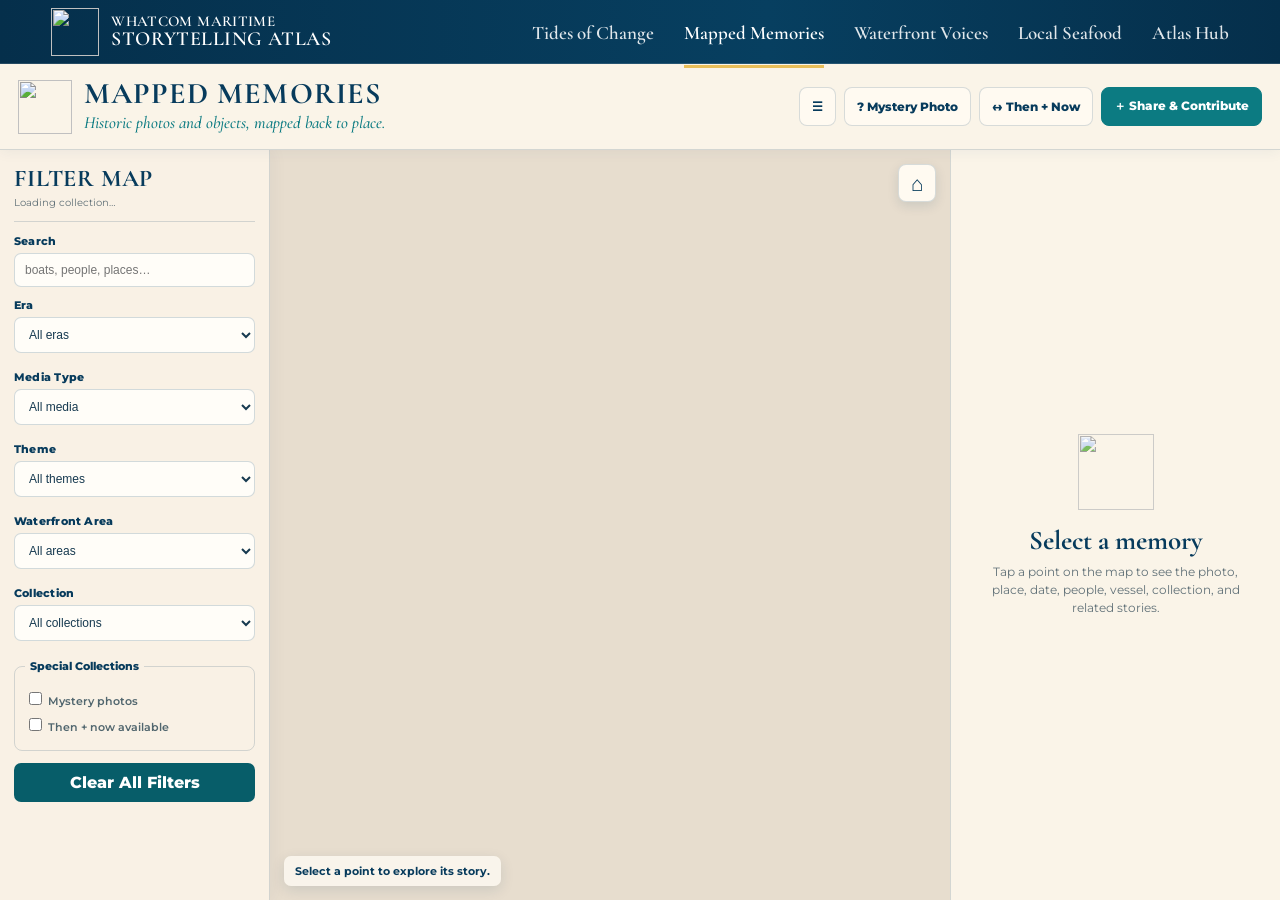
==== mapped.html @ e8366d96 "Add files via upload" ====
<!doctype html>
<html lang="en">
<head>
<meta charset="utf-8" />
<meta name="viewport" content="width=device-width,initial-scale=1,viewport-fit=cover" />
<title>Mapped Memories | Whatcom Maritime Storytelling Atlas</title>
<meta name="description" content="Explore georeferenced historic photographs and maritime objects around Bellingham Bay." />
<link rel="preconnect" href="https://fonts.googleapis.com">
<link rel="preconnect" href="https://fonts.gstatic.com" crossorigin>
<link href="https://fonts.googleapis.com/css2?family=Cormorant+Garamond:ital,wght@0,500;0,600;0,700;1,500;1,600&family=Montserrat:wght@400;500;600;700;800&display=swap" rel="stylesheet">
<link rel="stylesheet" href="styles.css" />
<script type="module" src="https://js.arcgis.com/5.2/"></script>
</head>
<body class="memories-kiosk">
<header class="site-header memories-header">
  <a class="brand" href="index.html" aria-label="Whatcom Maritime Storytelling Atlas home">
    <img class="brand-logo" src="assets/icon-hub.png" alt="" />
    <span><b>WHATCOM MARITIME</b><strong>STORYTELLING ATLAS</strong></span>
  </a>
  <button class="menu-button" aria-label="Open navigation" onclick="document.body.classList.toggle('nav-open')">☰</button>
  <nav class="site-nav">
    <a href="tides.html">Tides of Change</a>
    <a class="active" href="mapped.html">Mapped Memories</a>
    <a href="#">Waterfront Voices</a>
    <a href="#">Local Seafood</a>
    <a href="index.html">Atlas Hub</a>
  </nav>
</header>

<main class="memories-main">
  <section class="memories-toolbar">
    <div class="memories-title">
      <img src="assets/icon-memories.png" alt="" />
      <div>
        <strong>MAPPED MEMORIES</strong>
        <small>Historic photos and objects, mapped back to place.</small>
      </div>
    </div>
    <div class="memories-actions">
      <button class="memory-action filters-mobile" id="filtersToggle" type="button" aria-label="Open filters" title="Filters">☰ <span id="filterCount"></span></button>
      <button class="memory-action" id="mysteryBtn" type="button">? Mystery Photo</button>
      <button class="memory-action" id="thenNowExploreBtn" type="button">↔ Then + Now</button>
      <button class="memory-action contribute" id="contributeBtn" type="button">＋ Share & Contribute</button>
    </div>
  </section>

  <section class="memories-workspace">
    <aside class="memory-filters" id="filtersPanel" aria-label="Map filters">
      <div class="filter-title-row"><div><span>FILTER MAP</span><small id="resultCount">Loading collection…</small></div><button id="filtersClose" aria-label="Close filters">×</button></div>
      <label class="memory-search-label">Search
        <input id="memorySearch" type="search" placeholder="boats, people, places…" />
      </label>
      <label class="filter-control" data-filter-for="eraFilter">Era<select id="eraFilter"><option value="">All eras</option></select><div class="filter-chips" id="eraFilterChips" hidden></div></label>
      <label class="filter-control" data-filter-for="mediaFilter">Media Type<select id="mediaFilter"><option value="">All media</option></select><div class="filter-chips" id="mediaFilterChips" hidden></div></label>
      <label class="filter-control" data-filter-for="themeFilter">Theme<select id="themeFilter"><option value="">All themes</option></select><div class="filter-chips" id="themeFilterChips" hidden></div></label>
      <label class="filter-control" data-filter-for="areaFilter">Waterfront Area<select id="areaFilter"><option value="">All areas</option></select><div class="filter-chips" id="areaFilterChips" hidden></div></label>
      <label class="filter-control" data-filter-for="collectionFilter">Collection<select id="collectionFilter"><option value="">All collections</option></select><div class="filter-chips" id="collectionFilterChips" hidden></div></label>
      <fieldset class="memory-status-filter"><legend>Special Collections</legend>
        <label><input type="checkbox" id="mysteryOnly" /> Mystery photos</label>
        <label><input type="checkbox" id="thenNowOnly" /> Then + now available</label>
      </fieldset>
      <button class="memory-clear" id="clearFilters" type="button">Clear All Filters</button>
    </aside>

    <div class="memory-map-wrap">
      <arcgis-map id="memoryMap" item-id="077054926df6434f8662cf8850e3c100" popup-disabled>
        <arcgis-zoom slot="top-left"></arcgis-zoom>
      </arcgis-map>
      <div class="memory-map-note" id="mapNote">Select a point to explore its story.</div>
      <button class="memory-location-button" id="resetMap" type="button" title="Reset map extent">⌂</button>
    </div>

    <aside class="selected-memory" id="selectedPanel" aria-live="polite">
      <div class="selected-placeholder" id="selectedPlaceholder">
        <img src="assets/icon-memories.png" alt="" />
        <h2>Select a memory</h2>
        <p>Tap a point on the map to see the photo, place, date, people, vessel, collection, and related stories.</p>
      </div>
      <article class="selected-content" id="selectedContent" hidden>
        <div class="selected-image-wrap">
          <img id="selectedImage" alt="Selected historic item" />
          <span class="selected-badge" id="selectedMediaBadge"></span>
        </div>
        <p class="eyebrow" id="selectedEra"></p>
        <h2 id="selectedTitle"></h2>
        <p class="selected-description" id="selectedDescription"></p>
        <dl class="selected-meta" id="selectedMeta"></dl>
        <div class="selected-buttons">
          <button id="thenNowBtn" class="memory-primary" type="button" hidden>View Then + Now</button>
          <button id="identifyBtn" class="memory-gold" type="button" hidden>Help Identify</button>
          <a id="relatedStoryBtn" class="memory-link-button" href="#" target="_blank" rel="noopener" hidden>Explore Related Story ↗</a>
        </div>
      </article>
    </aside>
  </section>
</main>

<div class="memory-modal" id="thenNowModal" aria-hidden="true">
  <div class="memory-modal-scrim" data-close-modal></div>
  <section class="memory-modal-card then-now-card" role="dialog" aria-modal="true" aria-labelledby="thenNowTitle">
    <button class="modal-close" data-close-modal aria-label="Close">×</button>
    <p class="eyebrow">THEN + NOW</p><h2 id="thenNowTitle">See how this place has changed</h2>
    <div class="then-now-stage" id="thenNowStage">
      <img id="thenImage" class="then-base" alt="Historic view" />
      <div class="now-clip" id="nowClip"><img id="nowImage" alt="Current comparison" /></div>
      <div class="then-divider" id="thenDivider"><span>↔</span></div>
    </div>
    <input id="thenNowSlider" type="range" min="0" max="100" value="50" aria-label="Then and now comparison slider" />
    <div class="then-labels"><span>THEN</span><span>NOW</span></div>
    <div class="special-nav"><button id="thenNowOnMap" type="button">View on map</button><button id="nextThenNow" type="button">Next comparison →</button></div>
  </section>
</div>

<div class="memory-modal" id="mysteryModal" aria-hidden="true">
  <div class="memory-modal-scrim" data-close-mystery></div>
  <section class="memory-modal-card mystery-card" role="dialog" aria-modal="true" aria-labelledby="mysteryTitle">
    <button class="modal-close" data-close-mystery aria-label="Close">×</button>
    <div class="mystery-grid">
      <div class="mystery-photo-wrap"><img id="mysteryImage" alt="Mystery historic photograph" /><div class="mystery-question">?</div></div>
      <div class="mystery-copy">
        <p class="eyebrow">MYSTERY PHOTO</p>
        <h2 id="mysteryTitle">Can you help identify this memory?</h2>
        <p id="mysteryPrompt">Some details about this photograph are still unknown.</p>
        <dl class="selected-meta" id="mysteryMeta"></dl>
        <div class="mystery-actions">
          <button class="memory-gold" id="mysteryIdentify" type="button">Help Identify</button>
          <button class="memory-primary" id="mysteryOnMap" type="button">View on Map</button>
          <button class="memory-link-button" id="nextMystery" type="button">Another Mystery →</button>
        </div>
      </div>
    </div>
  </section>
</div>

<div class="memory-modal" id="contributeModal" aria-hidden="true">
  <div class="memory-modal-scrim" data-close-contribute></div>
  <section class="memory-modal-card contribute-card" role="dialog" aria-modal="true" aria-labelledby="contributeTitle">
    <button class="modal-close" data-close-contribute aria-label="Close">×</button>
    <img src="assets/icon-memories.png" alt="" />
    <p class="eyebrow">INTERACTIVE. COMMUNITY. YOUR STORIES.</p>
    <h2 id="contributeTitle">Help build the archive.</h2>
    <p>The public contribution workflow is still being developed. The finished Atlas can invite people to upload photographs or objects, identify mystery images, and add context about people, vessels, businesses, and places.</p>
    <div class="prototype-note">Prototype interaction for presentation and design review.</div>
  </section>
</div>

<script type="module" src="mapped.js"></script>
</body>
</html>
---- styles.css ----
:root{--navy:#073b5c;--navy2:#082f4b;--teal:#0c7b82;--teal2:#4f9c9b;--cream:#f5eddf;--paper:#fbf7ef;--gold:#b78b39;--ink:#153a50;--muted:#617178;--line:rgba(7,59,92,.16);--serif:'Cormorant Garamond','Baskerville','Times New Roman',serif;--sans:'Montserrat','Avenir Next','Segoe UI',Arial,sans-serif;--shadow:0 16px 40px rgba(5,47,75,.12)}
*{box-sizing:border-box}html{scroll-behavior:smooth}body{margin:0;color:var(--ink);font-family:var(--sans);background:radial-gradient(circle at 82% 4%,rgba(13,124,130,.05),transparent 24%),linear-gradient(90deg,rgba(182,138,57,.025) 1px,transparent 1px),linear-gradient(rgba(182,138,57,.025) 1px,transparent 1px),var(--paper);background-size:auto,32px 32px,32px 32px,auto}a{color:inherit}button{font:inherit}.site-header{height:72px;padding:0 clamp(20px,4vw,64px);display:flex;align-items:center;justify-content:space-between;gap:26px;color:white;background:linear-gradient(90deg,#052f4b,#073f60 60%,#052f4b);position:sticky;top:0;z-index:60;border-bottom:1px solid rgba(255,255,255,.13)}.brand{display:flex;align-items:center;gap:12px;text-decoration:none}.brand-mark{width:44px;height:44px;border:1.5px solid rgba(255,255,255,.8);border-radius:50%;display:grid;place-items:center;font-size:23px}.brand>span:last-child{display:flex;flex-direction:column;font-family:var(--serif);line-height:1}.brand b{font-size:14px;letter-spacing:.03em}.brand strong{font-size:18px;letter-spacing:.035em}.site-nav{display:flex;gap:30px}.site-nav a{font:17px var(--serif);text-decoration:none;padding:25px 0 21px;border-bottom:3px solid transparent;color:rgba(255,255,255,.88)}.site-nav a:hover,.site-nav a.active{color:white;border-bottom-color:#e8be59}.menu-button{display:none;border:1px solid rgba(255,255,255,.5);background:transparent;color:#fff;border-radius:6px;padding:7px 10px}.eyebrow{margin:0 0 10px;color:var(--teal);font-size:11px;font-weight:800;letter-spacing:.18em}.button{display:inline-flex;align-items:center;justify-content:center;min-height:46px;padding:0 22px;border-radius:5px;text-decoration:none;font-weight:700}.button.primary{background:var(--teal);color:#fff}.nautical-rule{display:flex;align-items:center;gap:14px;margin:18px 0 14px;color:var(--navy);max-width:600px}.nautical-rule:before,.nautical-rule:after{content:'';height:1px;background:var(--navy);flex:1}.nautical-rule span{font-size:22px}
/* HUB */
.hub-hero{min-height:640px;position:relative;background:url('assets/bellingham-waterfront.png') center/cover no-repeat;overflow:hidden}.hub-hero-overlay{position:absolute;inset:0;background:linear-gradient(90deg,rgba(250,245,235,.97) 0%,rgba(250,245,235,.90) 34%,rgba(250,245,235,.35) 62%,rgba(5,47,75,.12) 100%)}.hub-copy{position:relative;z-index:2;width:min(650px,47vw);padding:70px 0 90px;margin-left:clamp(28px,6vw,92px)}.hub-copy h1{margin:0;color:var(--navy);font:700 clamp(52px,5.7vw,82px)/.94 var(--serif);letter-spacing:-.035em}.hub-copy h1 em{color:#176f79;font-weight:400;font-size:.62em}.hub-intro{font-size:18px;line-height:1.46;font-weight:600;max-width:610px;margin:0 0 8px}.hub-intro.secondary{font-weight:400;color:#425f6b;margin-bottom:25px}.hub-orbit{position:absolute;z-index:3;right:clamp(32px,6vw,90px);top:50%;transform:translateY(-46%);width:min(620px,47vw);height:420px}.hub-core{position:absolute;left:50%;top:50%;transform:translate(-50%,-50%);width:190px;height:190px;border-radius:50%;display:flex;flex-direction:column;align-items:center;justify-content:center;background:var(--navy);color:white;border:5px solid rgba(255,255,255,.9);box-shadow:0 10px 35px rgba(5,47,75,.28);font-family:var(--serif);text-align:center}.hub-core .wheel{font-size:48px;margin-bottom:3px}.hub-core b{font-size:20px}.hub-core strong{font-size:30px;letter-spacing:.06em}.orbit-card{position:absolute;width:240px;min-height:82px;padding:12px 15px;display:flex;gap:12px;align-items:center;text-decoration:none;background:rgba(251,247,239,.95);border:1px solid rgba(7,59,92,.18);border-radius:14px;box-shadow:0 10px 26px rgba(5,47,75,.13)}.orbit-card:after{content:'';position:absolute;height:2px;width:80px;background:rgba(251,247,239,.9)}.orbit-card.tides{left:-4px;top:42px}.orbit-card.tides:after{right:-78px;transform:rotate(28deg)}.orbit-card.memories{left:-6px;bottom:36px}.orbit-card.memories:after{right:-78px;transform:rotate(-28deg)}.orbit-card.voices{right:-4px;top:42px}.orbit-card.voices:after{left:-78px;transform:rotate(-28deg)}.orbit-card.seafood{right:-6px;bottom:36px}.orbit-card.seafood:after{left:-78px;transform:rotate(28deg)}.portal-round{flex:0 0 50px;width:50px;height:50px;border-radius:50%;display:grid;place-items:center;background:var(--teal);color:white;font:700 24px var(--serif)}.orbit-card b{display:block;color:var(--navy);font:700 16px var(--serif)}.orbit-card small{display:block;margin-top:3px;color:#52666e;line-height:1.25}.how-strip{padding:46px clamp(22px,5vw,72px);background:rgba(248,242,231,.93)}.ornament-title{display:grid;grid-template-columns:1fr auto 1fr;gap:18px;align-items:center;max-width:1300px;margin:0 auto 28px}.ornament-title span{height:1px;background:linear-gradient(90deg,transparent,var(--teal),transparent)}.ornament-title h2{margin:0;color:var(--teal);font:700 28px var(--serif);letter-spacing:.05em;text-transform:uppercase}.how-grid{max-width:1240px;margin:0 auto;display:grid;grid-template-columns:repeat(3,1fr)}.how-grid article{display:grid;grid-template-columns:auto 1fr;gap:16px;padding:12px 30px;border-right:1px solid var(--line)}.how-grid article:last-child{border-right:0}.round-icon{width:58px;height:58px;border-radius:50%;display:grid;place-items:center;background:var(--navy);color:#fff;font-size:25px}.how-grid h3{margin:3px 0 6px;color:var(--navy);font:700 18px var(--serif)}.how-grid p{margin:0;color:var(--muted);line-height:1.45;font-size:14px}.portal-section{padding:58px clamp(18px,4vw,58px) 72px}.portal-grid{max-width:1360px;margin:0 auto;display:grid;grid-template-columns:repeat(4,1fr);gap:15px}.portal-card{position:relative;background:#fcf8ef;border:1px solid var(--line);border-radius:14px;text-align:center;box-shadow:0 10px 26px rgba(7,59,92,.06);overflow:hidden}.portal-card.image-card{padding:0 18px 18px;text-decoration:none}.portal-image{height:128px;margin:0 -18px;background-size:cover;background-position:center}.tides-image{background-image:linear-gradient(rgba(7,59,92,.04),rgba(7,59,92,.15)),url('assets/bellingham-waterfront.png')}.memories-image{background-image:linear-gradient(rgba(7,59,92,.12),rgba(7,59,92,.18)),url('assets/bellingham-waterfront.png');filter:grayscale(.65) sepia(.28)}.voices-image{background:linear-gradient(135deg,#bcd3d1,#1d6677)}.seafood-image{background:linear-gradient(135deg,#d7a15c,#0b6174)}.portal-icon.large{width:58px;height:58px;border-radius:50%;display:grid;place-items:center;background:var(--teal);color:#fff;font:700 27px var(--serif);margin:-29px auto 13px;position:relative;border:3px solid #f9f3e8}.portal-card h3{margin:0 0 8px;color:var(--navy);font:700 24px var(--serif)}.portal-card p{margin:0;min-height:118px;color:#53666f;line-height:1.45;font-size:14px}.status{display:block;margin-top:14px;padding:7px 8px;border-radius:5px;color:white;font-size:10px;font-weight:800;letter-spacing:.04em}.status.teal{background:var(--teal)}.status.gold{background:var(--gold)}.atlas-manifesto{display:flex;align-items:center;justify-content:center;gap:20px;padding:23px 30px;background:#cfe3e0;color:var(--navy);font:20px/1.35 var(--serif);text-align:center}.manifesto-mark{font-size:38px}footer{padding:26px clamp(24px,5vw,72px);display:flex;justify-content:space-between;gap:40px;background:linear-gradient(90deg,#052f4b,#073f60);color:white;font-size:12px;line-height:1.55}footer>div:last-child{text-align:right}footer strong{display:block;font:700 17px var(--serif)}footer a{color:white}
/* TIDES */
.tides-intro{min-height:330px;background:linear-gradient(90deg,rgba(250,245,235,.98),rgba(250,245,235,.78) 46%,rgba(5,47,75,.18)),url('assets/bellingham-waterfront.png') center 44%/cover no-repeat;display:flex;align-items:center}.tides-intro-copy{padding:52px clamp(28px,7vw,105px);max-width:780px}.tides-intro h1{margin:0;color:var(--navy);font:700 clamp(54px,7vw,92px)/.92 var(--serif);letter-spacing:-.04em}.tides-tagline{margin:7px 0 0;color:#176f79;font:italic 28px/1.12 var(--serif)}.tides-intro-copy>p:last-child{margin:0;max-width:650px;line-height:1.5;font-size:17px;font-weight:600}.mobile-theme-shell{max-width:1260px;margin:-24px auto 0;position:relative;z-index:5;padding:0 18px}.section-label{text-align:center;width:max-content;margin:0 auto 9px;padding:5px 13px;background:var(--paper);color:var(--teal);font-size:10px;font-weight:800;letter-spacing:.17em}.theme-filter{display:grid;grid-template-columns:repeat(5,minmax(0,1fr));gap:8px}.theme-chip{min-height:92px;padding:13px 12px;display:flex;align-items:center;gap:11px;text-align:left;background:#fbf7ef;border:1px solid var(--line);border-radius:12px;color:var(--navy);box-shadow:0 8px 22px rgba(5,47,75,.08);cursor:pointer}.theme-chip.active{outline:3px solid rgba(13,124,130,.16);border-color:var(--teal)}.theme-symbol{flex:0 0 52px;width:52px;height:52px;border-radius:50%;display:grid;place-items:center;background:var(--teal);color:#fff;font-size:27px}.theme-chip strong{display:block;font:700 17px/1.02 var(--serif);text-transform:uppercase}.theme-chip small{display:block;color:#67777c;margin-top:4px;font-size:10px}.tides-explorer{max-width:1400px;margin:36px auto 0;padding:0 clamp(16px,4vw,54px) 60px;display:grid;grid-template-columns:minmax(0,1.45fr) minmax(330px,.68fr);gap:0}.map-shell{position:relative;min-height:680px;border-radius:17px 0 0 17px;overflow:hidden;background:#dbe7e1;border:1px solid var(--line);box-shadow:var(--shadow)}#viewDiv{position:absolute;inset:0}.map-banner{position:absolute;z-index:7;left:14px;right:14px;top:14px;padding:11px 14px;border-radius:8px;background:rgba(251,247,239,.96);display:flex;align-items:center;justify-content:space-between;box-shadow:0 5px 16px rgba(5,47,75,.12)}.map-banner>div{display:flex;flex-direction:column}.map-kicker{font-size:9px;color:var(--teal);font-weight:800;letter-spacing:.13em}.map-banner strong{font:700 17px var(--serif);color:var(--navy)}.text-button{border:0;background:none;color:var(--teal);font-weight:800}.map-status{position:absolute;left:14px;bottom:14px;z-index:8;background:rgba(7,59,92,.9);color:white;padding:8px 11px;border-radius:6px;font-size:10px}.map-status.success{background:rgba(13,124,130,.92)}.map-status.error{background:#7d463f}.story-panel{min-height:680px;background:linear-gradient(#f6eddf,#fbf7ef);border:1px solid var(--line);border-left:0;border-radius:0 17px 17px 0;overflow:hidden;display:flex;flex-direction:column}.story-panel-head{padding:24px 22px 15px;border-bottom:1px solid var(--line)}.story-panel-head h2{margin:0 0 7px;color:var(--navy);font:700 30px/1.02 var(--serif)}.story-panel-head p:last-child{margin:0;color:var(--muted);font-size:13px}.story-list{padding:12px;overflow:auto;max-height:680px}.story-card{margin-bottom:10px;background:#fffdf7;border:1px solid var(--line);border-radius:10px;overflow:hidden}.story-card.selected{border-color:var(--teal);box-shadow:0 8px 18px rgba(5,47,75,.09)}.story-card-main{width:100%;padding:10px;display:grid;grid-template-columns:82px 1fr;gap:12px;border:0;background:none;text-align:left;color:inherit}.story-thumb{height:82px;border-radius:7px;background:linear-gradient(145deg,#d7e6e1,#ead8b9);display:grid;place-items:center;background-size:cover;background-position:center}.card-theme-icon{width:42px;height:42px;border-radius:50%;display:grid;place-items:center;background:rgba(13,124,130,.95);color:white;font-size:22px}.story-meta{display:flex;justify-content:space-between;gap:8px}.theme-pill{color:var(--teal);font-size:9px;font-weight:800;letter-spacing:.07em;text-transform:uppercase}.story-number{font-size:9px;color:#9ba5a6}.story-card h4{margin:5px 0 4px;color:var(--navy);font:700 19px/1.06 var(--serif)}.story-description{margin:0;color:var(--muted);font-size:11px;line-height:1.4;display:-webkit-box;-webkit-line-clamp:2;-webkit-box-orient:vertical;overflow:hidden}.story-link{display:flex;justify-content:space-between;padding:9px 11px;border-top:1px solid var(--line);text-decoration:none;color:var(--teal);font-size:10px;font-weight:800}.story-link.disabled{pointer-events:none;color:#aaa}.skeleton-card{height:112px;margin-bottom:9px;border-radius:10px;background:linear-gradient(90deg,#eee5d7,#fbf7ef,#eee5d7);background-size:200% 100%;animation:pulse 1.3s infinite}@keyframes pulse{to{background-position:-200% 0}}.tides-explainer{padding:48px 24px 64px}.center-copy{max-width:780px;margin:0 auto;text-align:center;line-height:1.6;color:#566a72}
@media(max-width:1000px){.site-nav{display:none}.menu-button{display:block}.nav-open .site-nav{display:flex;position:absolute;top:72px;left:0;right:0;background:var(--navy);padding:10px 22px;flex-direction:column;gap:0}.nav-open .site-nav a{padding:12px 0}.hub-hero{min-height:auto;padding-bottom:30px}.hub-copy{width:auto;margin:0;padding:46px 24px 28px}.hub-orbit{position:relative;right:auto;top:auto;transform:none;width:auto;height:auto;margin:0 18px;display:grid;grid-template-columns:1fr 1fr;gap:10px}.hub-core{display:none}.orbit-card{position:relative!important;left:auto!important;right:auto!important;top:auto!important;bottom:auto!important;width:auto}.orbit-card:after{display:none}.portal-grid{grid-template-columns:1fr 1fr}.tides-explorer{grid-template-columns:1fr;padding:0 16px 46px}.map-shell{border-radius:16px 16px 0 0;min-height:520px}.story-panel{border-left:1px solid var(--line);border-radius:0 0 16px 16px;min-height:0}.story-list{max-height:none}.theme-filter{grid-template-columns:repeat(5,minmax(145px,1fr));overflow-x:auto;padding-bottom:4px}.mobile-theme-shell{overflow:hidden}.how-grid{grid-template-columns:1fr}.how-grid article{border-right:0;border-bottom:1px solid var(--line)}.how-grid article:last-child{border-bottom:0}}
@media(max-width:650px){.site-header{height:62px;padding:0 14px}.brand-mark{width:38px;height:38px}.brand b{font-size:10px}.brand strong{font-size:14px}.nav-open .site-nav{top:62px}.hub-hero-overlay{background:linear-gradient(180deg,rgba(250,245,235,.96) 0%,rgba(250,245,235,.88) 58%,rgba(250,245,235,.45) 100%)}.hub-copy h1{font-size:50px}.hub-copy h1 em{font-size:.64em}.hub-intro{font-size:15px}.hub-orbit{grid-template-columns:1fr}.orbit-card{min-height:74px}.portal-grid{grid-template-columns:1fr}.portal-card p{min-height:0}.ornament-title h2{font-size:20px;text-align:center}.atlas-manifesto{font-size:16px}.tides-intro{min-height:280px;background-position:58% center}.tides-intro-copy{padding:38px 20px}.tides-intro h1{font-size:58px}.tides-tagline{font-size:22px}.tides-intro-copy>p:last-child{font-size:14px}.mobile-theme-shell{margin-top:-17px;padding:0 10px}.theme-filter{display:flex;gap:7px;overflow-x:auto;scroll-snap-type:x proximity}.theme-chip{flex:0 0 138px;min-height:92px;display:block;text-align:center;padding:10px 8px;scroll-snap-align:start}.theme-symbol{width:46px;height:46px;margin:0 auto 7px}.theme-chip strong{font-size:14px}.theme-chip small{font-size:9px}.tides-explorer{margin-top:20px;padding:0 0 34px}.map-shell{min-height:46vh;border-radius:0;border-left:0;border-right:0}.story-panel{border-radius:0;border-left:0;border-right:0}.story-panel-head{padding:19px 16px 12px}.story-panel-head h2{font-size:26px}.story-list{display:flex;overflow-x:auto;padding:10px;gap:9px;scroll-snap-type:x mandatory}.story-card{flex:0 0 82vw;margin:0;scroll-snap-align:center}.story-card-main{grid-template-columns:74px 1fr}.story-thumb{height:74px}.tides-explainer{padding:35px 18px 48px}footer{display:block;text-align:center}footer>div:last-child{text-align:center;margin-top:10px}}

/* ===== V4 BRANDED ATLAS HUB ===== */
.branded-hub{background:#f6efe4;min-height:100vh}.hub-header{background:#073b5c}.brand-logo{width:48px;height:48px;object-fit:contain}.hub-main{min-height:calc(100vh - 72px)}
.atlas-hub-hero{position:relative;min-height:860px;overflow:hidden;background:#f6efe4}.hub-aerial{position:absolute;inset:0;background:url('assets/atlas-aerial.png') center center/cover no-repeat;filter:saturate(.86) contrast(.95)}.hub-cream-wash{position:absolute;inset:0;background:linear-gradient(90deg,rgba(250,244,233,.97) 0%,rgba(250,244,233,.88) 36%,rgba(250,244,233,.18) 66%,rgba(7,59,92,.08) 100%)}.hub-bathy{position:absolute;right:-20px;top:-10px;width:350px;opacity:.14;mix-blend-mode:multiply;pointer-events:none}.hub-title-block{position:relative;z-index:4;width:min(860px,58vw);padding:52px 0 0;margin-left:clamp(30px,6vw,92px)}.hub-title-block h1{margin:0;color:#073b5c;font:400 clamp(48px,4.35vw,72px)/.94 Georgia,'Times New Roman',serif;letter-spacing:.012em}.hub-tagline{margin:6px 0 0;color:#176f79;font:italic clamp(25px,2.45vw,38px)/1.1 Georgia,'Times New Roman',serif}.mockup-rule{display:flex;align-items:center;gap:14px;width:min(560px,92%);margin:16px 0 14px;color:#073b5c}.mockup-rule:before,.mockup-rule:after{content:'';height:1px;background:#073b5c;flex:1}.mockup-rule img{width:32px;height:32px;object-fit:contain;flex:none}.hub-summary{max-width:620px;margin:0 0 4px;font-size:16px;line-height:1.38;font-weight:700;color:#173a50}.hub-summary.small{font-weight:500}.hub-network{position:absolute;z-index:5;left:50%;top:500px;transform:translateX(-50%);width:min(1030px,76vw);height:285px}.hub-centerpiece{position:absolute;left:50%;top:50%;transform:translate(-50%,-46%);width:205px;height:205px;z-index:3}.hub-centerpiece img{width:100%;height:100%;object-fit:contain;filter:drop-shadow(0 9px 22px rgba(7,59,92,.28))}.hub-portal-card{position:absolute;width:275px;min-height:84px;display:flex;align-items:center;gap:13px;padding:10px 15px;background:rgba(250,246,237,.96);border:1px solid rgba(7,59,92,.18);border-radius:13px;text-decoration:none;box-shadow:0 7px 18px rgba(7,59,92,.12);z-index:4}.hub-portal-card:after{content:'';position:absolute;height:2px;background:rgba(250,246,237,.95);width:74px}.hub-portal-card img{width:58px;height:58px;object-fit:contain;flex:none}.hub-portal-card strong{display:block;color:#073b5c;font-size:15px;letter-spacing:.04em}.hub-portal-card small{display:block;margin-top:3px;color:#465d66;font-size:13px;line-height:1.2}.hub-tides{left:0;top:18px}.hub-tides:after{right:-72px;top:52px;transform:rotate(12deg)}.hub-memories{left:0;bottom:16px}.hub-memories:after{right:-72px;top:29px;transform:rotate(-12deg)}.hub-voices{right:0;top:18px}.hub-voices:after{left:-72px;top:52px;transform:rotate(-12deg)}.hub-seafood{right:0;bottom:16px}.hub-seafood:after{left:-72px;top:29px;transform:rotate(12deg)}.seafood-icon,.mobile-seafood-icon{width:58px;height:58px;border-radius:50%;display:grid;place-items:center;background:#45627f;color:#fff;font-size:30px;flex:none}.mobile-hub-list{display:none}.hub-footer{min-height:88px;background:#073b5c}.hub-footer strong{font-family:Georgia,'Times New Roman',serif}
@media(max-width:1100px){.atlas-hub-hero{min-height:900px}.hub-title-block{width:min(760px,68vw)}.hub-network{top:535px;width:min(920px,86vw)}.hub-portal-card{width:245px}.hub-centerpiece{width:180px;height:180px}}
@media(max-width:820px){.atlas-hub-hero{min-height:auto;padding-bottom:34px}.hub-aerial{background-position:58% center}.hub-cream-wash{background:linear-gradient(180deg,rgba(250,244,233,.96) 0%,rgba(250,244,233,.88) 45%,rgba(250,244,233,.52) 72%,rgba(7,59,92,.06) 100%)}.hub-bathy{width:260px;opacity:.11}.hub-title-block{width:auto;margin:0;padding:36px 22px 20px}.hub-title-block h1{font-size:clamp(38px,10vw,56px)}.hub-tagline{font-size:clamp(23px,6vw,31px)}.hub-summary{font-size:14px;max-width:560px}.hub-network{display:none}.mobile-hub-list{position:relative;z-index:5;display:grid;gap:10px;padding:6px 14px 0}.mobile-hub-list a{display:flex;align-items:center;gap:14px;padding:12px 14px;background:rgba(250,246,237,.95);border:1px solid rgba(7,59,92,.18);border-radius:14px;text-decoration:none;box-shadow:0 8px 20px rgba(7,59,92,.11)}.mobile-hub-list img,.mobile-hub-list .mobile-seafood-icon{width:58px;height:58px;object-fit:contain}.mobile-hub-list strong{display:block;color:#073b5c;font:700 21px/1 Georgia,'Times New Roman',serif}.mobile-hub-list small{display:block;margin-top:5px;color:#51666e;font-size:12px;line-height:1.3}.hub-footer{display:block;text-align:center}.hub-footer>div:last-child{text-align:center;margin-top:12px}}
@media(max-width:520px){.hub-title-block{padding-top:28px}.hub-title-block h1{font-size:40px}.hub-tagline{font-size:25px}.mockup-rule{margin:12px 0}.hub-summary{font-size:13px}.mobile-hub-list{padding-left:10px;padding-right:10px}.mobile-hub-list strong{font-size:18px}.mobile-hub-list small{font-size:11px}}

/* ===== V6 TIDES SINGLE-SCREEN EXPLORER ===== */
.tides-kiosk{height:100vh;overflow:hidden;background:var(--cream)}
.tides-kiosk .tides-header{height:64px;min-height:64px}
.tides-kiosk-main{height:calc(100vh - 64px);display:flex;flex-direction:column;overflow:hidden}
.kiosk-toolbar{min-height:92px;display:flex;align-items:center;gap:24px;padding:10px 18px;background:#f8f1e6;border-bottom:1px solid var(--line);box-shadow:0 3px 12px rgba(7,59,92,.06);z-index:5}
.kiosk-title{display:flex;align-items:center;gap:10px;min-width:205px;color:var(--navy)}
.kiosk-title img{width:48px;height:48px;object-fit:contain}
.kiosk-title strong{display:block;font:700 21px/1 var(--serif)}
.kiosk-title small{display:block;margin-top:4px;color:var(--muted);font-size:11px}
.kiosk-filter{display:flex;gap:8px;overflow-x:auto;flex:1;padding:0;margin:0;scrollbar-width:thin}
.kiosk-filter .theme-chip{flex:0 0 auto;min-height:66px;min-width:138px;display:flex;align-items:center;gap:8px;padding:8px 12px;border-radius:11px;background:#fffaf1;border:1px solid var(--line);box-shadow:none}
.kiosk-filter .theme-chip.active{border-color:var(--teal);box-shadow:inset 0 0 0 1px var(--teal);background:#fffdf7}
.kiosk-filter .theme-symbol{width:40px;height:40px;margin:0;flex:none}
.kiosk-filter .theme-chip strong{font-size:13px}.kiosk-filter .theme-chip small{display:none}
.tides-kiosk-explorer{flex:1;min-height:0;display:grid;grid-template-columns:minmax(0,1fr) 390px;margin:0;padding:0;gap:0}
.kiosk-map-shell{position:relative;min-height:0;border:0;border-radius:0;border-right:1px solid var(--line);overflow:hidden}
.kiosk-map-shell #viewDiv{height:100%;min-height:0}
.kiosk-map-shell .map-status{position:absolute;left:12px;bottom:12px;z-index:4;max-width:55%;border-radius:8px}
.map-reset-button{position:absolute;right:14px;top:14px;z-index:5;border:1px solid var(--line);background:#fffaf1;color:var(--navy);padding:8px 10px;border-radius:8px;font-weight:700;box-shadow:0 3px 10px rgba(7,59,92,.12)}
.kiosk-story-panel{min-height:0;border:0;border-radius:0;background:#f6efe4;display:flex;flex-direction:column}
.kiosk-story-head{flex:none;padding:13px 14px 10px;border-bottom:1px solid var(--line)}
.kiosk-story-head>div{display:flex;align-items:end;justify-content:space-between;gap:10px}.kiosk-story-head h2{font-size:24px;margin:2px 0 0}.kiosk-story-head>strong{display:block;margin-top:5px;color:var(--teal);font-size:11px}.kiosk-story-head>p:last-child{margin-top:4px;font-size:11px}
.kiosk-story-list{flex:1;min-height:0;max-height:none;overflow-y:auto;padding:10px}
.kiosk-story-list .story-card{margin-bottom:8px}.kiosk-story-list .story-card-main{grid-template-columns:68px 1fr;padding:9px}.kiosk-story-list .story-thumb{height:68px}.kiosk-story-list .story-card h4{font-size:17px}.kiosk-story-list .story-description{-webkit-line-clamp:1;font-size:10px}.inline-open-label{display:block;margin-top:5px;color:var(--teal);font-size:9px;font-weight:800;letter-spacing:.03em;text-transform:uppercase}

.story-viewer{position:fixed;inset:64px 0 0 0;z-index:1000;pointer-events:none;visibility:hidden}
.story-viewer.open{pointer-events:auto;visibility:visible}
.story-viewer-scrim{position:absolute;inset:0;background:rgba(5,31,48,.22);opacity:0;transition:opacity .22s ease}
.story-viewer.open .story-viewer-scrim{opacity:1}
.story-viewer-panel{position:absolute;right:0;top:0;bottom:0;width:80vw;min-width:720px;background:#fffaf1;box-shadow:-16px 0 40px rgba(4,35,53,.23);transform:translateX(102%);transition:transform .28s ease;display:flex;flex-direction:column;border-left:1px solid rgba(7,59,92,.18)}
.story-viewer.open .story-viewer-panel{transform:translateX(0)}
.story-viewer-bar{height:62px;flex:none;display:grid;grid-template-columns:auto 1fr auto;align-items:center;gap:14px;padding:8px 12px;background:#073b5c;color:#fff;border-bottom:2px solid #caa64b}
.story-back-button{border:1px solid rgba(255,255,255,.5);background:#f7f0e4;color:#073b5c;padding:9px 12px;border-radius:8px;font-weight:800;cursor:pointer}
.story-viewer-heading{min-width:0}.story-viewer-heading .eyebrow{color:#abd5d5;font-size:8px;margin:0}.story-viewer-heading strong{display:block;white-space:nowrap;overflow:hidden;text-overflow:ellipsis;font:700 20px/1.1 var(--serif);color:#fff}
.story-external-link{color:#fff;text-decoration:none;font-size:10px;font-weight:800;border-bottom:1px solid rgba(255,255,255,.5);white-space:nowrap}
.story-frame-wrap{position:relative;flex:1;min-height:0;background:#fff}
#storyFrame{display:block;width:100%;height:100%;border:0;background:#fff}
.story-frame-loading{position:absolute;inset:0;display:grid;place-items:center;background:#f8f1e6;color:var(--navy);font:700 18px var(--serif);z-index:2}
.story-frame-loading.hidden{display:none}

@media(max-width:900px){
  .kiosk-toolbar{min-height:78px;padding:7px 9px;gap:8px}.kiosk-title{min-width:0}.kiosk-title div{display:none}.kiosk-title img{width:42px;height:42px}.kiosk-filter .theme-chip{min-width:112px;min-height:58px;padding:6px 8px}.kiosk-filter .theme-symbol{width:36px;height:36px}.kiosk-filter .theme-chip strong{font-size:11px}
  .tides-kiosk-explorer{grid-template-columns:1fr 42vw}.kiosk-story-panel{min-width:260px}.kiosk-story-list .story-card-main{grid-template-columns:54px 1fr}.kiosk-story-list .story-thumb{height:54px}.kiosk-story-list .story-description{display:none}.kiosk-story-list .story-card h4{font-size:15px}
  .story-viewer-panel{width:86vw;min-width:0}
}
@media(max-width:650px){
  .tides-kiosk .tides-header{height:58px;min-height:58px}.tides-kiosk-main{height:calc(100vh - 58px)}.story-viewer{inset:58px 0 0 0}
  .kiosk-toolbar{min-height:68px}.tides-kiosk-explorer{grid-template-columns:1fr;grid-template-rows:minmax(0,58%) minmax(0,42%)}.kiosk-map-shell{border-right:0;border-bottom:1px solid var(--line)}.kiosk-story-panel{min-width:0}.kiosk-story-head{padding:7px 10px 5px}.kiosk-story-head .eyebrow,.kiosk-story-head>p:last-child{display:none}.kiosk-story-head h2{font-size:19px}.kiosk-story-list{display:flex;overflow-x:auto;overflow-y:hidden;gap:7px;padding:7px;scroll-snap-type:x mandatory}.kiosk-story-list .story-card{flex:0 0 76vw;margin:0;scroll-snap-align:center}.kiosk-story-list .story-card-main{grid-template-columns:58px 1fr}.kiosk-story-list .story-thumb{height:58px}
  .story-viewer-panel{width:92vw}.story-viewer-bar{height:58px;grid-template-columns:auto 1fr}.story-external-link{display:none}.story-viewer-heading strong{font-size:16px}.story-back-button{padding:8px 9px;font-size:11px}
}

/* ===== V7 MAPPED MEMORIES SINGLE-SCREEN EXPERIENCE ===== */
.memories-kiosk{height:100dvh;overflow:hidden;background:#f5eddf}.memories-header{height:64px;min-height:64px}.memories-main{height:calc(100dvh - 64px);display:flex;flex-direction:column;min-height:0}.memories-toolbar{min-height:86px;display:flex;align-items:center;justify-content:space-between;gap:18px;padding:10px 18px;background:#faf4e8;border-bottom:1px solid var(--line);box-shadow:0 3px 12px rgba(7,59,92,.05);z-index:8}.memories-title{display:flex;align-items:center;gap:12px;min-width:320px}.memories-title img{width:54px;height:54px;object-fit:contain}.memories-title strong{display:block;color:var(--navy);font:700 24px/1 var(--serif);letter-spacing:.035em}.memories-title small{display:block;margin-top:4px;color:var(--teal);font:italic 14px/1.2 var(--serif)}.memories-actions{display:flex;gap:8px}.memory-action{border:1px solid var(--line);background:#fffaf1;color:var(--navy);border-radius:8px;padding:10px 12px;font-weight:800;font-size:12px;cursor:pointer}.memory-action:hover{border-color:var(--teal)}.memory-action.contribute{background:var(--teal);border-color:var(--teal);color:#fff}.memories-workspace{flex:1;min-height:0;display:grid;grid-template-columns:270px minmax(0,1fr) 330px;background:#efe5d5}.memory-filters{min-height:0;overflow-y:auto;padding:14px;background:#f9f1e5;border-right:1px solid var(--line);box-shadow:4px 0 15px rgba(7,59,92,.04);z-index:5}.filter-title-row{display:flex;align-items:flex-start;justify-content:space-between;gap:10px;padding-bottom:12px;border-bottom:1px solid var(--line);margin-bottom:12px}.filter-title-row span{display:block;color:var(--navy);font:700 19px var(--serif)}.filter-title-row small{display:block;margin-top:3px;color:var(--muted);font-size:10px}.filter-title-row button{display:none;border:0;background:transparent;color:var(--navy);font-size:25px;line-height:1}.memory-filters>label,.memory-search-label{display:block;margin:0 0 11px;color:var(--navy);font-size:11px;font-weight:800;letter-spacing:.02em}.memory-filters select,.memory-filters input[type=search]{display:block;width:100%;margin-top:5px;padding:9px 10px;border:1px solid rgba(7,59,92,.18);border-radius:7px;background:#fffdf8;color:#173a50;font-size:12px}.memory-status-filter{margin:12px 0;border:1px solid var(--line);border-radius:8px;padding:9px 10px}.memory-status-filter legend{padding:0 5px;color:var(--navy);font-weight:800;font-size:11px}.memory-status-filter label{display:block;margin:7px 0;color:#51666e;font-size:11px;font-weight:600}.memory-clear{width:100%;padding:10px;border:0;border-radius:7px;background:#075d69;color:#fff;font-weight:800;cursor:pointer}.memory-map-wrap{position:relative;min-width:0;min-height:0;overflow:hidden}.memory-map-wrap #memoryMap{position:absolute;inset:0;width:100%;height:100%;display:block}.memory-map-note{position:absolute;left:14px;bottom:14px;z-index:5;padding:8px 11px;border-radius:7px;background:rgba(250,246,237,.94);box-shadow:0 4px 14px rgba(7,59,92,.12);color:var(--navy);font-size:11px;font-weight:700;max-width:55%}.memory-location-button{position:absolute;right:14px;top:14px;z-index:5;width:38px;height:38px;border:1px solid var(--line);border-radius:8px;background:#fffaf1;color:var(--navy);font-size:21px;box-shadow:0 4px 12px rgba(7,59,92,.12);cursor:pointer}.selected-memory{min-height:0;overflow-y:auto;padding:14px;background:#faf4e8;border-left:1px solid var(--line);z-index:4}.selected-placeholder{height:100%;display:flex;flex-direction:column;align-items:center;justify-content:center;text-align:center;padding:25px;color:#617178}.selected-placeholder img{width:76px;height:76px;opacity:.78}.selected-placeholder h2{margin:14px 0 6px;color:var(--navy);font:700 27px var(--serif)}.selected-placeholder p{margin:0;max-width:260px;font-size:12px;line-height:1.5}.selected-image-wrap{position:relative;border-radius:9px;overflow:hidden;background:#e7ddce;aspect-ratio:4/3}.selected-image-wrap img{width:100%;height:100%;display:block;object-fit:cover}.selected-badge{position:absolute;right:8px;bottom:8px;padding:5px 8px;background:rgba(7,59,92,.92);color:white;border-radius:999px;font-size:9px;font-weight:800;text-transform:uppercase}.selected-content .eyebrow{margin-top:14px}.selected-content h2{margin:0;color:var(--navy);font:700 28px/1.05 var(--serif)}.selected-description{margin:9px 0 12px;color:#52666e;font-size:12px;line-height:1.5}.selected-meta{margin:0;display:grid;grid-template-columns:92px 1fr;font-size:11px;border-top:1px solid var(--line)}.selected-meta dt,.selected-meta dd{margin:0;padding:7px 3px;border-bottom:1px solid rgba(7,59,92,.08)}.selected-meta dt{color:#758288}.selected-meta dd{color:var(--navy);font-weight:700}.selected-buttons{display:grid;gap:7px;margin-top:12px}.selected-buttons button,.memory-link-button{min-height:39px;border-radius:7px;text-align:center;display:flex;align-items:center;justify-content:center;text-decoration:none;font-size:11px;font-weight:800;cursor:pointer}.memory-primary{border:0;background:#075d69;color:white}.memory-gold{border:0;background:#ae7d28;color:white}.memory-link-button{border:1px solid var(--teal);color:var(--teal);background:#fffaf2}.memory-modal{position:fixed;inset:0;z-index:1500;display:none;place-items:center;padding:18px}.memory-modal.open{display:grid}.memory-modal-scrim{position:absolute;inset:0;background:rgba(4,31,47,.63);backdrop-filter:blur(3px)}.memory-modal-card{position:relative;z-index:1;width:min(900px,94vw);max-height:90dvh;overflow:auto;border-radius:16px;background:#fbf7ef;border:1px solid rgba(255,255,255,.5);box-shadow:0 24px 80px rgba(4,31,47,.35);padding:24px}.memory-modal-card h2{margin:0 0 12px;color:var(--navy);font:700 32px var(--serif)}.modal-close{position:absolute;right:13px;top:11px;width:37px;height:37px;border-radius:50%;border:1px solid var(--line);background:#fffaf1;color:var(--navy);font-size:24px;cursor:pointer;z-index:3}.then-now-stage{position:relative;width:100%;aspect-ratio:16/9;overflow:hidden;border-radius:10px;background:#ded5c7}.then-now-stage img{position:absolute;inset:0;width:100%;height:100%;object-fit:cover}.now-clip{position:absolute;inset:0 0 0 50%;overflow:hidden;border-left:2px solid #fff}.now-clip img{width:200%;max-width:none;left:-100%}.then-divider{position:absolute;left:50%;top:0;bottom:0;width:2px;background:#fff;transform:translateX(-1px);pointer-events:none}.then-divider span{position:absolute;left:50%;top:50%;transform:translate(-50%,-50%);width:42px;height:42px;border-radius:50%;display:grid;place-items:center;background:#fffaf1;color:var(--navy);border:1px solid var(--gold);font-weight:900}.then-now-card input[type=range]{width:100%;margin:15px 0 4px}.then-labels{display:flex;justify-content:space-between;color:var(--navy);font-size:10px;font-weight:900;letter-spacing:.15em}.contribute-card{width:min(560px,92vw);text-align:center;padding:36px}.contribute-card>img{width:84px;height:84px}.contribute-card p{line-height:1.55;color:#52666e}.prototype-note{margin-top:18px;padding:10px;border-radius:8px;background:#e6f0ed;color:#0b6570;font-size:11px;font-weight:800}.memory-feature-highlight{outline:3px solid rgba(12,123,130,.18)}
@media(max-width:1050px){.memories-workspace{grid-template-columns:235px minmax(0,1fr) 285px}.memories-title strong{font-size:21px}.memories-title{min-width:275px}.memory-action{font-size:10px;padding:9px}.selected-content h2{font-size:24px}}
@media(max-width:780px){.memories-header{height:58px;min-height:58px}.memories-main{height:calc(100dvh - 58px)}.memories-toolbar{min-height:70px;padding:7px 9px}.memories-title{min-width:0}.memories-title img{width:45px;height:45px}.memories-title strong{font-size:18px}.memories-title small{display:none}.memories-actions{overflow-x:auto}.memory-action{white-space:nowrap}.memories-workspace{grid-template-columns:1fr;grid-template-rows:minmax(0,62%) minmax(0,38%)}.memory-filters{position:fixed;left:0;top:58px;bottom:0;width:min(86vw,330px);z-index:1200;transform:translateX(-103%);transition:transform .24s ease;box-shadow:14px 0 30px rgba(4,31,47,.2)}.memory-filters.open{transform:translateX(0)}.filter-title-row button{display:block}.selected-memory{border-left:0;border-top:1px solid var(--line);padding:9px}.selected-placeholder{padding:10px}.selected-placeholder img{width:46px;height:46px}.selected-placeholder h2{font-size:20px;margin:5px 0}.selected-placeholder p{font-size:10px}.selected-content{display:grid!important;grid-template-columns:105px 1fr;gap:10px}.selected-image-wrap{aspect-ratio:1/1;grid-row:1/6}.selected-content .eyebrow{margin:0}.selected-content h2{font-size:20px}.selected-description{font-size:10px;margin:3px 0;display:-webkit-box;-webkit-line-clamp:2;-webkit-box-orient:vertical;overflow:hidden}.selected-meta{display:none}.selected-buttons{grid-column:1/-1;grid-template-columns:repeat(3,1fr);margin-top:1px}.selected-buttons button,.memory-link-button{min-height:34px;font-size:9px}.memory-map-note{font-size:9px}.memory-modal-card{padding:17px}.memory-modal-card h2{font-size:26px}}
@media(max-width:520px){.memories-title strong{font-size:15px}.memories-actions .memory-action{font-size:9px;padding:8px}.memory-action.contribute{display:none}.memories-workspace{grid-template-rows:minmax(0,65%) minmax(0,35%)}.selected-content{grid-template-columns:82px 1fr}.selected-buttons{grid-template-columns:1fr 1fr}.memory-link-button{display:none!important}}
\n/* ===== V8 TYPOGRAPHY + BRAND REFINEMENT ===== */\n.brand>span:last-child{font-family:var(--serif);font-weight:600}.brand b{font-size:15px;letter-spacing:.025em;font-weight:600}.brand strong{font-size:20px;letter-spacing:.022em;font-weight:600}.site-nav a{font-family:var(--serif);font-size:19px;font-weight:600}.memories-title strong{font-family:var(--serif);font-size:30px;line-height:.95;letter-spacing:.035em;font-weight:700}.memories-title small{font-family:var(--serif);font-size:17px;font-weight:500}.filter-title-row span{font-family:var(--serif);font-size:24px;letter-spacing:.015em}.selected-placeholder h2,.selected-content h2,.memory-modal-card h2{font-family:var(--serif)}\n/* Closer to the mockup's editorial, heritage feel */\nh1,h2,h3,h4,.portal-card h3,.story-card h4{font-family:var(--serif)}\nbody,.memory-action,.memory-filters,.selected-description,.selected-meta{font-family:var(--sans)}\n/* ArcGIS component fills the workspace rather than inheriting inline-size only */\narcgis-map#memoryMap{position:absolute;inset:0;width:100%;height:100%;min-width:0;min-height:0}\n
/* ===== V9 MAPPED MEMORIES INTERACTION REFINEMENT ===== */
.filters-mobile{display:none}.filter-chips{display:flex;flex-wrap:wrap;gap:6px;margin-top:6px}.filter-chip{border:1px solid rgba(7,59,92,.18);background:#fffdf8;color:var(--navy);border-radius:999px;padding:7px 10px;font-size:10px;font-weight:800;cursor:pointer;transition:.16s ease}.filter-chip:hover{border-color:var(--teal)}.filter-chip.active{background:var(--teal);border-color:var(--teal);color:#fff}.mystery-card{width:min(940px,94vw)}.mystery-grid{display:grid;grid-template-columns:minmax(0,1.25fr) minmax(280px,.75fr);gap:24px;align-items:center}.mystery-photo-wrap{position:relative;min-height:360px;border-radius:12px;overflow:hidden;background:#ded5c7}.mystery-photo-wrap>img{width:100%;height:100%;position:absolute;inset:0;object-fit:contain;background:#eee5d7}.mystery-question{position:absolute;right:18px;bottom:16px;width:62px;height:62px;border-radius:50%;display:grid;place-items:center;background:rgba(174,125,40,.94);color:#fff;font:700 38px/1 var(--serif);box-shadow:0 6px 20px rgba(4,31,47,.22)}.mystery-copy h2{font-size:38px;line-height:.98}.mystery-copy>p:not(.eyebrow){color:#52666e;line-height:1.55}.mystery-actions,.special-nav{display:flex;flex-wrap:wrap;gap:8px;margin-top:16px}.mystery-actions button,.special-nav button{min-height:40px;padding:0 14px;border-radius:7px;font-weight:800;cursor:pointer}.special-nav{justify-content:flex-end}.special-nav button{border:1px solid var(--line);background:#fffaf1;color:var(--navy)}.special-nav button:last-child{background:var(--teal);border-color:var(--teal);color:#fff}.selected-image-wrap img{background:#eee5d7;object-fit:contain}.selected-description:empty:after{content:'No description has been added yet.';color:#8a9294;font-style:italic}.memory-map-wrap{background:#e7ddce}
@media(max-width:780px){.filters-mobile{display:inline-flex}.mystery-grid{grid-template-columns:1fr}.mystery-photo-wrap{min-height:260px}.mystery-copy h2{font-size:30px}.filter-chips{gap:5px}.filter-chip{font-size:9px;padding:6px 9px}.memory-action#thenNowExploreBtn{display:none}}
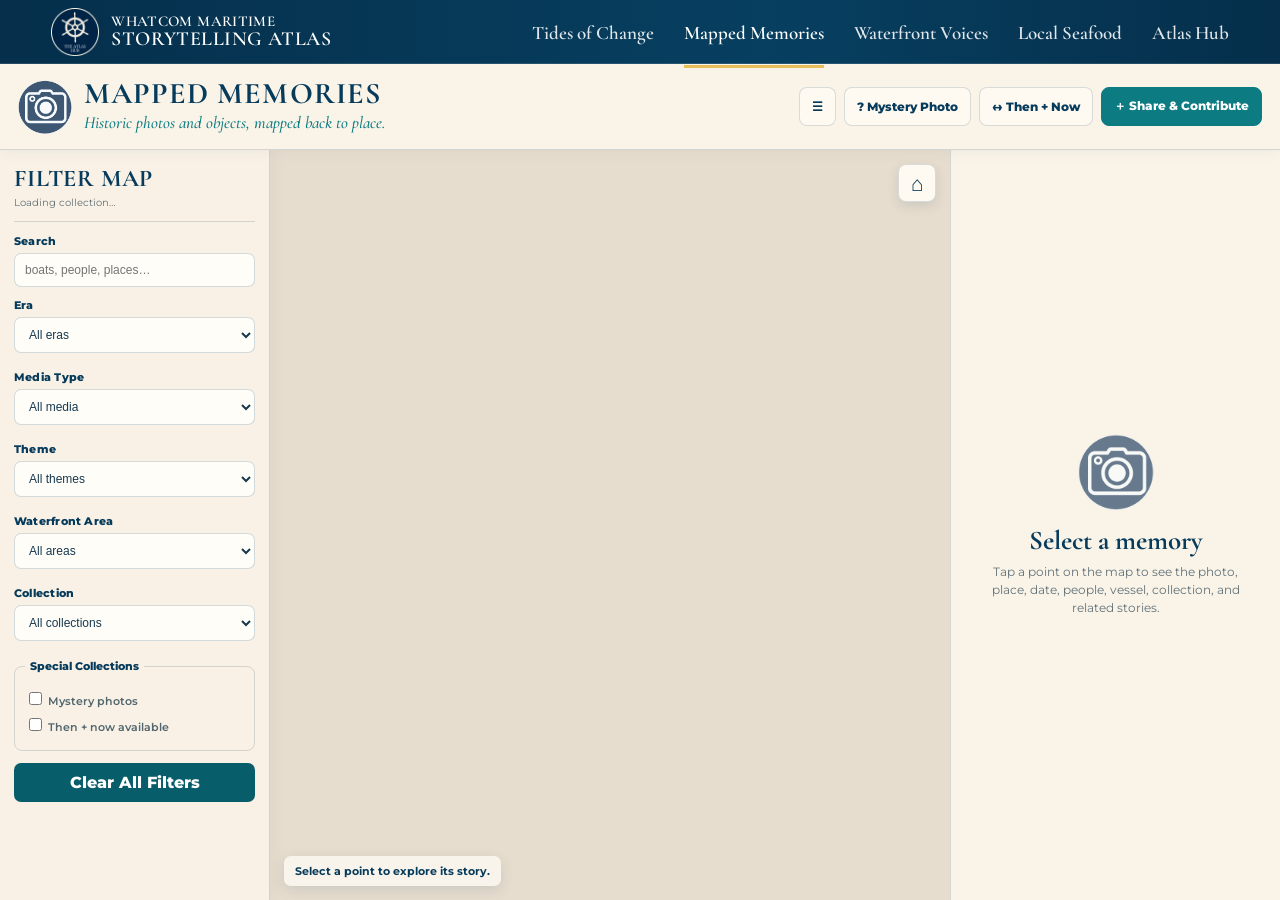
==== commit 3324943c: "Add files via upload" ====
--- a/mapped.html
+++ b/mapped.html
@@ -14,7 +14,7 @@
 <body class="memories-kiosk">
 <header class="site-header memories-header">
   <a class="brand" href="index.html" aria-label="Whatcom Maritime Storytelling Atlas home">
-    <img class="brand-logo" src="assets/icon-hub.png" alt="" />
+    <img class="brand-logo" src="icon-hub.png" alt="" />
     <span><b>WHATCOM MARITIME</b><strong>STORYTELLING ATLAS</strong></span>
   </a>
   <button class="menu-button" aria-label="Open navigation" onclick="document.body.classList.toggle('nav-open')">☰</button>
@@ -30,7 +30,7 @@
 <main class="memories-main">
   <section class="memories-toolbar">
     <div class="memories-title">
-      <img src="assets/icon-memories.png" alt="" />
+      <img src="icon-memories.png" alt="" />
       <div>
         <strong>MAPPED MEMORIES</strong>
         <small>Historic photos and objects, mapped back to place.</small>
@@ -72,7 +72,7 @@
 
     <aside class="selected-memory" id="selectedPanel" aria-live="polite">
       <div class="selected-placeholder" id="selectedPlaceholder">
-        <img src="assets/icon-memories.png" alt="" />
+        <img src="icon-memories.png" alt="" />
         <h2>Select a memory</h2>
         <p>Tap a point on the map to see the photo, place, date, people, vessel, collection, and related stories.</p>
       </div>
@@ -136,7 +136,7 @@
   <div class="memory-modal-scrim" data-close-contribute></div>
   <section class="memory-modal-card contribute-card" role="dialog" aria-modal="true" aria-labelledby="contributeTitle">
     <button class="modal-close" data-close-contribute aria-label="Close">×</button>
-    <img src="assets/icon-memories.png" alt="" />
+    <img src="icon-memories.png" alt="" />
     <p class="eyebrow">INTERACTIVE. COMMUNITY. YOUR STORIES.</p>
     <h2 id="contributeTitle">Help build the archive.</h2>
     <p>The public contribution workflow is still being developed. The finished Atlas can invite people to upload photographs or objects, identify mystery images, and add context about people, vessels, businesses, and places.</p>
--- a/styles.css
+++ b/styles.css
@@ -1,15 +1,15 @@
 :root{--navy:#073b5c;--navy2:#082f4b;--teal:#0c7b82;--teal2:#4f9c9b;--cream:#f5eddf;--paper:#fbf7ef;--gold:#b78b39;--ink:#153a50;--muted:#617178;--line:rgba(7,59,92,.16);--serif:'Cormorant Garamond','Baskerville','Times New Roman',serif;--sans:'Montserrat','Avenir Next','Segoe UI',Arial,sans-serif;--shadow:0 16px 40px rgba(5,47,75,.12)}
 *{box-sizing:border-box}html{scroll-behavior:smooth}body{margin:0;color:var(--ink);font-family:var(--sans);background:radial-gradient(circle at 82% 4%,rgba(13,124,130,.05),transparent 24%),linear-gradient(90deg,rgba(182,138,57,.025) 1px,transparent 1px),linear-gradient(rgba(182,138,57,.025) 1px,transparent 1px),var(--paper);background-size:auto,32px 32px,32px 32px,auto}a{color:inherit}button{font:inherit}.site-header{height:72px;padding:0 clamp(20px,4vw,64px);display:flex;align-items:center;justify-content:space-between;gap:26px;color:white;background:linear-gradient(90deg,#052f4b,#073f60 60%,#052f4b);position:sticky;top:0;z-index:60;border-bottom:1px solid rgba(255,255,255,.13)}.brand{display:flex;align-items:center;gap:12px;text-decoration:none}.brand-mark{width:44px;height:44px;border:1.5px solid rgba(255,255,255,.8);border-radius:50%;display:grid;place-items:center;font-size:23px}.brand>span:last-child{display:flex;flex-direction:column;font-family:var(--serif);line-height:1}.brand b{font-size:14px;letter-spacing:.03em}.brand strong{font-size:18px;letter-spacing:.035em}.site-nav{display:flex;gap:30px}.site-nav a{font:17px var(--serif);text-decoration:none;padding:25px 0 21px;border-bottom:3px solid transparent;color:rgba(255,255,255,.88)}.site-nav a:hover,.site-nav a.active{color:white;border-bottom-color:#e8be59}.menu-button{display:none;border:1px solid rgba(255,255,255,.5);background:transparent;color:#fff;border-radius:6px;padding:7px 10px}.eyebrow{margin:0 0 10px;color:var(--teal);font-size:11px;font-weight:800;letter-spacing:.18em}.button{display:inline-flex;align-items:center;justify-content:center;min-height:46px;padding:0 22px;border-radius:5px;text-decoration:none;font-weight:700}.button.primary{background:var(--teal);color:#fff}.nautical-rule{display:flex;align-items:center;gap:14px;margin:18px 0 14px;color:var(--navy);max-width:600px}.nautical-rule:before,.nautical-rule:after{content:'';height:1px;background:var(--navy);flex:1}.nautical-rule span{font-size:22px}
 /* HUB */
-.hub-hero{min-height:640px;position:relative;background:url('assets/bellingham-waterfront.png') center/cover no-repeat;overflow:hidden}.hub-hero-overlay{position:absolute;inset:0;background:linear-gradient(90deg,rgba(250,245,235,.97) 0%,rgba(250,245,235,.90) 34%,rgba(250,245,235,.35) 62%,rgba(5,47,75,.12) 100%)}.hub-copy{position:relative;z-index:2;width:min(650px,47vw);padding:70px 0 90px;margin-left:clamp(28px,6vw,92px)}.hub-copy h1{margin:0;color:var(--navy);font:700 clamp(52px,5.7vw,82px)/.94 var(--serif);letter-spacing:-.035em}.hub-copy h1 em{color:#176f79;font-weight:400;font-size:.62em}.hub-intro{font-size:18px;line-height:1.46;font-weight:600;max-width:610px;margin:0 0 8px}.hub-intro.secondary{font-weight:400;color:#425f6b;margin-bottom:25px}.hub-orbit{position:absolute;z-index:3;right:clamp(32px,6vw,90px);top:50%;transform:translateY(-46%);width:min(620px,47vw);height:420px}.hub-core{position:absolute;left:50%;top:50%;transform:translate(-50%,-50%);width:190px;height:190px;border-radius:50%;display:flex;flex-direction:column;align-items:center;justify-content:center;background:var(--navy);color:white;border:5px solid rgba(255,255,255,.9);box-shadow:0 10px 35px rgba(5,47,75,.28);font-family:var(--serif);text-align:center}.hub-core .wheel{font-size:48px;margin-bottom:3px}.hub-core b{font-size:20px}.hub-core strong{font-size:30px;letter-spacing:.06em}.orbit-card{position:absolute;width:240px;min-height:82px;padding:12px 15px;display:flex;gap:12px;align-items:center;text-decoration:none;background:rgba(251,247,239,.95);border:1px solid rgba(7,59,92,.18);border-radius:14px;box-shadow:0 10px 26px rgba(5,47,75,.13)}.orbit-card:after{content:'';position:absolute;height:2px;width:80px;background:rgba(251,247,239,.9)}.orbit-card.tides{left:-4px;top:42px}.orbit-card.tides:after{right:-78px;transform:rotate(28deg)}.orbit-card.memories{left:-6px;bottom:36px}.orbit-card.memories:after{right:-78px;transform:rotate(-28deg)}.orbit-card.voices{right:-4px;top:42px}.orbit-card.voices:after{left:-78px;transform:rotate(-28deg)}.orbit-card.seafood{right:-6px;bottom:36px}.orbit-card.seafood:after{left:-78px;transform:rotate(28deg)}.portal-round{flex:0 0 50px;width:50px;height:50px;border-radius:50%;display:grid;place-items:center;background:var(--teal);color:white;font:700 24px var(--serif)}.orbit-card b{display:block;color:var(--navy);font:700 16px var(--serif)}.orbit-card small{display:block;margin-top:3px;color:#52666e;line-height:1.25}.how-strip{padding:46px clamp(22px,5vw,72px);background:rgba(248,242,231,.93)}.ornament-title{display:grid;grid-template-columns:1fr auto 1fr;gap:18px;align-items:center;max-width:1300px;margin:0 auto 28px}.ornament-title span{height:1px;background:linear-gradient(90deg,transparent,var(--teal),transparent)}.ornament-title h2{margin:0;color:var(--teal);font:700 28px var(--serif);letter-spacing:.05em;text-transform:uppercase}.how-grid{max-width:1240px;margin:0 auto;display:grid;grid-template-columns:repeat(3,1fr)}.how-grid article{display:grid;grid-template-columns:auto 1fr;gap:16px;padding:12px 30px;border-right:1px solid var(--line)}.how-grid article:last-child{border-right:0}.round-icon{width:58px;height:58px;border-radius:50%;display:grid;place-items:center;background:var(--navy);color:#fff;font-size:25px}.how-grid h3{margin:3px 0 6px;color:var(--navy);font:700 18px var(--serif)}.how-grid p{margin:0;color:var(--muted);line-height:1.45;font-size:14px}.portal-section{padding:58px clamp(18px,4vw,58px) 72px}.portal-grid{max-width:1360px;margin:0 auto;display:grid;grid-template-columns:repeat(4,1fr);gap:15px}.portal-card{position:relative;background:#fcf8ef;border:1px solid var(--line);border-radius:14px;text-align:center;box-shadow:0 10px 26px rgba(7,59,92,.06);overflow:hidden}.portal-card.image-card{padding:0 18px 18px;text-decoration:none}.portal-image{height:128px;margin:0 -18px;background-size:cover;background-position:center}.tides-image{background-image:linear-gradient(rgba(7,59,92,.04),rgba(7,59,92,.15)),url('assets/bellingham-waterfront.png')}.memories-image{background-image:linear-gradient(rgba(7,59,92,.12),rgba(7,59,92,.18)),url('assets/bellingham-waterfront.png');filter:grayscale(.65) sepia(.28)}.voices-image{background:linear-gradient(135deg,#bcd3d1,#1d6677)}.seafood-image{background:linear-gradient(135deg,#d7a15c,#0b6174)}.portal-icon.large{width:58px;height:58px;border-radius:50%;display:grid;place-items:center;background:var(--teal);color:#fff;font:700 27px var(--serif);margin:-29px auto 13px;position:relative;border:3px solid #f9f3e8}.portal-card h3{margin:0 0 8px;color:var(--navy);font:700 24px var(--serif)}.portal-card p{margin:0;min-height:118px;color:#53666f;line-height:1.45;font-size:14px}.status{display:block;margin-top:14px;padding:7px 8px;border-radius:5px;color:white;font-size:10px;font-weight:800;letter-spacing:.04em}.status.teal{background:var(--teal)}.status.gold{background:var(--gold)}.atlas-manifesto{display:flex;align-items:center;justify-content:center;gap:20px;padding:23px 30px;background:#cfe3e0;color:var(--navy);font:20px/1.35 var(--serif);text-align:center}.manifesto-mark{font-size:38px}footer{padding:26px clamp(24px,5vw,72px);display:flex;justify-content:space-between;gap:40px;background:linear-gradient(90deg,#052f4b,#073f60);color:white;font-size:12px;line-height:1.55}footer>div:last-child{text-align:right}footer strong{display:block;font:700 17px var(--serif)}footer a{color:white}
+.hub-hero{min-height:640px;position:relative;background:url('bellingham-waterfront.png') center/cover no-repeat;overflow:hidden}.hub-hero-overlay{position:absolute;inset:0;background:linear-gradient(90deg,rgba(250,245,235,.97) 0%,rgba(250,245,235,.90) 34%,rgba(250,245,235,.35) 62%,rgba(5,47,75,.12) 100%)}.hub-copy{position:relative;z-index:2;width:min(650px,47vw);padding:70px 0 90px;margin-left:clamp(28px,6vw,92px)}.hub-copy h1{margin:0;color:var(--navy);font:700 clamp(52px,5.7vw,82px)/.94 var(--serif);letter-spacing:-.035em}.hub-copy h1 em{color:#176f79;font-weight:400;font-size:.62em}.hub-intro{font-size:18px;line-height:1.46;font-weight:600;max-width:610px;margin:0 0 8px}.hub-intro.secondary{font-weight:400;color:#425f6b;margin-bottom:25px}.hub-orbit{position:absolute;z-index:3;right:clamp(32px,6vw,90px);top:50%;transform:translateY(-46%);width:min(620px,47vw);height:420px}.hub-core{position:absolute;left:50%;top:50%;transform:translate(-50%,-50%);width:190px;height:190px;border-radius:50%;display:flex;flex-direction:column;align-items:center;justify-content:center;background:var(--navy);color:white;border:5px solid rgba(255,255,255,.9);box-shadow:0 10px 35px rgba(5,47,75,.28);font-family:var(--serif);text-align:center}.hub-core .wheel{font-size:48px;margin-bottom:3px}.hub-core b{font-size:20px}.hub-core strong{font-size:30px;letter-spacing:.06em}.orbit-card{position:absolute;width:240px;min-height:82px;padding:12px 15px;display:flex;gap:12px;align-items:center;text-decoration:none;background:rgba(251,247,239,.95);border:1px solid rgba(7,59,92,.18);border-radius:14px;box-shadow:0 10px 26px rgba(5,47,75,.13)}.orbit-card:after{content:'';position:absolute;height:2px;width:80px;background:rgba(251,247,239,.9)}.orbit-card.tides{left:-4px;top:42px}.orbit-card.tides:after{right:-78px;transform:rotate(28deg)}.orbit-card.memories{left:-6px;bottom:36px}.orbit-card.memories:after{right:-78px;transform:rotate(-28deg)}.orbit-card.voices{right:-4px;top:42px}.orbit-card.voices:after{left:-78px;transform:rotate(-28deg)}.orbit-card.seafood{right:-6px;bottom:36px}.orbit-card.seafood:after{left:-78px;transform:rotate(28deg)}.portal-round{flex:0 0 50px;width:50px;height:50px;border-radius:50%;display:grid;place-items:center;background:var(--teal);color:white;font:700 24px var(--serif)}.orbit-card b{display:block;color:var(--navy);font:700 16px var(--serif)}.orbit-card small{display:block;margin-top:3px;color:#52666e;line-height:1.25}.how-strip{padding:46px clamp(22px,5vw,72px);background:rgba(248,242,231,.93)}.ornament-title{display:grid;grid-template-columns:1fr auto 1fr;gap:18px;align-items:center;max-width:1300px;margin:0 auto 28px}.ornament-title span{height:1px;background:linear-gradient(90deg,transparent,var(--teal),transparent)}.ornament-title h2{margin:0;color:var(--teal);font:700 28px var(--serif);letter-spacing:.05em;text-transform:uppercase}.how-grid{max-width:1240px;margin:0 auto;display:grid;grid-template-columns:repeat(3,1fr)}.how-grid article{display:grid;grid-template-columns:auto 1fr;gap:16px;padding:12px 30px;border-right:1px solid var(--line)}.how-grid article:last-child{border-right:0}.round-icon{width:58px;height:58px;border-radius:50%;display:grid;place-items:center;background:var(--navy);color:#fff;font-size:25px}.how-grid h3{margin:3px 0 6px;color:var(--navy);font:700 18px var(--serif)}.how-grid p{margin:0;color:var(--muted);line-height:1.45;font-size:14px}.portal-section{padding:58px clamp(18px,4vw,58px) 72px}.portal-grid{max-width:1360px;margin:0 auto;display:grid;grid-template-columns:repeat(4,1fr);gap:15px}.portal-card{position:relative;background:#fcf8ef;border:1px solid var(--line);border-radius:14px;text-align:center;box-shadow:0 10px 26px rgba(7,59,92,.06);overflow:hidden}.portal-card.image-card{padding:0 18px 18px;text-decoration:none}.portal-image{height:128px;margin:0 -18px;background-size:cover;background-position:center}.tides-image{background-image:linear-gradient(rgba(7,59,92,.04),rgba(7,59,92,.15)),url('bellingham-waterfront.png')}.memories-image{background-image:linear-gradient(rgba(7,59,92,.12),rgba(7,59,92,.18)),url('bellingham-waterfront.png');filter:grayscale(.65) sepia(.28)}.voices-image{background:linear-gradient(135deg,#bcd3d1,#1d6677)}.seafood-image{background:linear-gradient(135deg,#d7a15c,#0b6174)}.portal-icon.large{width:58px;height:58px;border-radius:50%;display:grid;place-items:center;background:var(--teal);color:#fff;font:700 27px var(--serif);margin:-29px auto 13px;position:relative;border:3px solid #f9f3e8}.portal-card h3{margin:0 0 8px;color:var(--navy);font:700 24px var(--serif)}.portal-card p{margin:0;min-height:118px;color:#53666f;line-height:1.45;font-size:14px}.status{display:block;margin-top:14px;padding:7px 8px;border-radius:5px;color:white;font-size:10px;font-weight:800;letter-spacing:.04em}.status.teal{background:var(--teal)}.status.gold{background:var(--gold)}.atlas-manifesto{display:flex;align-items:center;justify-content:center;gap:20px;padding:23px 30px;background:#cfe3e0;color:var(--navy);font:20px/1.35 var(--serif);text-align:center}.manifesto-mark{font-size:38px}footer{padding:26px clamp(24px,5vw,72px);display:flex;justify-content:space-between;gap:40px;background:linear-gradient(90deg,#052f4b,#073f60);color:white;font-size:12px;line-height:1.55}footer>div:last-child{text-align:right}footer strong{display:block;font:700 17px var(--serif)}footer a{color:white}
 /* TIDES */
-.tides-intro{min-height:330px;background:linear-gradient(90deg,rgba(250,245,235,.98),rgba(250,245,235,.78) 46%,rgba(5,47,75,.18)),url('assets/bellingham-waterfront.png') center 44%/cover no-repeat;display:flex;align-items:center}.tides-intro-copy{padding:52px clamp(28px,7vw,105px);max-width:780px}.tides-intro h1{margin:0;color:var(--navy);font:700 clamp(54px,7vw,92px)/.92 var(--serif);letter-spacing:-.04em}.tides-tagline{margin:7px 0 0;color:#176f79;font:italic 28px/1.12 var(--serif)}.tides-intro-copy>p:last-child{margin:0;max-width:650px;line-height:1.5;font-size:17px;font-weight:600}.mobile-theme-shell{max-width:1260px;margin:-24px auto 0;position:relative;z-index:5;padding:0 18px}.section-label{text-align:center;width:max-content;margin:0 auto 9px;padding:5px 13px;background:var(--paper);color:var(--teal);font-size:10px;font-weight:800;letter-spacing:.17em}.theme-filter{display:grid;grid-template-columns:repeat(5,minmax(0,1fr));gap:8px}.theme-chip{min-height:92px;padding:13px 12px;display:flex;align-items:center;gap:11px;text-align:left;background:#fbf7ef;border:1px solid var(--line);border-radius:12px;color:var(--navy);box-shadow:0 8px 22px rgba(5,47,75,.08);cursor:pointer}.theme-chip.active{outline:3px solid rgba(13,124,130,.16);border-color:var(--teal)}.theme-symbol{flex:0 0 52px;width:52px;height:52px;border-radius:50%;display:grid;place-items:center;background:var(--teal);color:#fff;font-size:27px}.theme-chip strong{display:block;font:700 17px/1.02 var(--serif);text-transform:uppercase}.theme-chip small{display:block;color:#67777c;margin-top:4px;font-size:10px}.tides-explorer{max-width:1400px;margin:36px auto 0;padding:0 clamp(16px,4vw,54px) 60px;display:grid;grid-template-columns:minmax(0,1.45fr) minmax(330px,.68fr);gap:0}.map-shell{position:relative;min-height:680px;border-radius:17px 0 0 17px;overflow:hidden;background:#dbe7e1;border:1px solid var(--line);box-shadow:var(--shadow)}#viewDiv{position:absolute;inset:0}.map-banner{position:absolute;z-index:7;left:14px;right:14px;top:14px;padding:11px 14px;border-radius:8px;background:rgba(251,247,239,.96);display:flex;align-items:center;justify-content:space-between;box-shadow:0 5px 16px rgba(5,47,75,.12)}.map-banner>div{display:flex;flex-direction:column}.map-kicker{font-size:9px;color:var(--teal);font-weight:800;letter-spacing:.13em}.map-banner strong{font:700 17px var(--serif);color:var(--navy)}.text-button{border:0;background:none;color:var(--teal);font-weight:800}.map-status{position:absolute;left:14px;bottom:14px;z-index:8;background:rgba(7,59,92,.9);color:white;padding:8px 11px;border-radius:6px;font-size:10px}.map-status.success{background:rgba(13,124,130,.92)}.map-status.error{background:#7d463f}.story-panel{min-height:680px;background:linear-gradient(#f6eddf,#fbf7ef);border:1px solid var(--line);border-left:0;border-radius:0 17px 17px 0;overflow:hidden;display:flex;flex-direction:column}.story-panel-head{padding:24px 22px 15px;border-bottom:1px solid var(--line)}.story-panel-head h2{margin:0 0 7px;color:var(--navy);font:700 30px/1.02 var(--serif)}.story-panel-head p:last-child{margin:0;color:var(--muted);font-size:13px}.story-list{padding:12px;overflow:auto;max-height:680px}.story-card{margin-bottom:10px;background:#fffdf7;border:1px solid var(--line);border-radius:10px;overflow:hidden}.story-card.selected{border-color:var(--teal);box-shadow:0 8px 18px rgba(5,47,75,.09)}.story-card-main{width:100%;padding:10px;display:grid;grid-template-columns:82px 1fr;gap:12px;border:0;background:none;text-align:left;color:inherit}.story-thumb{height:82px;border-radius:7px;background:linear-gradient(145deg,#d7e6e1,#ead8b9);display:grid;place-items:center;background-size:cover;background-position:center}.card-theme-icon{width:42px;height:42px;border-radius:50%;display:grid;place-items:center;background:rgba(13,124,130,.95);color:white;font-size:22px}.story-meta{display:flex;justify-content:space-between;gap:8px}.theme-pill{color:var(--teal);font-size:9px;font-weight:800;letter-spacing:.07em;text-transform:uppercase}.story-number{font-size:9px;color:#9ba5a6}.story-card h4{margin:5px 0 4px;color:var(--navy);font:700 19px/1.06 var(--serif)}.story-description{margin:0;color:var(--muted);font-size:11px;line-height:1.4;display:-webkit-box;-webkit-line-clamp:2;-webkit-box-orient:vertical;overflow:hidden}.story-link{display:flex;justify-content:space-between;padding:9px 11px;border-top:1px solid var(--line);text-decoration:none;color:var(--teal);font-size:10px;font-weight:800}.story-link.disabled{pointer-events:none;color:#aaa}.skeleton-card{height:112px;margin-bottom:9px;border-radius:10px;background:linear-gradient(90deg,#eee5d7,#fbf7ef,#eee5d7);background-size:200% 100%;animation:pulse 1.3s infinite}@keyframes pulse{to{background-position:-200% 0}}.tides-explainer{padding:48px 24px 64px}.center-copy{max-width:780px;margin:0 auto;text-align:center;line-height:1.6;color:#566a72}
+.tides-intro{min-height:330px;background:linear-gradient(90deg,rgba(250,245,235,.98),rgba(250,245,235,.78) 46%,rgba(5,47,75,.18)),url('bellingham-waterfront.png') center 44%/cover no-repeat;display:flex;align-items:center}.tides-intro-copy{padding:52px clamp(28px,7vw,105px);max-width:780px}.tides-intro h1{margin:0;color:var(--navy);font:700 clamp(54px,7vw,92px)/.92 var(--serif);letter-spacing:-.04em}.tides-tagline{margin:7px 0 0;color:#176f79;font:italic 28px/1.12 var(--serif)}.tides-intro-copy>p:last-child{margin:0;max-width:650px;line-height:1.5;font-size:17px;font-weight:600}.mobile-theme-shell{max-width:1260px;margin:-24px auto 0;position:relative;z-index:5;padding:0 18px}.section-label{text-align:center;width:max-content;margin:0 auto 9px;padding:5px 13px;background:var(--paper);color:var(--teal);font-size:10px;font-weight:800;letter-spacing:.17em}.theme-filter{display:grid;grid-template-columns:repeat(5,minmax(0,1fr));gap:8px}.theme-chip{min-height:92px;padding:13px 12px;display:flex;align-items:center;gap:11px;text-align:left;background:#fbf7ef;border:1px solid var(--line);border-radius:12px;color:var(--navy);box-shadow:0 8px 22px rgba(5,47,75,.08);cursor:pointer}.theme-chip.active{outline:3px solid rgba(13,124,130,.16);border-color:var(--teal)}.theme-symbol{flex:0 0 52px;width:52px;height:52px;border-radius:50%;display:grid;place-items:center;background:var(--teal);color:#fff;font-size:27px}.theme-chip strong{display:block;font:700 17px/1.02 var(--serif);text-transform:uppercase}.theme-chip small{display:block;color:#67777c;margin-top:4px;font-size:10px}.tides-explorer{max-width:1400px;margin:36px auto 0;padding:0 clamp(16px,4vw,54px) 60px;display:grid;grid-template-columns:minmax(0,1.45fr) minmax(330px,.68fr);gap:0}.map-shell{position:relative;min-height:680px;border-radius:17px 0 0 17px;overflow:hidden;background:#dbe7e1;border:1px solid var(--line);box-shadow:var(--shadow)}#viewDiv{position:absolute;inset:0}.map-banner{position:absolute;z-index:7;left:14px;right:14px;top:14px;padding:11px 14px;border-radius:8px;background:rgba(251,247,239,.96);display:flex;align-items:center;justify-content:space-between;box-shadow:0 5px 16px rgba(5,47,75,.12)}.map-banner>div{display:flex;flex-direction:column}.map-kicker{font-size:9px;color:var(--teal);font-weight:800;letter-spacing:.13em}.map-banner strong{font:700 17px var(--serif);color:var(--navy)}.text-button{border:0;background:none;color:var(--teal);font-weight:800}.map-status{position:absolute;left:14px;bottom:14px;z-index:8;background:rgba(7,59,92,.9);color:white;padding:8px 11px;border-radius:6px;font-size:10px}.map-status.success{background:rgba(13,124,130,.92)}.map-status.error{background:#7d463f}.story-panel{min-height:680px;background:linear-gradient(#f6eddf,#fbf7ef);border:1px solid var(--line);border-left:0;border-radius:0 17px 17px 0;overflow:hidden;display:flex;flex-direction:column}.story-panel-head{padding:24px 22px 15px;border-bottom:1px solid var(--line)}.story-panel-head h2{margin:0 0 7px;color:var(--navy);font:700 30px/1.02 var(--serif)}.story-panel-head p:last-child{margin:0;color:var(--muted);font-size:13px}.story-list{padding:12px;overflow:auto;max-height:680px}.story-card{margin-bottom:10px;background:#fffdf7;border:1px solid var(--line);border-radius:10px;overflow:hidden}.story-card.selected{border-color:var(--teal);box-shadow:0 8px 18px rgba(5,47,75,.09)}.story-card-main{width:100%;padding:10px;display:grid;grid-template-columns:82px 1fr;gap:12px;border:0;background:none;text-align:left;color:inherit}.story-thumb{height:82px;border-radius:7px;background:linear-gradient(145deg,#d7e6e1,#ead8b9);display:grid;place-items:center;background-size:cover;background-position:center}.card-theme-icon{width:42px;height:42px;border-radius:50%;display:grid;place-items:center;background:rgba(13,124,130,.95);color:white;font-size:22px}.story-meta{display:flex;justify-content:space-between;gap:8px}.theme-pill{color:var(--teal);font-size:9px;font-weight:800;letter-spacing:.07em;text-transform:uppercase}.story-number{font-size:9px;color:#9ba5a6}.story-card h4{margin:5px 0 4px;color:var(--navy);font:700 19px/1.06 var(--serif)}.story-description{margin:0;color:var(--muted);font-size:11px;line-height:1.4;display:-webkit-box;-webkit-line-clamp:2;-webkit-box-orient:vertical;overflow:hidden}.story-link{display:flex;justify-content:space-between;padding:9px 11px;border-top:1px solid var(--line);text-decoration:none;color:var(--teal);font-size:10px;font-weight:800}.story-link.disabled{pointer-events:none;color:#aaa}.skeleton-card{height:112px;margin-bottom:9px;border-radius:10px;background:linear-gradient(90deg,#eee5d7,#fbf7ef,#eee5d7);background-size:200% 100%;animation:pulse 1.3s infinite}@keyframes pulse{to{background-position:-200% 0}}.tides-explainer{padding:48px 24px 64px}.center-copy{max-width:780px;margin:0 auto;text-align:center;line-height:1.6;color:#566a72}
 @media(max-width:1000px){.site-nav{display:none}.menu-button{display:block}.nav-open .site-nav{display:flex;position:absolute;top:72px;left:0;right:0;background:var(--navy);padding:10px 22px;flex-direction:column;gap:0}.nav-open .site-nav a{padding:12px 0}.hub-hero{min-height:auto;padding-bottom:30px}.hub-copy{width:auto;margin:0;padding:46px 24px 28px}.hub-orbit{position:relative;right:auto;top:auto;transform:none;width:auto;height:auto;margin:0 18px;display:grid;grid-template-columns:1fr 1fr;gap:10px}.hub-core{display:none}.orbit-card{position:relative!important;left:auto!important;right:auto!important;top:auto!important;bottom:auto!important;width:auto}.orbit-card:after{display:none}.portal-grid{grid-template-columns:1fr 1fr}.tides-explorer{grid-template-columns:1fr;padding:0 16px 46px}.map-shell{border-radius:16px 16px 0 0;min-height:520px}.story-panel{border-left:1px solid var(--line);border-radius:0 0 16px 16px;min-height:0}.story-list{max-height:none}.theme-filter{grid-template-columns:repeat(5,minmax(145px,1fr));overflow-x:auto;padding-bottom:4px}.mobile-theme-shell{overflow:hidden}.how-grid{grid-template-columns:1fr}.how-grid article{border-right:0;border-bottom:1px solid var(--line)}.how-grid article:last-child{border-bottom:0}}
 @media(max-width:650px){.site-header{height:62px;padding:0 14px}.brand-mark{width:38px;height:38px}.brand b{font-size:10px}.brand strong{font-size:14px}.nav-open .site-nav{top:62px}.hub-hero-overlay{background:linear-gradient(180deg,rgba(250,245,235,.96) 0%,rgba(250,245,235,.88) 58%,rgba(250,245,235,.45) 100%)}.hub-copy h1{font-size:50px}.hub-copy h1 em{font-size:.64em}.hub-intro{font-size:15px}.hub-orbit{grid-template-columns:1fr}.orbit-card{min-height:74px}.portal-grid{grid-template-columns:1fr}.portal-card p{min-height:0}.ornament-title h2{font-size:20px;text-align:center}.atlas-manifesto{font-size:16px}.tides-intro{min-height:280px;background-position:58% center}.tides-intro-copy{padding:38px 20px}.tides-intro h1{font-size:58px}.tides-tagline{font-size:22px}.tides-intro-copy>p:last-child{font-size:14px}.mobile-theme-shell{margin-top:-17px;padding:0 10px}.theme-filter{display:flex;gap:7px;overflow-x:auto;scroll-snap-type:x proximity}.theme-chip{flex:0 0 138px;min-height:92px;display:block;text-align:center;padding:10px 8px;scroll-snap-align:start}.theme-symbol{width:46px;height:46px;margin:0 auto 7px}.theme-chip strong{font-size:14px}.theme-chip small{font-size:9px}.tides-explorer{margin-top:20px;padding:0 0 34px}.map-shell{min-height:46vh;border-radius:0;border-left:0;border-right:0}.story-panel{border-radius:0;border-left:0;border-right:0}.story-panel-head{padding:19px 16px 12px}.story-panel-head h2{font-size:26px}.story-list{display:flex;overflow-x:auto;padding:10px;gap:9px;scroll-snap-type:x mandatory}.story-card{flex:0 0 82vw;margin:0;scroll-snap-align:center}.story-card-main{grid-template-columns:74px 1fr}.story-thumb{height:74px}.tides-explainer{padding:35px 18px 48px}footer{display:block;text-align:center}footer>div:last-child{text-align:center;margin-top:10px}}
 
 /* ===== V4 BRANDED ATLAS HUB ===== */
 .branded-hub{background:#f6efe4;min-height:100vh}.hub-header{background:#073b5c}.brand-logo{width:48px;height:48px;object-fit:contain}.hub-main{min-height:calc(100vh - 72px)}
-.atlas-hub-hero{position:relative;min-height:860px;overflow:hidden;background:#f6efe4}.hub-aerial{position:absolute;inset:0;background:url('assets/atlas-aerial.png') center center/cover no-repeat;filter:saturate(.86) contrast(.95)}.hub-cream-wash{position:absolute;inset:0;background:linear-gradient(90deg,rgba(250,244,233,.97) 0%,rgba(250,244,233,.88) 36%,rgba(250,244,233,.18) 66%,rgba(7,59,92,.08) 100%)}.hub-bathy{position:absolute;right:-20px;top:-10px;width:350px;opacity:.14;mix-blend-mode:multiply;pointer-events:none}.hub-title-block{position:relative;z-index:4;width:min(860px,58vw);padding:52px 0 0;margin-left:clamp(30px,6vw,92px)}.hub-title-block h1{margin:0;color:#073b5c;font:400 clamp(48px,4.35vw,72px)/.94 Georgia,'Times New Roman',serif;letter-spacing:.012em}.hub-tagline{margin:6px 0 0;color:#176f79;font:italic clamp(25px,2.45vw,38px)/1.1 Georgia,'Times New Roman',serif}.mockup-rule{display:flex;align-items:center;gap:14px;width:min(560px,92%);margin:16px 0 14px;color:#073b5c}.mockup-rule:before,.mockup-rule:after{content:'';height:1px;background:#073b5c;flex:1}.mockup-rule img{width:32px;height:32px;object-fit:contain;flex:none}.hub-summary{max-width:620px;margin:0 0 4px;font-size:16px;line-height:1.38;font-weight:700;color:#173a50}.hub-summary.small{font-weight:500}.hub-network{position:absolute;z-index:5;left:50%;top:500px;transform:translateX(-50%);width:min(1030px,76vw);height:285px}.hub-centerpiece{position:absolute;left:50%;top:50%;transform:translate(-50%,-46%);width:205px;height:205px;z-index:3}.hub-centerpiece img{width:100%;height:100%;object-fit:contain;filter:drop-shadow(0 9px 22px rgba(7,59,92,.28))}.hub-portal-card{position:absolute;width:275px;min-height:84px;display:flex;align-items:center;gap:13px;padding:10px 15px;background:rgba(250,246,237,.96);border:1px solid rgba(7,59,92,.18);border-radius:13px;text-decoration:none;box-shadow:0 7px 18px rgba(7,59,92,.12);z-index:4}.hub-portal-card:after{content:'';position:absolute;height:2px;background:rgba(250,246,237,.95);width:74px}.hub-portal-card img{width:58px;height:58px;object-fit:contain;flex:none}.hub-portal-card strong{display:block;color:#073b5c;font-size:15px;letter-spacing:.04em}.hub-portal-card small{display:block;margin-top:3px;color:#465d66;font-size:13px;line-height:1.2}.hub-tides{left:0;top:18px}.hub-tides:after{right:-72px;top:52px;transform:rotate(12deg)}.hub-memories{left:0;bottom:16px}.hub-memories:after{right:-72px;top:29px;transform:rotate(-12deg)}.hub-voices{right:0;top:18px}.hub-voices:after{left:-72px;top:52px;transform:rotate(-12deg)}.hub-seafood{right:0;bottom:16px}.hub-seafood:after{left:-72px;top:29px;transform:rotate(12deg)}.seafood-icon,.mobile-seafood-icon{width:58px;height:58px;border-radius:50%;display:grid;place-items:center;background:#45627f;color:#fff;font-size:30px;flex:none}.mobile-hub-list{display:none}.hub-footer{min-height:88px;background:#073b5c}.hub-footer strong{font-family:Georgia,'Times New Roman',serif}
+.atlas-hub-hero{position:relative;min-height:860px;overflow:hidden;background:#f6efe4}.hub-aerial{position:absolute;inset:0;background:url('atlas-aerial.png') center center/cover no-repeat;filter:saturate(.86) contrast(.95)}.hub-cream-wash{position:absolute;inset:0;background:linear-gradient(90deg,rgba(250,244,233,.97) 0%,rgba(250,244,233,.88) 36%,rgba(250,244,233,.18) 66%,rgba(7,59,92,.08) 100%)}.hub-bathy{position:absolute;right:-20px;top:-10px;width:350px;opacity:.14;mix-blend-mode:multiply;pointer-events:none}.hub-title-block{position:relative;z-index:4;width:min(860px,58vw);padding:52px 0 0;margin-left:clamp(30px,6vw,92px)}.hub-title-block h1{margin:0;color:#073b5c;font:400 clamp(48px,4.35vw,72px)/.94 Georgia,'Times New Roman',serif;letter-spacing:.012em}.hub-tagline{margin:6px 0 0;color:#176f79;font:italic clamp(25px,2.45vw,38px)/1.1 Georgia,'Times New Roman',serif}.mockup-rule{display:flex;align-items:center;gap:14px;width:min(560px,92%);margin:16px 0 14px;color:#073b5c}.mockup-rule:before,.mockup-rule:after{content:'';height:1px;background:#073b5c;flex:1}.mockup-rule img{width:32px;height:32px;object-fit:contain;flex:none}.hub-summary{max-width:620px;margin:0 0 4px;font-size:16px;line-height:1.38;font-weight:700;color:#173a50}.hub-summary.small{font-weight:500}.hub-network{position:absolute;z-index:5;left:50%;top:500px;transform:translateX(-50%);width:min(1030px,76vw);height:285px}.hub-centerpiece{position:absolute;left:50%;top:50%;transform:translate(-50%,-46%);width:205px;height:205px;z-index:3}.hub-centerpiece img{width:100%;height:100%;object-fit:contain;filter:drop-shadow(0 9px 22px rgba(7,59,92,.28))}.hub-portal-card{position:absolute;width:275px;min-height:84px;display:flex;align-items:center;gap:13px;padding:10px 15px;background:rgba(250,246,237,.96);border:1px solid rgba(7,59,92,.18);border-radius:13px;text-decoration:none;box-shadow:0 7px 18px rgba(7,59,92,.12);z-index:4}.hub-portal-card:after{content:'';position:absolute;height:2px;background:rgba(250,246,237,.95);width:74px}.hub-portal-card img{width:58px;height:58px;object-fit:contain;flex:none}.hub-portal-card strong{display:block;color:#073b5c;font-size:15px;letter-spacing:.04em}.hub-portal-card small{display:block;margin-top:3px;color:#465d66;font-size:13px;line-height:1.2}.hub-tides{left:0;top:18px}.hub-tides:after{right:-72px;top:52px;transform:rotate(12deg)}.hub-memories{left:0;bottom:16px}.hub-memories:after{right:-72px;top:29px;transform:rotate(-12deg)}.hub-voices{right:0;top:18px}.hub-voices:after{left:-72px;top:52px;transform:rotate(-12deg)}.hub-seafood{right:0;bottom:16px}.hub-seafood:after{left:-72px;top:29px;transform:rotate(12deg)}.seafood-icon,.mobile-seafood-icon{width:58px;height:58px;border-radius:50%;display:grid;place-items:center;background:#45627f;color:#fff;font-size:30px;flex:none}.mobile-hub-list{display:none}.hub-footer{min-height:88px;background:#073b5c}.hub-footer strong{font-family:Georgia,'Times New Roman',serif}
 @media(max-width:1100px){.atlas-hub-hero{min-height:900px}.hub-title-block{width:min(760px,68vw)}.hub-network{top:535px;width:min(920px,86vw)}.hub-portal-card{width:245px}.hub-centerpiece{width:180px;height:180px}}
 @media(max-width:820px){.atlas-hub-hero{min-height:auto;padding-bottom:34px}.hub-aerial{background-position:58% center}.hub-cream-wash{background:linear-gradient(180deg,rgba(250,244,233,.96) 0%,rgba(250,244,233,.88) 45%,rgba(250,244,233,.52) 72%,rgba(7,59,92,.06) 100%)}.hub-bathy{width:260px;opacity:.11}.hub-title-block{width:auto;margin:0;padding:36px 22px 20px}.hub-title-block h1{font-size:clamp(38px,10vw,56px)}.hub-tagline{font-size:clamp(23px,6vw,31px)}.hub-summary{font-size:14px;max-width:560px}.hub-network{display:none}.mobile-hub-list{position:relative;z-index:5;display:grid;gap:10px;padding:6px 14px 0}.mobile-hub-list a{display:flex;align-items:center;gap:14px;padding:12px 14px;background:rgba(250,246,237,.95);border:1px solid rgba(7,59,92,.18);border-radius:14px;text-decoration:none;box-shadow:0 8px 20px rgba(7,59,92,.11)}.mobile-hub-list img,.mobile-hub-list .mobile-seafood-icon{width:58px;height:58px;object-fit:contain}.mobile-hub-list strong{display:block;color:#073b5c;font:700 21px/1 Georgia,'Times New Roman',serif}.mobile-hub-list small{display:block;margin-top:5px;color:#51666e;font-size:12px;line-height:1.3}.hub-footer{display:block;text-align:center}.hub-footer>div:last-child{text-align:center;margin-top:12px}}
 @media(max-width:520px){.hub-title-block{padding-top:28px}.hub-title-block h1{font-size:40px}.hub-tagline{font-size:25px}.mockup-rule{margin:12px 0}.hub-summary{font-size:13px}.mobile-hub-list{padding-left:10px;padding-right:10px}.mobile-hub-list strong{font-size:18px}.mobile-hub-list small{font-size:11px}}
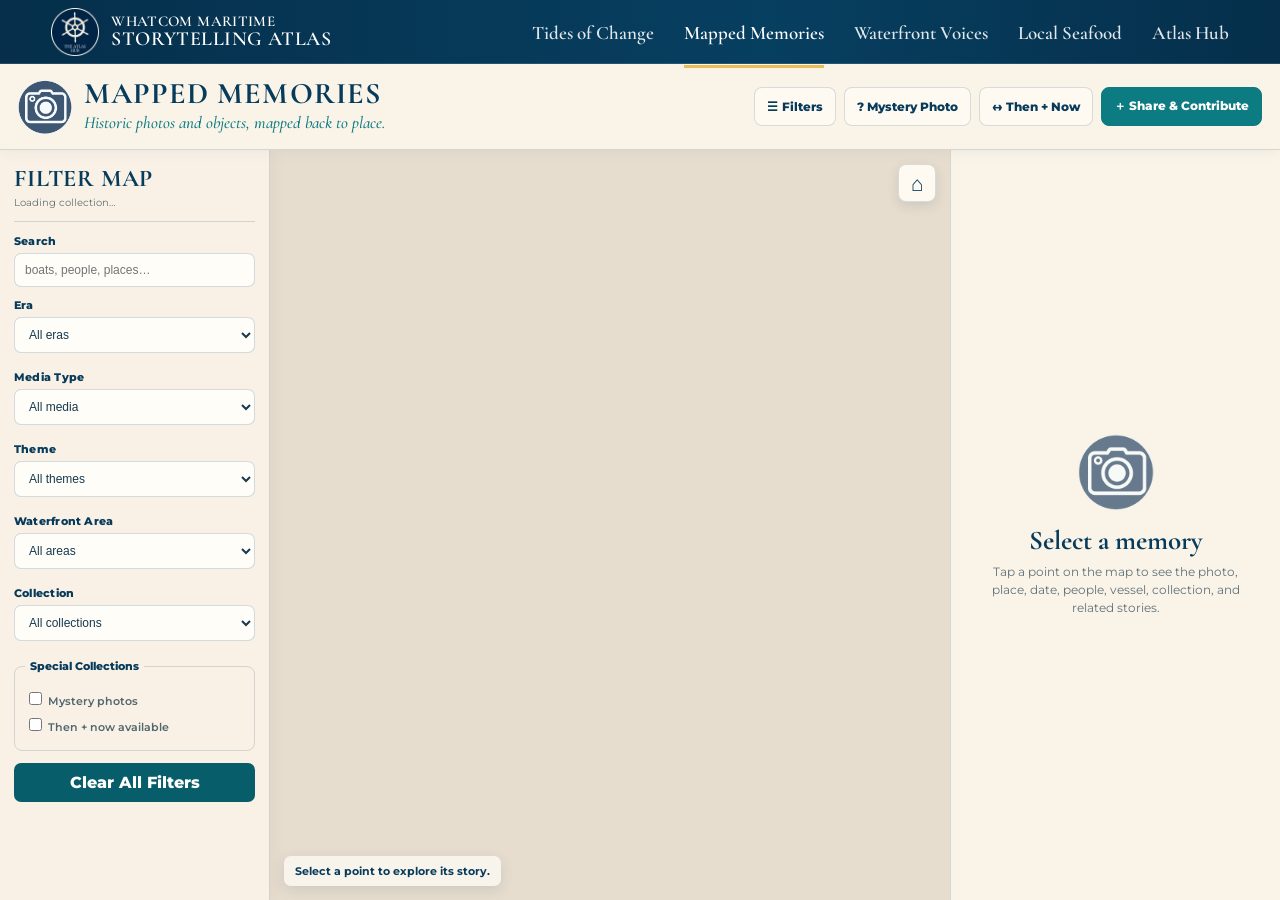
==== commit 790a1fc0: "Add files via upload" ====
--- a/mapped.html
+++ b/mapped.html
@@ -37,7 +37,7 @@
       </div>
     </div>
     <div class="memories-actions">
-      <button class="memory-action filters-mobile" id="filtersToggle" type="button" aria-label="Open filters" title="Filters">☰ <span id="filterCount"></span></button>
+      <button class="memory-action filters-mobile" id="filtersToggle" type="button" aria-label="Open filters" title="Filters"><span class="filter-toggle-icon">☰</span><span class="filter-toggle-label">Filters</span> <span id="filterCount"></span></button>
       <button class="memory-action" id="mysteryBtn" type="button">? Mystery Photo</button>
       <button class="memory-action" id="thenNowExploreBtn" type="button">↔ Then + Now</button>
       <button class="memory-action contribute" id="contributeBtn" type="button">＋ Share & Contribute</button>
@@ -45,6 +45,7 @@
   </section>
 
   <section class="memories-workspace">
+    <div class="filters-backdrop" id="filtersBackdrop" aria-hidden="true"></div>
     <aside class="memory-filters" id="filtersPanel" aria-label="Map filters">
       <div class="filter-title-row"><div><span>FILTER MAP</span><small id="resultCount">Loading collection…</small></div><button id="filtersClose" aria-label="Close filters">×</button></div>
       <label class="memory-search-label">Search
@@ -60,6 +61,7 @@
         <label><input type="checkbox" id="thenNowOnly" /> Then + now available</label>
       </fieldset>
       <button class="memory-clear" id="clearFilters" type="button">Clear All Filters</button>
+      <button class="memory-filter-done" id="filtersDone" type="button">Done</button>
     </aside>
 
     <div class="memory-map-wrap">
--- a/styles.css
+++ b/styles.css
@@ -1,3 +1,4 @@
+@import url('https://fonts.googleapis.com/css2?family=Cormorant+Garamond:ital,wght@0,400;0,500;0,600;0,700;1,400;1,500;1,600&family=Montserrat:wght@400;500;600;700;800&display=swap');
 :root{--navy:#073b5c;--navy2:#082f4b;--teal:#0c7b82;--teal2:#4f9c9b;--cream:#f5eddf;--paper:#fbf7ef;--gold:#b78b39;--ink:#153a50;--muted:#617178;--line:rgba(7,59,92,.16);--serif:'Cormorant Garamond','Baskerville','Times New Roman',serif;--sans:'Montserrat','Avenir Next','Segoe UI',Arial,sans-serif;--shadow:0 16px 40px rgba(5,47,75,.12)}
 *{box-sizing:border-box}html{scroll-behavior:smooth}body{margin:0;color:var(--ink);font-family:var(--sans);background:radial-gradient(circle at 82% 4%,rgba(13,124,130,.05),transparent 24%),linear-gradient(90deg,rgba(182,138,57,.025) 1px,transparent 1px),linear-gradient(rgba(182,138,57,.025) 1px,transparent 1px),var(--paper);background-size:auto,32px 32px,32px 32px,auto}a{color:inherit}button{font:inherit}.site-header{height:72px;padding:0 clamp(20px,4vw,64px);display:flex;align-items:center;justify-content:space-between;gap:26px;color:white;background:linear-gradient(90deg,#052f4b,#073f60 60%,#052f4b);position:sticky;top:0;z-index:60;border-bottom:1px solid rgba(255,255,255,.13)}.brand{display:flex;align-items:center;gap:12px;text-decoration:none}.brand-mark{width:44px;height:44px;border:1.5px solid rgba(255,255,255,.8);border-radius:50%;display:grid;place-items:center;font-size:23px}.brand>span:last-child{display:flex;flex-direction:column;font-family:var(--serif);line-height:1}.brand b{font-size:14px;letter-spacing:.03em}.brand strong{font-size:18px;letter-spacing:.035em}.site-nav{display:flex;gap:30px}.site-nav a{font:17px var(--serif);text-decoration:none;padding:25px 0 21px;border-bottom:3px solid transparent;color:rgba(255,255,255,.88)}.site-nav a:hover,.site-nav a.active{color:white;border-bottom-color:#e8be59}.menu-button{display:none;border:1px solid rgba(255,255,255,.5);background:transparent;color:#fff;border-radius:6px;padding:7px 10px}.eyebrow{margin:0 0 10px;color:var(--teal);font-size:11px;font-weight:800;letter-spacing:.18em}.button{display:inline-flex;align-items:center;justify-content:center;min-height:46px;padding:0 22px;border-radius:5px;text-decoration:none;font-weight:700}.button.primary{background:var(--teal);color:#fff}.nautical-rule{display:flex;align-items:center;gap:14px;margin:18px 0 14px;color:var(--navy);max-width:600px}.nautical-rule:before,.nautical-rule:after{content:'';height:1px;background:var(--navy);flex:1}.nautical-rule span{font-size:22px}
 /* HUB */
@@ -74,3 +75,53 @@
 /* ===== V9 MAPPED MEMORIES INTERACTION REFINEMENT ===== */
 .filters-mobile{display:none}.filter-chips{display:flex;flex-wrap:wrap;gap:6px;margin-top:6px}.filter-chip{border:1px solid rgba(7,59,92,.18);background:#fffdf8;color:var(--navy);border-radius:999px;padding:7px 10px;font-size:10px;font-weight:800;cursor:pointer;transition:.16s ease}.filter-chip:hover{border-color:var(--teal)}.filter-chip.active{background:var(--teal);border-color:var(--teal);color:#fff}.mystery-card{width:min(940px,94vw)}.mystery-grid{display:grid;grid-template-columns:minmax(0,1.25fr) minmax(280px,.75fr);gap:24px;align-items:center}.mystery-photo-wrap{position:relative;min-height:360px;border-radius:12px;overflow:hidden;background:#ded5c7}.mystery-photo-wrap>img{width:100%;height:100%;position:absolute;inset:0;object-fit:contain;background:#eee5d7}.mystery-question{position:absolute;right:18px;bottom:16px;width:62px;height:62px;border-radius:50%;display:grid;place-items:center;background:rgba(174,125,40,.94);color:#fff;font:700 38px/1 var(--serif);box-shadow:0 6px 20px rgba(4,31,47,.22)}.mystery-copy h2{font-size:38px;line-height:.98}.mystery-copy>p:not(.eyebrow){color:#52666e;line-height:1.55}.mystery-actions,.special-nav{display:flex;flex-wrap:wrap;gap:8px;margin-top:16px}.mystery-actions button,.special-nav button{min-height:40px;padding:0 14px;border-radius:7px;font-weight:800;cursor:pointer}.special-nav{justify-content:flex-end}.special-nav button{border:1px solid var(--line);background:#fffaf1;color:var(--navy)}.special-nav button:last-child{background:var(--teal);border-color:var(--teal);color:#fff}.selected-image-wrap img{background:#eee5d7;object-fit:contain}.selected-description:empty:after{content:'No description has been added yet.';color:#8a9294;font-style:italic}.memory-map-wrap{background:#e7ddce}
 @media(max-width:780px){.filters-mobile{display:inline-flex}.mystery-grid{grid-template-columns:1fr}.mystery-photo-wrap{min-height:260px}.mystery-copy h2{font-size:30px}.filter-chips{gap:5px}.filter-chip{font-size:9px;padding:6px 9px}.memory-action#thenNowExploreBtn{display:none}}
+
+
+/* ===== V11 HUB BRANDING REFINEMENT ===== */
+/* Top-left wordmark intentionally uses the exact same display family/weight as the hero title. */
+.branded-hub .brand>span:last-child{
+  font-family:var(--serif);
+  font-weight:700;
+  line-height:.9;
+  letter-spacing:-.015em;
+}
+.branded-hub .brand b,
+.branded-hub .brand strong{
+  font-family:var(--serif);
+  font-weight:700;
+  letter-spacing:-.015em;
+}
+.branded-hub .brand b{font-size:17px}
+.branded-hub .brand strong{font-size:21px}
+
+/* Hero keeps only one concise descriptor beneath the compass divider. */
+.branded-hub .hub-summary{
+  max-width:650px;
+  margin-top:18px;
+  margin-bottom:0;
+}
+
+/* Match the seafood portal badge to the refined, single-color icon family. */
+.hub-seafood>img,
+.mobile-hub-list a[href="#seafood"]>img{
+  width:58px;
+  height:58px;
+  flex:0 0 58px;
+  object-fit:contain;
+}
+.hub-seafood>img{width:60px;height:60px;flex-basis:60px}
+
+
+/* ===== V12 NAVIGATION, FILTER + TIDES ICON REFINEMENTS ===== */
+.theme-symbol svg,.card-theme-icon svg{width:30px;height:30px;display:block}.theme-chip .theme-symbol{display:grid;place-items:center}.card-theme-icon{display:grid;place-items:center}.story-thumb .card-theme-icon svg{width:36px;height:36px}
+.filter-control.chip-mode select{display:none!important}.filter-control.chip-mode .filter-chips{display:flex!important}.filters-backdrop{display:none}.memory-filter-done{display:none;width:100%;margin-top:10px;padding:11px;border:1px solid var(--teal);border-radius:7px;background:#fffaf1;color:var(--teal);font-weight:800;cursor:pointer}.filter-toggle-label{margin-left:4px}
+@media(max-width:780px){
+  .filters-mobile{display:inline-flex!important;align-items:center;gap:5px;background:#0b6f78!important;color:#fff!important;border-color:#0b6f78!important;font-weight:800;box-shadow:0 3px 10px rgba(4,31,47,.18)}
+  .filters-backdrop{display:block;position:fixed;inset:58px 0 0;z-index:1190;background:rgba(4,31,47,.42);opacity:0;pointer-events:none;transition:opacity .2s ease}
+  .filters-backdrop.open{opacity:1;pointer-events:auto}
+  .memory-filters{z-index:1200;width:min(88vw,350px);padding-bottom:calc(18px + env(safe-area-inset-bottom));overflow-y:auto}
+  .filter-title-row{position:sticky;top:-1px;z-index:3;background:#faf4e8;padding-top:4px;padding-bottom:8px}
+  .filter-title-row button{display:grid!important;place-items:center;width:40px;height:40px;border-radius:50%;background:var(--navy);color:#fff;border:0;font-size:25px}
+  .memory-filter-done{display:block;position:sticky;bottom:0;background:var(--teal);color:#fff;border-color:var(--teal);box-shadow:0 -6px 16px rgba(250,244,232,.95)}
+  body.filters-open{overflow:hidden}
+}
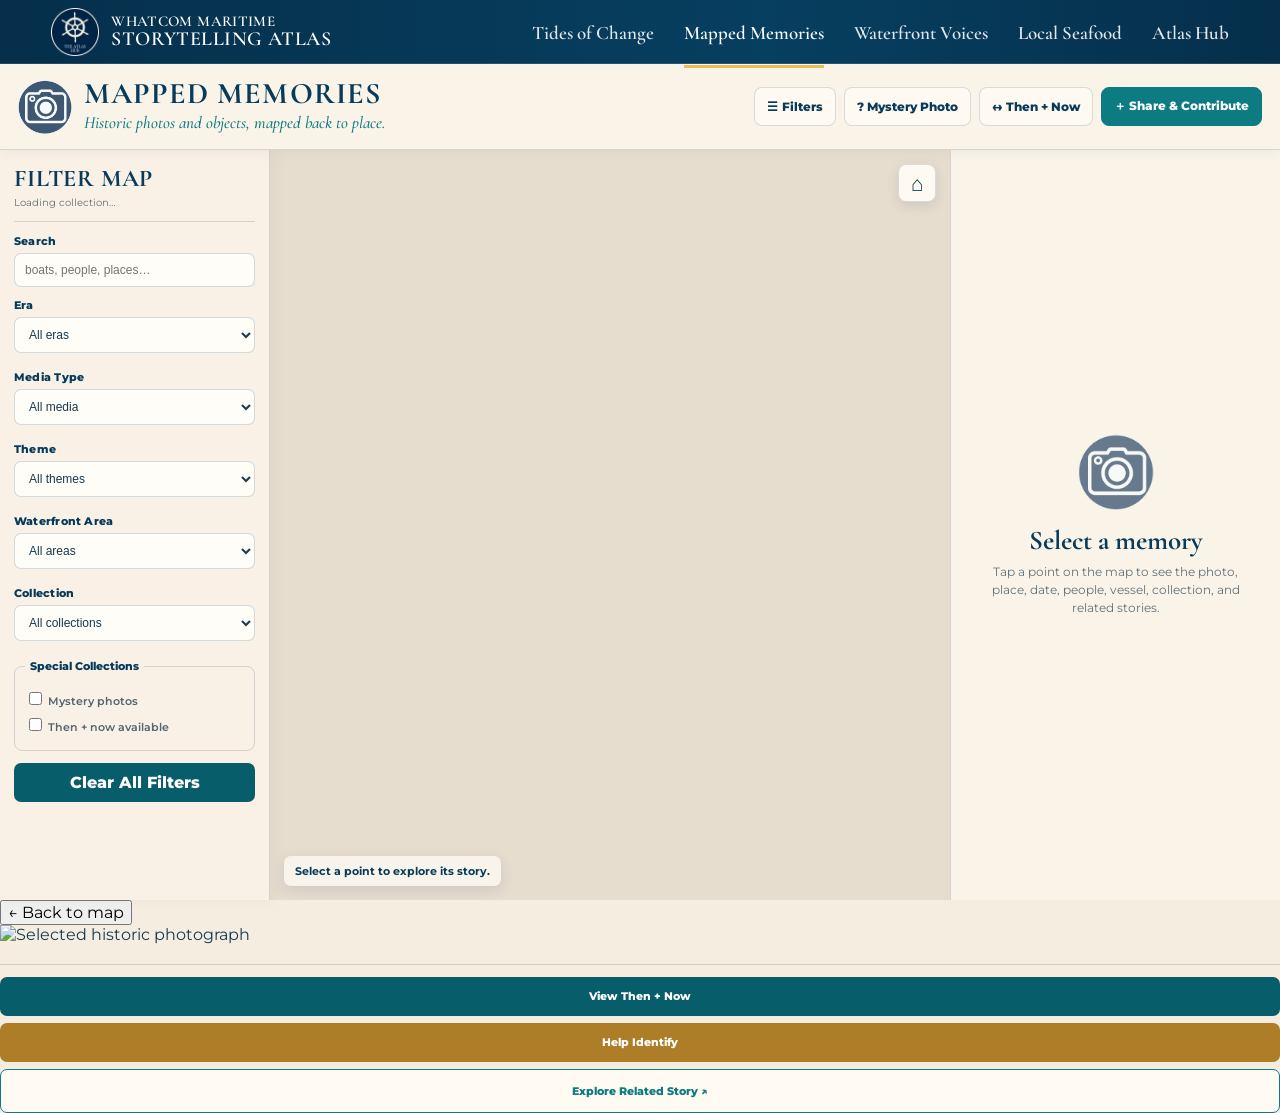
==== commit 31d8e796: "Add files via upload" ====
--- a/mapped.html
+++ b/mapped.html
@@ -97,6 +97,28 @@
   </section>
 </main>
 
+<div class="memory-detail-viewer" id="memoryDetailViewer" aria-hidden="true">
+  <div class="memory-detail-scrim" data-close-detail></div>
+  <section class="memory-detail-card" role="dialog" aria-modal="true" aria-labelledby="detailTitle">
+    <button class="memory-detail-back" id="detailBack" type="button">← Back to map</button>
+    <div class="memory-detail-media">
+      <img id="detailImage" alt="Selected historic photograph" />
+      <span class="selected-badge" id="detailMediaBadge"></span>
+    </div>
+    <div class="memory-detail-copy">
+      <p class="eyebrow" id="detailEra"></p>
+      <h2 id="detailTitle"></h2>
+      <p class="memory-detail-description" id="detailDescription"></p>
+      <dl class="selected-meta" id="detailMeta"></dl>
+      <div class="selected-buttons memory-detail-buttons">
+        <button id="detailThenNowBtn" class="memory-primary" type="button" hidden>View Then + Now</button>
+        <button id="detailIdentifyBtn" class="memory-gold" type="button" hidden>Help Identify</button>
+        <a id="detailStoryBtn" class="memory-link-button" href="#" target="_blank" rel="noopener" hidden>Explore Related Story ↗</a>
+      </div>
+    </div>
+  </section>
+</div>
+
 <div class="memory-modal" id="thenNowModal" aria-hidden="true">
   <div class="memory-modal-scrim" data-close-modal></div>
   <section class="memory-modal-card then-now-card" role="dialog" aria-modal="true" aria-labelledby="thenNowTitle">
--- a/styles.css
+++ b/styles.css
@@ -125,3 +125,4 @@
   .memory-filter-done{display:block;position:sticky;bottom:0;background:var(--teal);color:#fff;border-color:var(--teal);box-shadow:0 -6px 16px rgba(250,244,232,.95)}
   body.filters-open{overflow:hidden}
 }
+\n\n/* ===== V13 TIDES THEME COLORS + MAPPED MEMORIES STRUCTURAL FIX ===== */\n:root{--theme-fishing:#0b7480;--theme-lumber:#8a7040;--theme-boatbuilding:#b56f2a;--theme-orca:#476d89}\n.theme-chip[data-theme-type="fishing"],.story-card[data-theme-type="fishing"]{--theme-color:var(--theme-fishing)}\n.theme-chip[data-theme-type="lumber"],.story-card[data-theme-type="lumber"]{--theme-color:var(--theme-lumber)}\n.theme-chip[data-theme-type="boatbuilding"],.story-card[data-theme-type="boatbuilding"]{--theme-color:var(--theme-boatbuilding)}\n.theme-chip[data-theme-type="orca"],.story-card[data-theme-type="orca"]{--theme-color:var(--theme-orca)}\n.theme-chip:not([data-theme="all"]){border-color:color-mix(in srgb,var(--theme-color,#0b7480) 45%, transparent)}\n.theme-chip:not([data-theme="all"]) .theme-symbol{color:var(--theme-color,#0b7480)}\n.theme-chip:not([data-theme="all"]).active{background:color-mix(in srgb,var(--theme-color,#0b7480) 12%, #fffaf1);border-color:var(--theme-color,#0b7480);box-shadow:inset 4px 0 0 var(--theme-color,#0b7480)}\n.story-card{position:relative}\n.story-card::before{content:"";position:absolute;left:0;top:0;bottom:0;width:5px;border-radius:10px 0 0 10px;background:var(--theme-color,#0b7480)}\n.story-card .theme-pill{color:var(--theme-color,#0b7480)}\n.story-card .card-theme-icon{color:var(--theme-color,#0b7480)}\n\n/* Mapped Memories desktop: narrow rail + full map. Selection is immersive overlay. */\n.memories-workspace{grid-template-columns:270px minmax(0,1fr)!important}\n.selected-memory{display:none!important}\n.memory-filters{width:auto!important;max-width:none!important}\n.filter-control.chip-mode select{display:none!important}\n.filter-control.chip-mode .filter-chips{display:flex!important}\n.filter-control:not(.chip-mode) .filter-chips{display:none!important}\n\n.memory-detail-viewer{position:fixed;inset:0;z-index:1600;display:none;place-items:center;padding:3.5vh 3vw}\n.memory-detail-viewer.open{display:grid}\n.memory-detail-scrim{position:absolute;inset:0;background:rgba(4,31,47,.68);backdrop-filter:blur(4px)}\n.memory-detail-card{position:relative;z-index:1;width:min(1450px,94vw);height:min(90dvh,920px);display:grid;grid-template-columns:minmax(0,1.7fr) minmax(330px,.75fr);overflow:hidden;border-radius:18px;background:#fbf7ef;box-shadow:0 28px 90px rgba(4,31,47,.38);border:1px solid rgba(255,255,255,.65)}\n.memory-detail-back{position:absolute;left:18px;top:16px;z-index:5;min-height:42px;padding:0 16px;border:1px solid rgba(7,59,92,.18);border-radius:999px;background:rgba(251,247,239,.94);color:var(--navy);font-weight:800;cursor:pointer;box-shadow:0 4px 14px rgba(4,31,47,.12)}\n.memory-detail-media{position:relative;min-width:0;min-height:0;background:#e7ddce;display:grid;place-items:center;overflow:hidden}\n.memory-detail-media img{width:100%;height:100%;object-fit:contain;background:#e7ddce}\n.memory-detail-copy{min-width:0;overflow-y:auto;padding:54px 28px 28px;background:#fbf7ef}\n.memory-detail-copy h2{margin:0;color:var(--navy);font:700 clamp(34px,4vw,58px)/.98 var(--serif)}\n.memory-detail-description{font-size:15px;line-height:1.65;color:#52666e;margin:16px 0 20px}\n.memory-detail-copy .selected-meta{font-size:12px;grid-template-columns:110px 1fr}\n.memory-detail-buttons{margin-top:18px}\n.memory-detail-buttons button,.memory-detail-buttons a{min-height:44px}\nbody.memory-detail-open{overflow:hidden}\n\n@media(max-width:780px){\n  .memories-workspace{grid-template-columns:1fr!important;grid-template-rows:1fr!important}\n  .memory-detail-viewer{padding:0}\n  .memory-detail-card{width:100vw;height:100dvh;border-radius:0;grid-template-columns:1fr;grid-template-rows:58dvh 42dvh}\n  .memory-detail-copy{padding:18px 18px 30px;overflow-y:auto}\n  .memory-detail-copy h2{font-size:34px}\n  .memory-detail-back{top:10px;left:10px}\n  .memory-detail-description{font-size:13px;margin:10px 0 14px}\n}\n
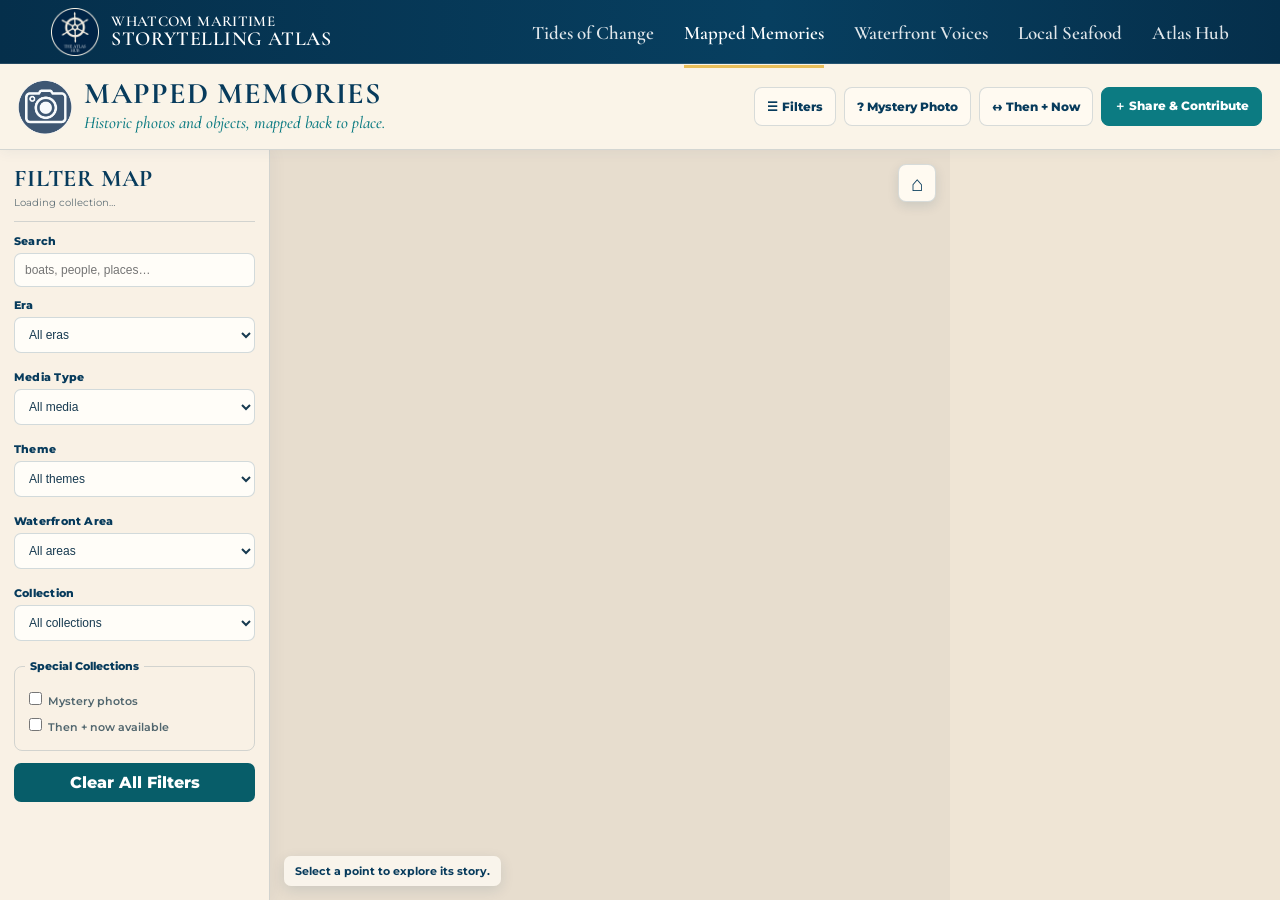
==== commit 6fb5506b: "Add files via upload" ====
--- a/mapped.html
+++ b/mapped.html
@@ -72,28 +72,6 @@
       <button class="memory-location-button" id="resetMap" type="button" title="Reset map extent">⌂</button>
     </div>
 
-    <aside class="selected-memory" id="selectedPanel" aria-live="polite">
-      <div class="selected-placeholder" id="selectedPlaceholder">
-        <img src="icon-memories.png" alt="" />
-        <h2>Select a memory</h2>
-        <p>Tap a point on the map to see the photo, place, date, people, vessel, collection, and related stories.</p>
-      </div>
-      <article class="selected-content" id="selectedContent" hidden>
-        <div class="selected-image-wrap">
-          <img id="selectedImage" alt="Selected historic item" />
-          <span class="selected-badge" id="selectedMediaBadge"></span>
-        </div>
-        <p class="eyebrow" id="selectedEra"></p>
-        <h2 id="selectedTitle"></h2>
-        <p class="selected-description" id="selectedDescription"></p>
-        <dl class="selected-meta" id="selectedMeta"></dl>
-        <div class="selected-buttons">
-          <button id="thenNowBtn" class="memory-primary" type="button" hidden>View Then + Now</button>
-          <button id="identifyBtn" class="memory-gold" type="button" hidden>Help Identify</button>
-          <a id="relatedStoryBtn" class="memory-link-button" href="#" target="_blank" rel="noopener" hidden>Explore Related Story ↗</a>
-        </div>
-      </article>
-    </aside>
   </section>
 </main>
 
--- a/styles.css
+++ b/styles.css
@@ -125,4 +125,19 @@
   .memory-filter-done{display:block;position:sticky;bottom:0;background:var(--teal);color:#fff;border-color:var(--teal);box-shadow:0 -6px 16px rgba(250,244,232,.95)}
   body.filters-open{overflow:hidden}
 }
-\n\n/* ===== V13 TIDES THEME COLORS + MAPPED MEMORIES STRUCTURAL FIX ===== */\n:root{--theme-fishing:#0b7480;--theme-lumber:#8a7040;--theme-boatbuilding:#b56f2a;--theme-orca:#476d89}\n.theme-chip[data-theme-type="fishing"],.story-card[data-theme-type="fishing"]{--theme-color:var(--theme-fishing)}\n.theme-chip[data-theme-type="lumber"],.story-card[data-theme-type="lumber"]{--theme-color:var(--theme-lumber)}\n.theme-chip[data-theme-type="boatbuilding"],.story-card[data-theme-type="boatbuilding"]{--theme-color:var(--theme-boatbuilding)}\n.theme-chip[data-theme-type="orca"],.story-card[data-theme-type="orca"]{--theme-color:var(--theme-orca)}\n.theme-chip:not([data-theme="all"]){border-color:color-mix(in srgb,var(--theme-color,#0b7480) 45%, transparent)}\n.theme-chip:not([data-theme="all"]) .theme-symbol{color:var(--theme-color,#0b7480)}\n.theme-chip:not([data-theme="all"]).active{background:color-mix(in srgb,var(--theme-color,#0b7480) 12%, #fffaf1);border-color:var(--theme-color,#0b7480);box-shadow:inset 4px 0 0 var(--theme-color,#0b7480)}\n.story-card{position:relative}\n.story-card::before{content:"";position:absolute;left:0;top:0;bottom:0;width:5px;border-radius:10px 0 0 10px;background:var(--theme-color,#0b7480)}\n.story-card .theme-pill{color:var(--theme-color,#0b7480)}\n.story-card .card-theme-icon{color:var(--theme-color,#0b7480)}\n\n/* Mapped Memories desktop: narrow rail + full map. Selection is immersive overlay. */\n.memories-workspace{grid-template-columns:270px minmax(0,1fr)!important}\n.selected-memory{display:none!important}\n.memory-filters{width:auto!important;max-width:none!important}\n.filter-control.chip-mode select{display:none!important}\n.filter-control.chip-mode .filter-chips{display:flex!important}\n.filter-control:not(.chip-mode) .filter-chips{display:none!important}\n\n.memory-detail-viewer{position:fixed;inset:0;z-index:1600;display:none;place-items:center;padding:3.5vh 3vw}\n.memory-detail-viewer.open{display:grid}\n.memory-detail-scrim{position:absolute;inset:0;background:rgba(4,31,47,.68);backdrop-filter:blur(4px)}\n.memory-detail-card{position:relative;z-index:1;width:min(1450px,94vw);height:min(90dvh,920px);display:grid;grid-template-columns:minmax(0,1.7fr) minmax(330px,.75fr);overflow:hidden;border-radius:18px;background:#fbf7ef;box-shadow:0 28px 90px rgba(4,31,47,.38);border:1px solid rgba(255,255,255,.65)}\n.memory-detail-back{position:absolute;left:18px;top:16px;z-index:5;min-height:42px;padding:0 16px;border:1px solid rgba(7,59,92,.18);border-radius:999px;background:rgba(251,247,239,.94);color:var(--navy);font-weight:800;cursor:pointer;box-shadow:0 4px 14px rgba(4,31,47,.12)}\n.memory-detail-media{position:relative;min-width:0;min-height:0;background:#e7ddce;display:grid;place-items:center;overflow:hidden}\n.memory-detail-media img{width:100%;height:100%;object-fit:contain;background:#e7ddce}\n.memory-detail-copy{min-width:0;overflow-y:auto;padding:54px 28px 28px;background:#fbf7ef}\n.memory-detail-copy h2{margin:0;color:var(--navy);font:700 clamp(34px,4vw,58px)/.98 var(--serif)}\n.memory-detail-description{font-size:15px;line-height:1.65;color:#52666e;margin:16px 0 20px}\n.memory-detail-copy .selected-meta{font-size:12px;grid-template-columns:110px 1fr}\n.memory-detail-buttons{margin-top:18px}\n.memory-detail-buttons button,.memory-detail-buttons a{min-height:44px}\nbody.memory-detail-open{overflow:hidden}\n\n@media(max-width:780px){\n  .memories-workspace{grid-template-columns:1fr!important;grid-template-rows:1fr!important}\n  .memory-detail-viewer{padding:0}\n  .memory-detail-card{width:100vw;height:100dvh;border-radius:0;grid-template-columns:1fr;grid-template-rows:58dvh 42dvh}\n  .memory-detail-copy{padding:18px 18px 30px;overflow-y:auto}\n  .memory-detail-copy h2{font-size:34px}\n  .memory-detail-back{top:10px;left:10px}\n  .memory-detail-description{font-size:13px;margin:10px 0 14px}\n}\n+\n\n/* ===== V13 TIDES THEME COLORS + MAPPED MEMORIES STRUCTURAL FIX ===== */\n:root{--theme-fishing:#0b7480;--theme-lumber:#8a7040;--theme-boatbuilding:#b56f2a;--theme-orca:#476d89}\n.theme-chip[data-theme-type="fishing"],.story-card[data-theme-type="fishing"]{--theme-color:var(--theme-fishing)}\n.theme-chip[data-theme-type="lumber"],.story-card[data-theme-type="lumber"]{--theme-color:var(--theme-lumber)}\n.theme-chip[data-theme-type="boatbuilding"],.story-card[data-theme-type="boatbuilding"]{--theme-color:var(--theme-boatbuilding)}\n.theme-chip[data-theme-type="orca"],.story-card[data-theme-type="orca"]{--theme-color:var(--theme-orca)}\n.theme-chip:not([data-theme="all"]){border-color:color-mix(in srgb,var(--theme-color,#0b7480) 45%, transparent)}\n.theme-chip:not([data-theme="all"]) .theme-symbol{color:var(--theme-color,#0b7480)}\n.theme-chip:not([data-theme="all"]).active{background:color-mix(in srgb,var(--theme-color,#0b7480) 12%, #fffaf1);border-color:var(--theme-color,#0b7480);box-shadow:inset 4px 0 0 var(--theme-color,#0b7480)}\n.story-card{position:relative}\n.story-card::before{content:"";position:absolute;left:0;top:0;bottom:0;width:5px;border-radius:10px 0 0 10px;background:var(--theme-color,#0b7480)}\n.story-card .theme-pill{color:var(--theme-color,#0b7480)}\n.story-card .card-theme-icon{color:var(--theme-color,#0b7480)}\n\n/* Mapped Memories desktop: narrow rail + full map. Selection is immersive overlay. */\n.memories-workspace{grid-template-columns:270px minmax(0,1fr)!important}\n.selected-memory{display:none!important}\n.memory-filters{width:auto!important;max-width:none!important}\n.filter-control.chip-mode select{display:none!important}\n.filter-control.chip-mode .filter-chips{display:flex!important}\n.filter-control:not(.chip-mode) .filter-chips{display:none!important}\n\n.memory-detail-viewer{position:fixed;inset:0;z-index:1600;display:none;place-items:center;padding:3.5vh 3vw}\n.memory-detail-viewer.open{display:grid}\n.memory-detail-scrim{position:absolute;inset:0;background:rgba(4,31,47,.68);backdrop-filter:blur(4px)}\n.memory-detail-card{position:relative;z-index:1;width:min(1450px,94vw);height:min(90dvh,920px);display:grid;grid-template-columns:minmax(0,1.7fr) minmax(330px,.75fr);overflow:hidden;border-radius:18px;background:#fbf7ef;box-shadow:0 28px 90px rgba(4,31,47,.38);border:1px solid rgba(255,255,255,.65)}\n.memory-detail-back{position:absolute;left:18px;top:16px;z-index:5;min-height:42px;padding:0 16px;border:1px solid rgba(7,59,92,.18);border-radius:999px;background:rgba(251,247,239,.94);color:var(--navy);font-weight:800;cursor:pointer;box-shadow:0 4px 14px rgba(4,31,47,.12)}\n.memory-detail-media{position:relative;min-width:0;min-height:0;background:#e7ddce;display:grid;place-items:center;overflow:hidden}\n.memory-detail-media img{width:100%;height:100%;object-fit:contain;background:#e7ddce}\n.memory-detail-copy{min-width:0;overflow-y:auto;padding:54px 28px 28px;background:#fbf7ef}\n.memory-detail-copy h2{margin:0;color:var(--navy);font:700 clamp(34px,4vw,58px)/.98 var(--serif)}\n.memory-detail-description{font-size:15px;line-height:1.65;color:#52666e;margin:16px 0 20px}\n.memory-detail-copy .selected-meta{font-size:12px;grid-template-columns:110px 1fr}\n.memory-detail-buttons{margin-top:18px}\n.memory-detail-buttons button,.memory-detail-buttons a{min-height:44px}\nbody.memory-detail-open{overflow:hidden}\n\n@media(max-width:780px){\n  .memories-workspace{grid-template-columns:1fr!important;grid-template-rows:1fr!important}\n  .memory-detail-viewer{padding:0}\n  .memory-detail-card{width:100vw;height:100dvh;border-radius:0;grid-template-columns:1fr;grid-template-rows:58dvh 42dvh}\n  .memory-detail-copy{padding:18px 18px 30px;overflow-y:auto}\n  .memory-detail-copy h2{font-size:34px}\n  .memory-detail-back{top:10px;left:10px}\n  .memory-detail-description{font-size:13px;margin:10px 0 14px}\n}\n
+
+/* ===== V14 MAPPED MEMORIES SINGLE UNIVERSAL VIEWER ===== */
+.memories-workspace{grid-template-columns:270px minmax(0,1fr)!important;grid-template-rows:1fr!important}
+.selected-memory{display:none!important}
+.memory-detail-viewer{position:fixed!important;inset:0!important;z-index:5000!important;display:none!important;place-items:center!important;padding:2.5vh 2.5vw!important}
+.memory-detail-viewer.open{display:grid!important}
+.memory-detail-card{width:min(1500px,95vw)!important;height:min(92dvh,960px)!important;grid-template-columns:minmax(0,1.65fr) minmax(340px,.75fr)!important}
+.memory-detail-media img{object-fit:contain!important}
+@media(max-width:780px){
+  .memories-workspace{display:grid!important;grid-template-columns:1fr!important;grid-template-rows:1fr!important}
+  .memory-map-wrap{min-height:0!important;height:100%!important}
+  .memory-detail-viewer{padding:0!important}
+  .memory-detail-card{width:100vw!important;height:100dvh!important;max-height:none!important;border-radius:0!important;grid-template-columns:1fr!important;grid-template-rows:minmax(46dvh,58dvh) minmax(0,1fr)!important}
+  .memory-detail-copy{overflow-y:auto!important;padding:18px 18px 32px!important}
+}
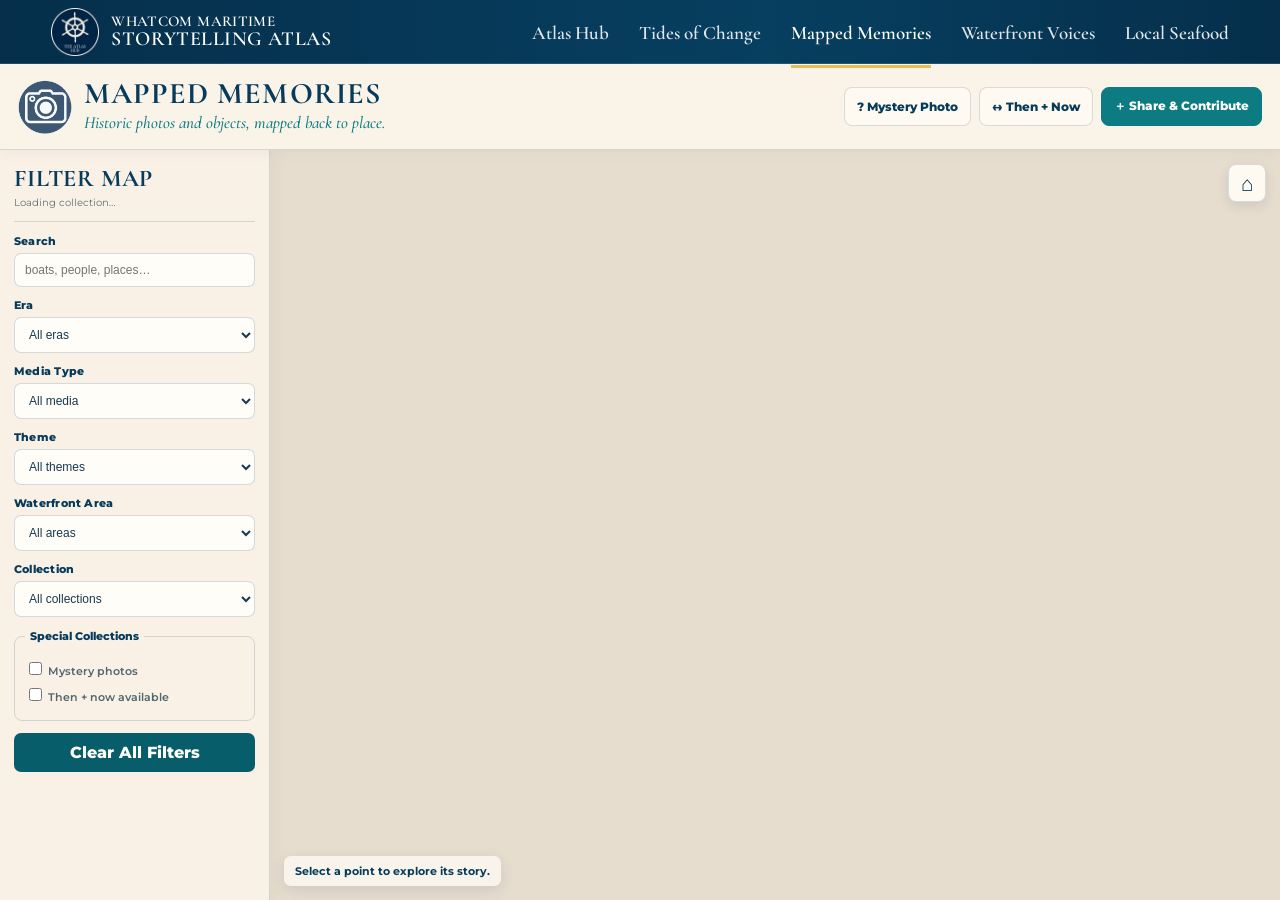
==== commit 07b6053d: "Add files via upload" ====
--- a/mapped.html
+++ b/mapped.html
@@ -19,11 +19,11 @@
   </a>
   <button class="menu-button" aria-label="Open navigation" onclick="document.body.classList.toggle('nav-open')">☰</button>
   <nav class="site-nav">
+    <a href="index.html">Atlas Hub</a>
     <a href="tides.html">Tides of Change</a>
     <a class="active" href="mapped.html">Mapped Memories</a>
-    <a href="#">Waterfront Voices</a>
-    <a href="#">Local Seafood</a>
-    <a href="index.html">Atlas Hub</a>
+    <a href="index.html#voices">Waterfront Voices</a>
+    <a href="index.html#seafood">Local Seafood</a>
   </nav>
 </header>
 
@@ -147,5 +147,96 @@
 </div>
 
 <script type="module" src="mapped.js"></script>
+
+<style id="v21-overlap-style">
+/* V21: overlapping-memory navigator */
+.memory-stack-nav{display:none;align-items:center;gap:8px;margin:0 0 14px;padding:10px 12px;border:1px solid rgba(7,59,92,.16);border-radius:10px;background:#f2eadc;color:#073b5c;font-family:Montserrat,sans-serif;font-size:12px;font-weight:700}
+.memory-stack-nav.visible{display:flex}
+.memory-stack-nav button{width:34px;height:34px;border:1px solid rgba(7,59,92,.2);border-radius:50%;background:#fffaf1;color:#073b5c;font-size:18px;font-weight:800;cursor:pointer}
+.memory-stack-nav button:hover{background:#0b6f78;color:white;border-color:#0b6f78}
+.memory-stack-count{flex:1;text-align:center;white-space:nowrap}
+.memory-stack-label{font-weight:800;color:#0b6f78}
+@media(max-width:780px){.memory-stack-nav{position:sticky;top:0;z-index:5;margin:-4px 0 12px;background:#f7f0e5}.memory-stack-nav button{width:38px;height:38px}}
+</style>
+<script type="module" id="v21-overlap-patch">
+const MM_LAYER_SUFFIX='/Mapped_Memories_Full_Schema/FeatureServer/5';
+const q=(id)=>document.getElementById(id);
+const getVal=(a,...names)=>{for(const n of names){if(a?.[n]!==undefined&&a?.[n]!==null&&String(a[n]).trim()!=='')return a[n]}return ''};
+const formatDate=(v)=>{if(!v)return '';const d=new Date(v);return Number.isNaN(d.getTime())?String(v):d.toLocaleDateString(undefined,{year:'numeric',month:'short',day:'numeric'})};
+const meta=(label,value)=>value?`<dt>${label}</dt><dd>${value}</dd>`:'';
+let overlapFeatures=[], overlapIndex=0, mmLayer=null, mmView=null;
+
+function ensureStackNav(){
+  let nav=q('memoryStackNav');
+  if(nav)return nav;
+  nav=document.createElement('div'); nav.id='memoryStackNav'; nav.className='memory-stack-nav';
+  nav.innerHTML='<button type="button" id="memoryStackPrev" aria-label="Previous memory">‹</button><div class="memory-stack-count"><span class="memory-stack-label">Overlapping memories</span><br><span id="memoryStackCount"></span></div><button type="button" id="memoryStackNext" aria-label="Next memory">›</button>';
+  const copy=document.querySelector('.memory-detail-copy');
+  copy?.insertBefore(nav,copy.firstChild);
+  q('memoryStackPrev').onclick=()=>showOverlap((overlapIndex-1+overlapFeatures.length)%overlapFeatures.length);
+  q('memoryStackNext').onclick=()=>showOverlap((overlapIndex+1)%overlapFeatures.length);
+  return nav;
+}
+
+function showOverlap(i){
+  if(!overlapFeatures.length)return;
+  overlapIndex=i; const g=overlapFeatures[i], a=g.attributes||{};
+  const image=getVal(a,'photo_url','thumbnail_url','image_url');
+  const title=getVal(a,'title','object_name','source_caption')||'Untitled memory';
+  const description=getVal(a,'description','source_caption','location_description')||'';
+  const date=formatDate(getVal(a,'photo_date','archive_date'));
+  const era=getVal(a,'era'); const media=getVal(a,'media_type')||'Archive item';
+  const theme=getVal(a,'theme','industry');
+  const location=getVal(a,'location_description','waterfront_area','neighborhood');
+  const people=getVal(a,'people_names'); const vessel=getVal(a,'vessels');
+  const collection=getVal(a,'archive_collection'); const credit=getVal(a,'source_credit','source_donor');
+  const confidence=getVal(a,'location_confidence'); const tags=getVal(a,'photo_tags');
+  if(image)q('detailImage').src=image;
+  q('detailMediaBadge').textContent=media;
+  q('detailEra').textContent=[media,date,era].filter(Boolean).join(' · ');
+  q('detailTitle').textContent=title; q('detailDescription').textContent=description;
+  q('detailMeta').innerHTML=[meta('Date',date),meta('Era',era),meta('Theme',theme),meta('Location',location),meta('People',people),meta('Vessel',vessel),meta('Collection',collection),meta('Credit',credit),meta('Location confidence',confidence),meta('Tags',tags)].join('');
+  const nav=ensureStackNav();
+  nav.classList.toggle('visible',overlapFeatures.length>1);
+  q('memoryStackCount').textContent=`${i+1} of ${overlapFeatures.length} at this location`;
+  const story=getVal(a,'storymap_link','story_url');
+  const storyBtn=q('detailStoryBtn');
+  if(story && /^https?:/i.test(story)){storyBtn.hidden=false;storyBtn.href=story}else storyBtn.hidden=true;
+  q('detailThenNowBtn').hidden=true; q('detailIdentifyBtn').hidden=true;
+  q('memoryDetailViewer').classList.add('open'); q('memoryDetailViewer').setAttribute('aria-hidden','false'); document.body.classList.add('memory-detail-open');
+}
+
+async function queryOverlap(event){
+  if(!mmLayer||!mmView||!event?.mapPoint)return [];
+  const qry=mmLayer.createQuery();
+  qry.where=mmLayer.definitionExpression||'1=1'; qry.geometry=event.mapPoint;
+  qry.distance=Math.max(22,(Number(mmView.resolution)||2)*16); qry.units='meters'; qry.spatialRelationship='intersects';
+  qry.outFields=['*']; qry.returnGeometry=true; qry.num=50;
+  const fs=await mmLayer.queryFeatures(qry); const click={x:event.x,y:event.y};
+  return (fs.features||[]).map(f=>{const p=mmView.toScreen(f.geometry);return {f,d:p?Math.hypot(p.x-click.x,p.y-click.y):9999}}).filter(x=>x.d<=28).sort((a,b)=>a.d-b.d).map(x=>x.f);
+}
+
+async function initOverlapPatch(){
+  const mapEl=q('memoryMap'); if(!mapEl)return;
+  await mapEl.viewOnReady(); mmView=mapEl.view;
+  for(let attempt=0;attempt<20&&!mmLayer;attempt++){
+    const layers=mapEl.map?.allLayers?.toArray?.()||[];
+    mmLayer=layers.find(l=>String(l.url||'').replace(/\\/$/,'').endsWith(MM_LAYER_SUFFIX));
+    if(!mmLayer)await new Promise(r=>setTimeout(r,250));
+  }
+  if(!mmLayer)return;
+  ensureStackNav();
+  mmView.on('click',async(event)=>{
+    try{
+      const matches=await queryOverlap(event); if(!matches.length)return;
+      overlapFeatures=matches; overlapIndex=0;
+      // Let the existing click handler finish, then replace it with the stack-aware detail view.
+      setTimeout(()=>showOverlap(0),60);
+    }catch(e){console.warn('Overlap navigator failed',e)}
+  });
+}
+customElements.whenDefined('arcgis-map').then(initOverlapPatch);
+</script>
+
 </body>
 </html>
--- a/styles.css
+++ b/styles.css
@@ -71,7 +71,15 @@
 @media(max-width:1050px){.memories-workspace{grid-template-columns:235px minmax(0,1fr) 285px}.memories-title strong{font-size:21px}.memories-title{min-width:275px}.memory-action{font-size:10px;padding:9px}.selected-content h2{font-size:24px}}
 @media(max-width:780px){.memories-header{height:58px;min-height:58px}.memories-main{height:calc(100dvh - 58px)}.memories-toolbar{min-height:70px;padding:7px 9px}.memories-title{min-width:0}.memories-title img{width:45px;height:45px}.memories-title strong{font-size:18px}.memories-title small{display:none}.memories-actions{overflow-x:auto}.memory-action{white-space:nowrap}.memories-workspace{grid-template-columns:1fr;grid-template-rows:minmax(0,62%) minmax(0,38%)}.memory-filters{position:fixed;left:0;top:58px;bottom:0;width:min(86vw,330px);z-index:1200;transform:translateX(-103%);transition:transform .24s ease;box-shadow:14px 0 30px rgba(4,31,47,.2)}.memory-filters.open{transform:translateX(0)}.filter-title-row button{display:block}.selected-memory{border-left:0;border-top:1px solid var(--line);padding:9px}.selected-placeholder{padding:10px}.selected-placeholder img{width:46px;height:46px}.selected-placeholder h2{font-size:20px;margin:5px 0}.selected-placeholder p{font-size:10px}.selected-content{display:grid!important;grid-template-columns:105px 1fr;gap:10px}.selected-image-wrap{aspect-ratio:1/1;grid-row:1/6}.selected-content .eyebrow{margin:0}.selected-content h2{font-size:20px}.selected-description{font-size:10px;margin:3px 0;display:-webkit-box;-webkit-line-clamp:2;-webkit-box-orient:vertical;overflow:hidden}.selected-meta{display:none}.selected-buttons{grid-column:1/-1;grid-template-columns:repeat(3,1fr);margin-top:1px}.selected-buttons button,.memory-link-button{min-height:34px;font-size:9px}.memory-map-note{font-size:9px}.memory-modal-card{padding:17px}.memory-modal-card h2{font-size:26px}}
 @media(max-width:520px){.memories-title strong{font-size:15px}.memories-actions .memory-action{font-size:9px;padding:8px}.memory-action.contribute{display:none}.memories-workspace{grid-template-rows:minmax(0,65%) minmax(0,35%)}.selected-content{grid-template-columns:82px 1fr}.selected-buttons{grid-template-columns:1fr 1fr}.memory-link-button{display:none!important}}
-\n/* ===== V8 TYPOGRAPHY + BRAND REFINEMENT ===== */\n.brand>span:last-child{font-family:var(--serif);font-weight:600}.brand b{font-size:15px;letter-spacing:.025em;font-weight:600}.brand strong{font-size:20px;letter-spacing:.022em;font-weight:600}.site-nav a{font-family:var(--serif);font-size:19px;font-weight:600}.memories-title strong{font-family:var(--serif);font-size:30px;line-height:.95;letter-spacing:.035em;font-weight:700}.memories-title small{font-family:var(--serif);font-size:17px;font-weight:500}.filter-title-row span{font-family:var(--serif);font-size:24px;letter-spacing:.015em}.selected-placeholder h2,.selected-content h2,.memory-modal-card h2{font-family:var(--serif)}\n/* Closer to the mockup's editorial, heritage feel */\nh1,h2,h3,h4,.portal-card h3,.story-card h4{font-family:var(--serif)}\nbody,.memory-action,.memory-filters,.selected-description,.selected-meta{font-family:var(--sans)}\n/* ArcGIS component fills the workspace rather than inheriting inline-size only */\narcgis-map#memoryMap{position:absolute;inset:0;width:100%;height:100%;min-width:0;min-height:0}\n
+
+/* ===== V8 TYPOGRAPHY + BRAND REFINEMENT ===== */
+.brand>span:last-child{font-family:var(--serif);font-weight:600}.brand b{font-size:15px;letter-spacing:.025em;font-weight:600}.brand strong{font-size:20px;letter-spacing:.022em;font-weight:600}.site-nav a{font-family:var(--serif);font-size:19px;font-weight:600}.memories-title strong{font-family:var(--serif);font-size:30px;line-height:.95;letter-spacing:.035em;font-weight:700}.memories-title small{font-family:var(--serif);font-size:17px;font-weight:500}.filter-title-row span{font-family:var(--serif);font-size:24px;letter-spacing:.015em}.selected-placeholder h2,.selected-content h2,.memory-modal-card h2{font-family:var(--serif)}
+/* Closer to the mockup's editorial, heritage feel */
+h1,h2,h3,h4,.portal-card h3,.story-card h4{font-family:var(--serif)}
+body,.memory-action,.memory-filters,.selected-description,.selected-meta{font-family:var(--sans)}
+/* ArcGIS component fills the workspace rather than inheriting inline-size only */
+arcgis-map#memoryMap{position:absolute;inset:0;width:100%;height:100%;min-width:0;min-height:0}
+
 /* ===== V9 MAPPED MEMORIES INTERACTION REFINEMENT ===== */
 .filters-mobile{display:none}.filter-chips{display:flex;flex-wrap:wrap;gap:6px;margin-top:6px}.filter-chip{border:1px solid rgba(7,59,92,.18);background:#fffdf8;color:var(--navy);border-radius:999px;padding:7px 10px;font-size:10px;font-weight:800;cursor:pointer;transition:.16s ease}.filter-chip:hover{border-color:var(--teal)}.filter-chip.active{background:var(--teal);border-color:var(--teal);color:#fff}.mystery-card{width:min(940px,94vw)}.mystery-grid{display:grid;grid-template-columns:minmax(0,1.25fr) minmax(280px,.75fr);gap:24px;align-items:center}.mystery-photo-wrap{position:relative;min-height:360px;border-radius:12px;overflow:hidden;background:#ded5c7}.mystery-photo-wrap>img{width:100%;height:100%;position:absolute;inset:0;object-fit:contain;background:#eee5d7}.mystery-question{position:absolute;right:18px;bottom:16px;width:62px;height:62px;border-radius:50%;display:grid;place-items:center;background:rgba(174,125,40,.94);color:#fff;font:700 38px/1 var(--serif);box-shadow:0 6px 20px rgba(4,31,47,.22)}.mystery-copy h2{font-size:38px;line-height:.98}.mystery-copy>p:not(.eyebrow){color:#52666e;line-height:1.55}.mystery-actions,.special-nav{display:flex;flex-wrap:wrap;gap:8px;margin-top:16px}.mystery-actions button,.special-nav button{min-height:40px;padding:0 14px;border-radius:7px;font-weight:800;cursor:pointer}.special-nav{justify-content:flex-end}.special-nav button{border:1px solid var(--line);background:#fffaf1;color:var(--navy)}.special-nav button:last-child{background:var(--teal);border-color:var(--teal);color:#fff}.selected-image-wrap img{background:#eee5d7;object-fit:contain}.selected-description:empty:after{content:'No description has been added yet.';color:#8a9294;font-style:italic}.memory-map-wrap{background:#e7ddce}
 @media(max-width:780px){.filters-mobile{display:inline-flex}.mystery-grid{grid-template-columns:1fr}.mystery-photo-wrap{min-height:260px}.mystery-copy h2{font-size:30px}.filter-chips{gap:5px}.filter-chip{font-size:9px;padding:6px 9px}.memory-action#thenNowExploreBtn{display:none}}
@@ -125,7 +133,55 @@
   .memory-filter-done{display:block;position:sticky;bottom:0;background:var(--teal);color:#fff;border-color:var(--teal);box-shadow:0 -6px 16px rgba(250,244,232,.95)}
   body.filters-open{overflow:hidden}
 }
-\n\n/* ===== V13 TIDES THEME COLORS + MAPPED MEMORIES STRUCTURAL FIX ===== */\n:root{--theme-fishing:#0b7480;--theme-lumber:#8a7040;--theme-boatbuilding:#b56f2a;--theme-orca:#476d89}\n.theme-chip[data-theme-type="fishing"],.story-card[data-theme-type="fishing"]{--theme-color:var(--theme-fishing)}\n.theme-chip[data-theme-type="lumber"],.story-card[data-theme-type="lumber"]{--theme-color:var(--theme-lumber)}\n.theme-chip[data-theme-type="boatbuilding"],.story-card[data-theme-type="boatbuilding"]{--theme-color:var(--theme-boatbuilding)}\n.theme-chip[data-theme-type="orca"],.story-card[data-theme-type="orca"]{--theme-color:var(--theme-orca)}\n.theme-chip:not([data-theme="all"]){border-color:color-mix(in srgb,var(--theme-color,#0b7480) 45%, transparent)}\n.theme-chip:not([data-theme="all"]) .theme-symbol{color:var(--theme-color,#0b7480)}\n.theme-chip:not([data-theme="all"]).active{background:color-mix(in srgb,var(--theme-color,#0b7480) 12%, #fffaf1);border-color:var(--theme-color,#0b7480);box-shadow:inset 4px 0 0 var(--theme-color,#0b7480)}\n.story-card{position:relative}\n.story-card::before{content:"";position:absolute;left:0;top:0;bottom:0;width:5px;border-radius:10px 0 0 10px;background:var(--theme-color,#0b7480)}\n.story-card .theme-pill{color:var(--theme-color,#0b7480)}\n.story-card .card-theme-icon{color:var(--theme-color,#0b7480)}\n\n/* Mapped Memories desktop: narrow rail + full map. Selection is immersive overlay. */\n.memories-workspace{grid-template-columns:270px minmax(0,1fr)!important}\n.selected-memory{display:none!important}\n.memory-filters{width:auto!important;max-width:none!important}\n.filter-control.chip-mode select{display:none!important}\n.filter-control.chip-mode .filter-chips{display:flex!important}\n.filter-control:not(.chip-mode) .filter-chips{display:none!important}\n\n.memory-detail-viewer{position:fixed;inset:0;z-index:1600;display:none;place-items:center;padding:3.5vh 3vw}\n.memory-detail-viewer.open{display:grid}\n.memory-detail-scrim{position:absolute;inset:0;background:rgba(4,31,47,.68);backdrop-filter:blur(4px)}\n.memory-detail-card{position:relative;z-index:1;width:min(1450px,94vw);height:min(90dvh,920px);display:grid;grid-template-columns:minmax(0,1.7fr) minmax(330px,.75fr);overflow:hidden;border-radius:18px;background:#fbf7ef;box-shadow:0 28px 90px rgba(4,31,47,.38);border:1px solid rgba(255,255,255,.65)}\n.memory-detail-back{position:absolute;left:18px;top:16px;z-index:5;min-height:42px;padding:0 16px;border:1px solid rgba(7,59,92,.18);border-radius:999px;background:rgba(251,247,239,.94);color:var(--navy);font-weight:800;cursor:pointer;box-shadow:0 4px 14px rgba(4,31,47,.12)}\n.memory-detail-media{position:relative;min-width:0;min-height:0;background:#e7ddce;display:grid;place-items:center;overflow:hidden}\n.memory-detail-media img{width:100%;height:100%;object-fit:contain;background:#e7ddce}\n.memory-detail-copy{min-width:0;overflow-y:auto;padding:54px 28px 28px;background:#fbf7ef}\n.memory-detail-copy h2{margin:0;color:var(--navy);font:700 clamp(34px,4vw,58px)/.98 var(--serif)}\n.memory-detail-description{font-size:15px;line-height:1.65;color:#52666e;margin:16px 0 20px}\n.memory-detail-copy .selected-meta{font-size:12px;grid-template-columns:110px 1fr}\n.memory-detail-buttons{margin-top:18px}\n.memory-detail-buttons button,.memory-detail-buttons a{min-height:44px}\nbody.memory-detail-open{overflow:hidden}\n\n@media(max-width:780px){\n  .memories-workspace{grid-template-columns:1fr!important;grid-template-rows:1fr!important}\n  .memory-detail-viewer{padding:0}\n  .memory-detail-card{width:100vw;height:100dvh;border-radius:0;grid-template-columns:1fr;grid-template-rows:58dvh 42dvh}\n  .memory-detail-copy{padding:18px 18px 30px;overflow-y:auto}\n  .memory-detail-copy h2{font-size:34px}\n  .memory-detail-back{top:10px;left:10px}\n  .memory-detail-description{font-size:13px;margin:10px 0 14px}\n}\n
+
+
+/* ===== V13 TIDES THEME COLORS + MAPPED MEMORIES STRUCTURAL FIX ===== */
+:root{--theme-fishing:#0b7480;--theme-lumber:#8a7040;--theme-boatbuilding:#b56f2a;--theme-orca:#476d89}
+.theme-chip[data-theme-type="fishing"],.story-card[data-theme-type="fishing"]{--theme-color:var(--theme-fishing)}
+.theme-chip[data-theme-type="lumber"],.story-card[data-theme-type="lumber"]{--theme-color:var(--theme-lumber)}
+.theme-chip[data-theme-type="boatbuilding"],.story-card[data-theme-type="boatbuilding"]{--theme-color:var(--theme-boatbuilding)}
+.theme-chip[data-theme-type="orca"],.story-card[data-theme-type="orca"]{--theme-color:var(--theme-orca)}
+.theme-chip:not([data-theme="all"]){border-color:color-mix(in srgb,var(--theme-color,#0b7480) 45%, transparent)}
+.theme-chip:not([data-theme="all"]) .theme-symbol{color:var(--theme-color,#0b7480)}
+.theme-chip:not([data-theme="all"]).active{background:color-mix(in srgb,var(--theme-color,#0b7480) 12%, #fffaf1);border-color:var(--theme-color,#0b7480);box-shadow:inset 4px 0 0 var(--theme-color,#0b7480)}
+.story-card{position:relative}
+.story-card::before{content:"";position:absolute;left:0;top:0;bottom:0;width:5px;border-radius:10px 0 0 10px;background:var(--theme-color,#0b7480)}
+.story-card .theme-pill{color:var(--theme-color,#0b7480)}
+.story-card .card-theme-icon{color:var(--theme-color,#0b7480)}
+
+/* Mapped Memories desktop: narrow rail + full map. Selection is immersive overlay. */
+.memories-workspace{grid-template-columns:270px minmax(0,1fr)!important}
+.selected-memory{display:none!important}
+.memory-filters{width:auto!important;max-width:none!important}
+.filter-control.chip-mode select{display:none!important}
+.filter-control.chip-mode .filter-chips{display:flex!important}
+.filter-control:not(.chip-mode) .filter-chips{display:none!important}
+
+.memory-detail-viewer{position:fixed;inset:0;z-index:1600;display:none;place-items:center;padding:3.5vh 3vw}
+.memory-detail-viewer.open{display:grid}
+.memory-detail-scrim{position:absolute;inset:0;background:rgba(4,31,47,.68);backdrop-filter:blur(4px)}
+.memory-detail-card{position:relative;z-index:1;width:min(1450px,94vw);height:min(90dvh,920px);display:grid;grid-template-columns:minmax(0,1.7fr) minmax(330px,.75fr);overflow:hidden;border-radius:18px;background:#fbf7ef;box-shadow:0 28px 90px rgba(4,31,47,.38);border:1px solid rgba(255,255,255,.65)}
+.memory-detail-back{position:absolute;left:18px;top:16px;z-index:5;min-height:42px;padding:0 16px;border:1px solid rgba(7,59,92,.18);border-radius:999px;background:rgba(251,247,239,.94);color:var(--navy);font-weight:800;cursor:pointer;box-shadow:0 4px 14px rgba(4,31,47,.12)}
+.memory-detail-media{position:relative;min-width:0;min-height:0;background:#e7ddce;display:grid;place-items:center;overflow:hidden}
+.memory-detail-media img{width:100%;height:100%;object-fit:contain;background:#e7ddce}
+.memory-detail-copy{min-width:0;overflow-y:auto;padding:54px 28px 28px;background:#fbf7ef}
+.memory-detail-copy h2{margin:0;color:var(--navy);font:700 clamp(34px,4vw,58px)/.98 var(--serif)}
+.memory-detail-description{font-size:15px;line-height:1.65;color:#52666e;margin:16px 0 20px}
+.memory-detail-copy .selected-meta{font-size:12px;grid-template-columns:110px 1fr}
+.memory-detail-buttons{margin-top:18px}
+.memory-detail-buttons button,.memory-detail-buttons a{min-height:44px}
+body.memory-detail-open{overflow:hidden}
+
+@media(max-width:780px){
+  .memories-workspace{grid-template-columns:1fr!important;grid-template-rows:1fr!important}
+  .memory-detail-viewer{padding:0}
+  .memory-detail-card{width:100vw;height:100dvh;border-radius:0;grid-template-columns:1fr;grid-template-rows:58dvh 42dvh}
+  .memory-detail-copy{padding:18px 18px 30px;overflow-y:auto}
+  .memory-detail-copy h2{font-size:34px}
+  .memory-detail-back{top:10px;left:10px}
+  .memory-detail-description{font-size:13px;margin:10px 0 14px}
+}
+
 
 /* ===== V14 MAPPED MEMORIES SINGLE UNIVERSAL VIEWER ===== */
 .memories-workspace{grid-template-columns:270px minmax(0,1fr)!important;grid-template-rows:1fr!important}
@@ -141,3 +197,248 @@
   .memory-detail-card{width:100vw!important;height:100dvh!important;max-height:none!important;border-radius:0!important;grid-template-columns:1fr!important;grid-template-rows:minmax(46dvh,58dvh) minmax(0,1fr)!important}
   .memory-detail-copy{overflow-y:auto!important;padding:18px 18px 32px!important}
 }
+
+
+/* ===== V16 MAPPED MEMORIES PHOTO VIEWER: BALANCED, SCREEN-FIT LAYOUT ===== */
+.memory-detail-viewer{padding:4vh 4vw!important;align-items:center!important;justify-items:center!important}
+.memory-detail-card{
+  width:min(1280px,92vw)!important;
+  height:min(82dvh,820px)!important;
+  max-height:82dvh!important;
+  grid-template-columns:minmax(0,1.35fr) minmax(360px,.9fr)!important;
+  border-radius:18px!important;
+  overflow:hidden!important;
+}
+.memory-detail-media{
+  padding:26px!important;
+  background:#ded7ca!important;
+  min-height:0!important;
+  display:flex!important;
+  align-items:center!important;
+  justify-content:center!important;
+}
+.memory-detail-media img{
+  display:block!important;
+  width:auto!important;
+  height:auto!important;
+  max-width:100%!important;
+  max-height:100%!important;
+  object-fit:contain!important;
+  background:transparent!important;
+  box-shadow:0 10px 28px rgba(4,31,47,.16)!important;
+}
+.memory-detail-copy{
+  padding:54px 30px 30px!important;
+  overflow-y:auto!important;
+}
+.memory-detail-copy .eyebrow{margin:0 0 10px!important;color:#0b7480!important;font-weight:800!important;letter-spacing:.09em!important;font-size:12px!important}
+.memory-detail-copy h2{font-size:clamp(30px,3vw,46px)!important;line-height:1.02!important;margin-bottom:12px!important}
+.memory-detail-description{font-size:15px!important;line-height:1.55!important;margin:0 0 18px!important;color:#4a606a!important}
+.memory-detail-copy .selected-meta{display:grid!important;grid-template-columns:126px minmax(0,1fr)!important;gap:7px 12px!important;padding-top:14px!important;border-top:1px solid rgba(7,59,92,.13)!important}
+.memory-detail-copy .selected-meta dt{font-weight:800!important;color:#0a4969!important}
+.memory-detail-copy .selected-meta dd{margin:0!important;color:#52666e!important}
+.memory-detail-media .selected-badge{position:absolute!important;right:16px!important;bottom:16px!important;left:auto!important;top:auto!important}
+
+@media(max-width:780px){
+  .memory-detail-viewer{padding:0!important}
+  .memory-detail-card{
+    width:100vw!important;
+    height:100dvh!important;
+    max-height:100dvh!important;
+    border-radius:0!important;
+    grid-template-columns:1fr!important;
+    grid-template-rows:40dvh minmax(0,60dvh)!important;
+  }
+  .memory-detail-media{padding:48px 14px 12px!important}
+  .memory-detail-media img{max-width:100%!important;max-height:100%!important}
+  .memory-detail-copy{padding:18px 18px 34px!important}
+  .memory-detail-copy h2{font-size:30px!important;line-height:1.03!important}
+  .memory-detail-description{font-size:14px!important;line-height:1.5!important}
+  .memory-detail-copy .selected-meta{grid-template-columns:112px minmax(0,1fr)!important;font-size:12px!important}
+  .memory-detail-back{top:10px!important;left:10px!important}
+}
+
+/* ===== V17 PRESENTATION-SAFE MAPPED MEMORIES LAYOUT ===== */
+/* Desktop workspace: filters + map use the complete viewport width. */
+.memories-workspace{
+  display:grid !important;
+  grid-template-columns:270px minmax(0,1fr) !important;
+  grid-template-rows:minmax(0,1fr) !important;
+  width:100% !important;
+  min-width:0 !important;
+  overflow:hidden !important;
+}
+.memory-filters{grid-column:1 !important;min-width:0 !important}
+.memory-map-wrap{
+  grid-column:2 !important;
+  width:100% !important;
+  min-width:0 !important;
+  height:100% !important;
+  min-height:0 !important;
+  position:relative !important;
+}
+arcgis-map#memoryMap{
+  position:absolute !important;
+  inset:0 !important;
+  width:100% !important;
+  height:100% !important;
+  max-width:none !important;
+  display:block !important;
+}
+
+/* One simple modal. Nothing can escape the viewport. */
+.memory-detail-viewer{
+  position:fixed !important;
+  inset:0 !important;
+  z-index:9999 !important;
+  display:none !important;
+  align-items:center !important;
+  justify-content:center !important;
+  padding:28px !important;
+  box-sizing:border-box !important;
+}
+.memory-detail-viewer.open{display:flex !important}
+.memory-detail-scrim{
+  position:absolute !important;
+  inset:0 !important;
+  background:rgba(4,31,47,.76) !important;
+}
+.memory-detail-card{
+  position:relative !important;
+  z-index:2 !important;
+  display:grid !important;
+  grid-template-columns:minmax(0,58%) minmax(320px,42%) !important;
+  grid-template-rows:minmax(0,1fr) !important;
+  width:min(1180px,calc(100vw - 56px)) !important;
+  height:min(720px,calc(100dvh - 56px)) !important;
+  max-width:calc(100vw - 56px) !important;
+  max-height:calc(100dvh - 56px) !important;
+  margin:0 !important;
+  padding:0 !important;
+  overflow:hidden !important;
+  border-radius:16px !important;
+  background:#fbf7ef !important;
+  box-shadow:0 24px 80px rgba(4,31,47,.45) !important;
+}
+.memory-detail-media{
+  position:relative !important;
+  min-width:0 !important;
+  min-height:0 !important;
+  width:100% !important;
+  height:100% !important;
+  padding:70px 24px 24px !important;
+  box-sizing:border-box !important;
+  display:flex !important;
+  align-items:center !important;
+  justify-content:center !important;
+  overflow:hidden !important;
+  background:#dcd5c9 !important;
+}
+.memory-detail-media img{
+  display:block !important;
+  width:auto !important;
+  height:auto !important;
+  max-width:100% !important;
+  max-height:100% !important;
+  object-fit:contain !important;
+  object-position:center !important;
+  margin:auto !important;
+  box-shadow:0 7px 24px rgba(4,31,47,.18) !important;
+}
+.memory-detail-copy{
+  min-width:0 !important;
+  min-height:0 !important;
+  height:100% !important;
+  overflow-y:auto !important;
+  box-sizing:border-box !important;
+  padding:48px 30px 30px !important;
+  background:#fbf7ef !important;
+  color:#173a50 !important;
+}
+.memory-detail-copy .eyebrow{
+  display:block !important;
+  margin:0 0 8px !important;
+  color:#0b7480 !important;
+  font:800 11px/1.3 var(--sans) !important;
+  letter-spacing:.1em !important;
+  text-transform:uppercase !important;
+}
+.memory-detail-copy h2{
+  display:block !important;
+  margin:0 0 14px !important;
+  color:var(--navy) !important;
+  font:700 clamp(28px,2.8vw,42px)/1.03 var(--serif) !important;
+}
+.memory-detail-description{
+  display:block !important;
+  margin:0 0 18px !important;
+  color:#4c626c !important;
+  font:500 14px/1.55 var(--sans) !important;
+}
+.memory-detail-copy .selected-meta{
+  display:grid !important;
+  grid-template-columns:110px minmax(0,1fr) !important;
+  margin:0 !important;
+  padding-top:10px !important;
+  border-top:1px solid rgba(7,59,92,.14) !important;
+  font-size:12px !important;
+}
+.memory-detail-copy .selected-meta dt,
+.memory-detail-copy .selected-meta dd{
+  display:block !important;
+  padding:7px 0 !important;
+  border-bottom:1px solid rgba(7,59,92,.08) !important;
+}
+.memory-detail-copy .selected-meta dt{color:#0a6170 !important;font-weight:800 !important}
+.memory-detail-copy .selected-meta dd{margin:0 !important;padding-left:10px !important;color:#435c67 !important;font-weight:600 !important}
+.memory-detail-back{
+  position:absolute !important;
+  left:18px !important;
+  top:16px !important;
+  z-index:10 !important;
+  height:38px !important;
+  min-height:38px !important;
+  padding:0 14px !important;
+  border:1px solid rgba(7,59,92,.18) !important;
+  border-radius:999px !important;
+  background:#fffaf1 !important;
+  color:var(--navy) !important;
+  font:800 12px var(--sans) !important;
+}
+.memory-detail-media .selected-badge{right:14px !important;bottom:14px !important}
+
+@media(max-width:780px){
+  .memories-workspace{
+    grid-template-columns:1fr !important;
+    grid-template-rows:minmax(0,1fr) !important;
+  }
+  .memory-map-wrap{grid-column:1 !important}
+  .memory-detail-viewer{padding:0 !important}
+  .memory-detail-card{
+    width:100vw !important;
+    height:100dvh !important;
+    max-width:100vw !important;
+    max-height:100dvh !important;
+    border-radius:0 !important;
+    grid-template-columns:1fr !important;
+    grid-template-rows:42dvh minmax(0,58dvh) !important;
+  }
+  .memory-detail-media{
+    width:100% !important;
+    height:42dvh !important;
+    padding:56px 12px 12px !important;
+  }
+  .memory-detail-media img{
+    max-width:100% !important;
+    max-height:calc(42dvh - 68px) !important;
+  }
+  .memory-detail-copy{
+    height:58dvh !important;
+    padding:18px 18px calc(30px + env(safe-area-inset-bottom)) !important;
+    overflow-y:auto !important;
+  }
+  .memory-detail-copy h2{font-size:28px !important}
+  .memory-detail-description{font-size:13px !important;line-height:1.5 !important}
+  .memory-detail-copy .selected-meta{grid-template-columns:96px minmax(0,1fr) !important;font-size:11px !important}
+  .memory-detail-back{left:10px !important;top:10px !important}
+}
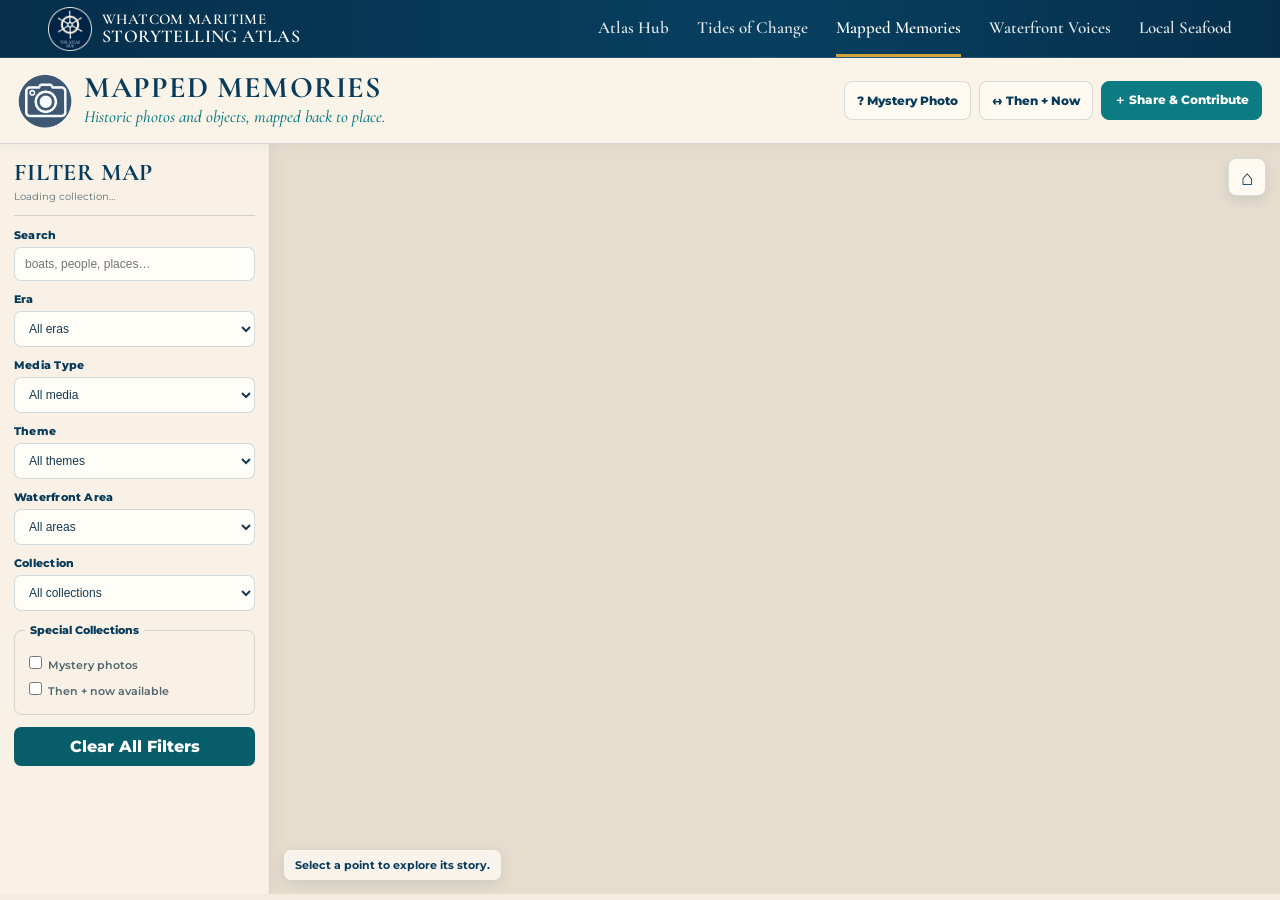
==== commit 9d7ecb77: "Add files via upload" ====
--- a/mapped.html
+++ b/mapped.html
@@ -10,21 +10,81 @@
 <link href="https://fonts.googleapis.com/css2?family=Cormorant+Garamond:ital,wght@0,500;0,600;0,700;1,500;1,600&family=Montserrat:wght@400;500;600;700;800&display=swap" rel="stylesheet">
 <link rel="stylesheet" href="styles.css" />
 <script type="module" src="https://js.arcgis.com/5.2/"></script>
+
+<style id="atlas-global-header-v23">
+/* V23: one identical global header on every Atlas page */
+.atlas-global-header{
+  height:58px!important;
+  min-height:58px!important;
+  padding:0 48px!important;
+  display:flex!important;
+  align-items:center!important;
+  justify-content:space-between!important;
+  box-sizing:border-box!important;
+}
+.atlas-global-header .brand{display:flex!important;align-items:center!important;gap:10px!important}
+.atlas-global-header .brand-logo{width:44px!important;height:44px!important;flex:0 0 44px!important}
+.atlas-global-header .brand span{display:flex!important;flex-direction:column!important;line-height:.9!important}
+.atlas-global-header .brand b{font-size:15px!important;line-height:1!important}
+.atlas-global-header .brand strong{font-size:18px!important;line-height:1!important}
+.atlas-global-header .site-nav{display:flex!important;align-items:stretch!important;gap:28px!important;height:100%!important}
+.atlas-global-header .site-nav a{
+  display:flex!important;align-items:center!important;
+  height:100%!important;margin:0!important;padding:0 0!important;
+  font-size:17px!important;white-space:nowrap!important;
+  border-bottom:3px solid transparent!important;
+}
+.atlas-global-header .site-nav a.active{border-bottom-color:#d2a33b!important}
+@media(max-width:900px){
+  .atlas-global-header{padding:0 18px!important}
+  .atlas-global-header .site-nav{gap:16px!important}
+  .atlas-global-header .site-nav a{font-size:15px!important}
+}
+@media(max-width:780px){
+  .atlas-global-header{height:58px!important;min-height:58px!important;padding:0 12px!important}
+  .atlas-global-header .brand-logo{width:40px!important;height:40px!important;flex-basis:40px!important}
+  .atlas-global-header .brand b{font-size:12px!important}
+  .atlas-global-header .brand strong{font-size:15px!important}
+  .atlas-global-header .site-nav{display:none!important}
+  body.nav-open .atlas-global-header .site-nav{
+    display:flex!important;position:absolute!important;top:58px!important;left:0!important;right:0!important;
+    height:auto!important;flex-direction:column!important;gap:0!important;background:#073b5c!important;
+    padding:8px 16px 14px!important;z-index:5000!important;
+  }
+  body.nav-open .atlas-global-header .site-nav a{height:42px!important;border-bottom:1px solid rgba(255,255,255,.12)!important}
+}
+</style>
+
+<style id="v23-overlap-style">
+.memory-stack-nav{
+  display:none;align-items:center;gap:10px;margin:0 0 14px;padding:10px 12px;
+  border:1px solid rgba(7,59,92,.16);border-radius:10px;background:#f2eadc;
+  color:#073b5c;font-family:Montserrat,sans-serif;font-size:12px;font-weight:700;
+}
+.memory-stack-nav.visible{display:flex!important}
+.memory-stack-nav button{
+  width:38px;height:38px;flex:0 0 38px;border:1px solid rgba(7,59,92,.22);
+  border-radius:50%;background:#fffaf1;color:#073b5c;font-size:21px;font-weight:800;cursor:pointer;
+}
+.memory-stack-nav button:hover{background:#0b6f78;color:#fff;border-color:#0b6f78}
+.memory-stack-count{flex:1;text-align:center;line-height:1.25}
+.memory-stack-count strong{display:block;color:#0b6f78;font-size:12px}
+.memory-stack-count span{display:block;font-size:11px;color:#51656d;margin-top:2px}
+@media(max-width:780px){
+  .memory-stack-nav{position:sticky;top:0;z-index:7;margin:-2px 0 12px;background:#f7f0e5}
+  .memory-stack-nav button{width:42px;height:42px;flex-basis:42px}
+}
+</style>
+
 </head>
 <body class="memories-kiosk">
-<header class="site-header memories-header">
+<header class="site-header atlas-global-header">
   <a class="brand" href="index.html" aria-label="Whatcom Maritime Storytelling Atlas home">
     <img class="brand-logo" src="icon-hub.png" alt="" />
     <span><b>WHATCOM MARITIME</b><strong>STORYTELLING ATLAS</strong></span>
   </a>
   <button class="menu-button" aria-label="Open navigation" onclick="document.body.classList.toggle('nav-open')">☰</button>
-  <nav class="site-nav">
-    <a href="index.html">Atlas Hub</a>
-    <a href="tides.html">Tides of Change</a>
-    <a class="active" href="mapped.html">Mapped Memories</a>
-    <a href="index.html#voices">Waterfront Voices</a>
-    <a href="index.html#seafood">Local Seafood</a>
-  </nav>
+  <nav class="site-nav"><a href="index.html">Atlas Hub</a><a href="tides.html">Tides of Change</a><a class="active" href="mapped.html">Mapped Memories</a><a href="index.html#voices">Waterfront Voices</a><a href="index.html#seafood">Local Seafood</a></nav>
 </header>
 
 <main class="memories-main">
@@ -148,95 +208,159 @@
 
 <script type="module" src="mapped.js"></script>
 
-<style id="v21-overlap-style">
-/* V21: overlapping-memory navigator */
-.memory-stack-nav{display:none;align-items:center;gap:8px;margin:0 0 14px;padding:10px 12px;border:1px solid rgba(7,59,92,.16);border-radius:10px;background:#f2eadc;color:#073b5c;font-family:Montserrat,sans-serif;font-size:12px;font-weight:700}
-.memory-stack-nav.visible{display:flex}
-.memory-stack-nav button{width:34px;height:34px;border:1px solid rgba(7,59,92,.2);border-radius:50%;background:#fffaf1;color:#073b5c;font-size:18px;font-weight:800;cursor:pointer}
-.memory-stack-nav button:hover{background:#0b6f78;color:white;border-color:#0b6f78}
-.memory-stack-count{flex:1;text-align:center;white-space:nowrap}
-.memory-stack-label{font-weight:800;color:#0b6f78}
-@media(max-width:780px){.memory-stack-nav{position:sticky;top:0;z-index:5;margin:-4px 0 12px;background:#f7f0e5}.memory-stack-nav button{width:38px;height:38px}}
-</style>
-<script type="module" id="v21-overlap-patch">
-const MM_LAYER_SUFFIX='/Mapped_Memories_Full_Schema/FeatureServer/5';
-const q=(id)=>document.getElementById(id);
-const getVal=(a,...names)=>{for(const n of names){if(a?.[n]!==undefined&&a?.[n]!==null&&String(a[n]).trim()!=='')return a[n]}return ''};
-const formatDate=(v)=>{if(!v)return '';const d=new Date(v);return Number.isNaN(d.getTime())?String(v):d.toLocaleDateString(undefined,{year:'numeric',month:'short',day:'numeric'})};
-const meta=(label,value)=>value?`<dt>${label}</dt><dd>${value}</dd>`:'';
-let overlapFeatures=[], overlapIndex=0, mmLayer=null, mmView=null;
-
-function ensureStackNav(){
-  let nav=q('memoryStackNav');
+<script type="module" id="v23-overlap-patch">
+const mmq=(id)=>document.getElementById(id);
+let mmDirectLayer=null, mmDirectView=null, mmMatches=[], mmIndex=0, mmFields=new Map();
+
+function mmAttr(a,...names){
+  for(const n of names){
+    const actual=mmFields.get(String(n).toLowerCase()) || n;
+    if(a && a[actual]!==undefined && a[actual]!==null && String(a[actual]).trim()!=='') return a[actual];
+  }
+  return '';
+}
+function mmDate(v){
+  if(!v)return '';
+  const d=new Date(v);
+  return Number.isNaN(d.getTime())?String(v):d.toLocaleDateString(undefined,{year:'numeric',month:'short',day:'numeric'});
+}
+function mmMeta(label,value){return value?`<dt>${label}</dt><dd>${value}</dd>`:''}
+function mmEsc(v){return String(v??'').replaceAll("'","''")}
+
+function mmCurrentWhere(){
+  const parts=[];
+  const map=[
+    ['eraFilter','era'],
+    ['mediaFilter','media_type'],
+    ['themeFilter','theme'],
+    ['areaFilter','waterfront_area'],
+    ['collectionFilter','archive_collection']
+  ];
+  for(const [id,field] of map){
+    const el=mmq(id), val=el?.value;
+    const actual=mmFields.get(field.toLowerCase());
+    if(val && actual) parts.push(`${actual}='${mmEsc(val)}'`);
+  }
+  const mystery=mmFields.get('mystery_photo');
+  if(mmq('mysteryOnly')?.checked && mystery) parts.push(`UPPER(${mystery}) IN ('YES','TRUE','Y','1')`);
+  const thenNow=mmFields.get('then_now_available');
+  if(mmq('thenNowOnly')?.checked && thenNow) parts.push(`UPPER(${thenNow}) IN ('YES','TRUE','Y','1')`);
+  const s=mmq('memorySearch')?.value?.trim();
+  if(s){
+    const searchFields=['title','description','photo_tags','people_names','vessels','businesses_orgs','location_description']
+      .map(f=>mmFields.get(f)).filter(Boolean);
+    if(searchFields.length) parts.push('('+searchFields.map(f=>`UPPER(${f}) LIKE '%${mmEsc(s.toUpperCase())}%'`).join(' OR ')+')');
+  }
+  return parts.length?parts.join(' AND '):'1=1';
+}
+
+function mmEnsureNav(){
+  let nav=mmq('memoryStackNav');
   if(nav)return nav;
-  nav=document.createElement('div'); nav.id='memoryStackNav'; nav.className='memory-stack-nav';
-  nav.innerHTML='<button type="button" id="memoryStackPrev" aria-label="Previous memory">‹</button><div class="memory-stack-count"><span class="memory-stack-label">Overlapping memories</span><br><span id="memoryStackCount"></span></div><button type="button" id="memoryStackNext" aria-label="Next memory">›</button>';
+  nav=document.createElement('div');
+  nav.id='memoryStackNav'; nav.className='memory-stack-nav';
+  nav.innerHTML='<button type="button" id="memoryStackPrev" aria-label="Previous memory">‹</button><div class="memory-stack-count"><strong>Multiple memories here</strong><span id="memoryStackCount"></span></div><button type="button" id="memoryStackNext" aria-label="Next memory">›</button>';
   const copy=document.querySelector('.memory-detail-copy');
   copy?.insertBefore(nav,copy.firstChild);
-  q('memoryStackPrev').onclick=()=>showOverlap((overlapIndex-1+overlapFeatures.length)%overlapFeatures.length);
-  q('memoryStackNext').onclick=()=>showOverlap((overlapIndex+1)%overlapFeatures.length);
+  mmq('memoryStackPrev').onclick=()=>mmShow((mmIndex-1+mmMatches.length)%mmMatches.length);
+  mmq('memoryStackNext').onclick=()=>mmShow((mmIndex+1)%mmMatches.length);
   return nav;
 }
 
-function showOverlap(i){
-  if(!overlapFeatures.length)return;
-  overlapIndex=i; const g=overlapFeatures[i], a=g.attributes||{};
-  const image=getVal(a,'photo_url','thumbnail_url','image_url');
-  const title=getVal(a,'title','object_name','source_caption')||'Untitled memory';
-  const description=getVal(a,'description','source_caption','location_description')||'';
-  const date=formatDate(getVal(a,'photo_date','archive_date'));
-  const era=getVal(a,'era'); const media=getVal(a,'media_type')||'Archive item';
-  const theme=getVal(a,'theme','industry');
-  const location=getVal(a,'location_description','waterfront_area','neighborhood');
-  const people=getVal(a,'people_names'); const vessel=getVal(a,'vessels');
-  const collection=getVal(a,'archive_collection'); const credit=getVal(a,'source_credit','source_donor');
-  const confidence=getVal(a,'location_confidence'); const tags=getVal(a,'photo_tags');
-  if(image)q('detailImage').src=image;
-  q('detailMediaBadge').textContent=media;
-  q('detailEra').textContent=[media,date,era].filter(Boolean).join(' · ');
-  q('detailTitle').textContent=title; q('detailDescription').textContent=description;
-  q('detailMeta').innerHTML=[meta('Date',date),meta('Era',era),meta('Theme',theme),meta('Location',location),meta('People',people),meta('Vessel',vessel),meta('Collection',collection),meta('Credit',credit),meta('Location confidence',confidence),meta('Tags',tags)].join('');
-  const nav=ensureStackNav();
-  nav.classList.toggle('visible',overlapFeatures.length>1);
-  q('memoryStackCount').textContent=`${i+1} of ${overlapFeatures.length} at this location`;
-  const story=getVal(a,'storymap_link','story_url');
-  const storyBtn=q('detailStoryBtn');
-  if(story && /^https?:/i.test(story)){storyBtn.hidden=false;storyBtn.href=story}else storyBtn.hidden=true;
-  q('detailThenNowBtn').hidden=true; q('detailIdentifyBtn').hidden=true;
-  q('memoryDetailViewer').classList.add('open'); q('memoryDetailViewer').setAttribute('aria-hidden','false'); document.body.classList.add('memory-detail-open');
-}
-
-async function queryOverlap(event){
-  if(!mmLayer||!mmView||!event?.mapPoint)return [];
-  const qry=mmLayer.createQuery();
-  qry.where=mmLayer.definitionExpression||'1=1'; qry.geometry=event.mapPoint;
-  qry.distance=Math.max(22,(Number(mmView.resolution)||2)*16); qry.units='meters'; qry.spatialRelationship='intersects';
-  qry.outFields=['*']; qry.returnGeometry=true; qry.num=50;
-  const fs=await mmLayer.queryFeatures(qry); const click={x:event.x,y:event.y};
-  return (fs.features||[]).map(f=>{const p=mmView.toScreen(f.geometry);return {f,d:p?Math.hypot(p.x-click.x,p.y-click.y):9999}}).filter(x=>x.d<=28).sort((a,b)=>a.d-b.d).map(x=>x.f);
-}
-
-async function initOverlapPatch(){
-  const mapEl=q('memoryMap'); if(!mapEl)return;
-  await mapEl.viewOnReady(); mmView=mapEl.view;
-  for(let attempt=0;attempt<20&&!mmLayer;attempt++){
-    const layers=mapEl.map?.allLayers?.toArray?.()||[];
-    mmLayer=layers.find(l=>String(l.url||'').replace(/\\/$/,'').endsWith(MM_LAYER_SUFFIX));
-    if(!mmLayer)await new Promise(r=>setTimeout(r,250));
-  }
-  if(!mmLayer)return;
-  ensureStackNav();
-  mmView.on('click',async(event)=>{
+function mmShow(i){
+  if(!mmMatches.length)return;
+  mmIndex=i;
+  const a=mmMatches[i].attributes||{};
+  const image=mmAttr(a,'photo_url','thumbnail_url','image_url');
+  const title=mmAttr(a,'title','object_name','source_caption')||'Untitled memory';
+  const description=mmAttr(a,'description','source_caption','location_description')||'';
+  const date=mmDate(mmAttr(a,'photo_date','date','archive_date'));
+  const era=mmAttr(a,'era');
+  const media=mmAttr(a,'media_type')||'Archive item';
+  const theme=mmAttr(a,'theme','industry');
+  const location=mmAttr(a,'location_description','waterfront_area','neighborhood');
+  const people=mmAttr(a,'people_names','people');
+  const vessel=mmAttr(a,'vessels','vessel_name','vessel');
+  const collection=mmAttr(a,'archive_collection','collection');
+  const credit=mmAttr(a,'source_credit','source_donor','credit');
+  const confidence=mmAttr(a,'location_confidence');
+  const tags=mmAttr(a,'photo_tags','tags');
+
+  if(image) mmq('detailImage').src=image;
+  mmq('detailMediaBadge').textContent=media;
+  mmq('detailEra').textContent=[media,date,era].filter(Boolean).join(' · ');
+  mmq('detailTitle').textContent=title;
+  mmq('detailDescription').textContent=description;
+  mmq('detailMeta').innerHTML=[
+    mmMeta('Date',date),mmMeta('Era',era),mmMeta('Theme',theme),mmMeta('Location',location),
+    mmMeta('People',people),mmMeta('Vessel',vessel),mmMeta('Collection',collection),
+    mmMeta('Credit',credit),mmMeta('Location confidence',confidence),mmMeta('Tags',tags)
+  ].join('');
+
+  const nav=mmEnsureNav();
+  nav.classList.add('visible');
+  mmq('memoryStackCount').textContent=`${i+1} of ${mmMatches.length}`;
+
+  // Avoid actions being tied to the original single selected record.
+  mmq('detailThenNowBtn').hidden=true;
+  mmq('detailIdentifyBtn').hidden=true;
+  mmq('detailStoryBtn').hidden=true;
+
+  mmq('memoryDetailViewer').classList.add('open');
+  mmq('memoryDetailViewer').setAttribute('aria-hidden','false');
+  document.body.classList.add('memory-detail-open');
+}
+
+async function mmNearby(event){
+  if(!mmDirectLayer||!mmDirectView||!event?.mapPoint)return [];
+  const q=mmDirectLayer.createQuery();
+  q.where=mmCurrentWhere();
+  q.geometry=event.mapPoint;
+  q.distance=Math.max(30,(Number(mmDirectView.resolution)||2)*22);
+  q.units='meters';
+  q.spatialRelationship='intersects';
+  q.outFields=['*']; q.returnGeometry=true; q.num=100;
+  const fs=await mmDirectLayer.queryFeatures(q);
+  const click={x:event.x,y:event.y};
+  return (fs.features||[])
+    .map(f=>{const p=mmDirectView.toScreen(f.geometry);return {f,d:p?Math.hypot(p.x-click.x,p.y-click.y):9999}})
+    .filter(x=>x.d<=34)
+    .sort((a,b)=>a.d-b.d)
+    .map(x=>x.f);
+}
+
+async function mmInitOverlap(){
+  const mapEl=mmq('memoryMap'); if(!mapEl)return;
+  await mapEl.viewOnReady();
+  mmDirectView=mapEl.view;
+
+  const FeatureLayer=await $arcgis.import('@arcgis/core/layers/FeatureLayer.js');
+  mmDirectLayer=new FeatureLayer({
+    url:'https://services2.arcgis.com/VmLllxPKgIzlr2id/arcgis/rest/services/Mapped_Memories_Full_Schema/FeatureServer/5',
+    outFields:['*'], popupEnabled:false
+  });
+  await mmDirectLayer.load();
+  mmFields=new Map((mmDirectLayer.fields||[]).map(f=>[String(f.name).toLowerCase(),f.name]));
+  mmEnsureNav();
+
+  mmDirectView.on('click',async(event)=>{
     try{
-      const matches=await queryOverlap(event); if(!matches.length)return;
-      overlapFeatures=matches; overlapIndex=0;
-      // Let the existing click handler finish, then replace it with the stack-aware detail view.
-      setTimeout(()=>showOverlap(0),60);
-    }catch(e){console.warn('Overlap navigator failed',e)}
+      const matches=await mmNearby(event);
+      if(matches.length<=1){
+        mmMatches=[];
+        const nav=mmq('memoryStackNav'); if(nav) nav.classList.remove('visible');
+        return; // existing mapped.js handles normal single-point selection
+      }
+      mmMatches=matches; mmIndex=0;
+      // existing handler may open the top feature first; replace it after that finishes.
+      setTimeout(()=>mmShow(0),120);
+      mmq('mapNote').textContent=`${matches.length} memories overlap here — use Previous / Next in the viewer.`;
+    }catch(err){console.warn('Overlap browsing failed',err)}
   });
 }
-customElements.whenDefined('arcgis-map').then(initOverlapPatch);
+customElements.whenDefined('arcgis-map').then(mmInitOverlap);
 </script>
+
 
 </body>
 </html>
